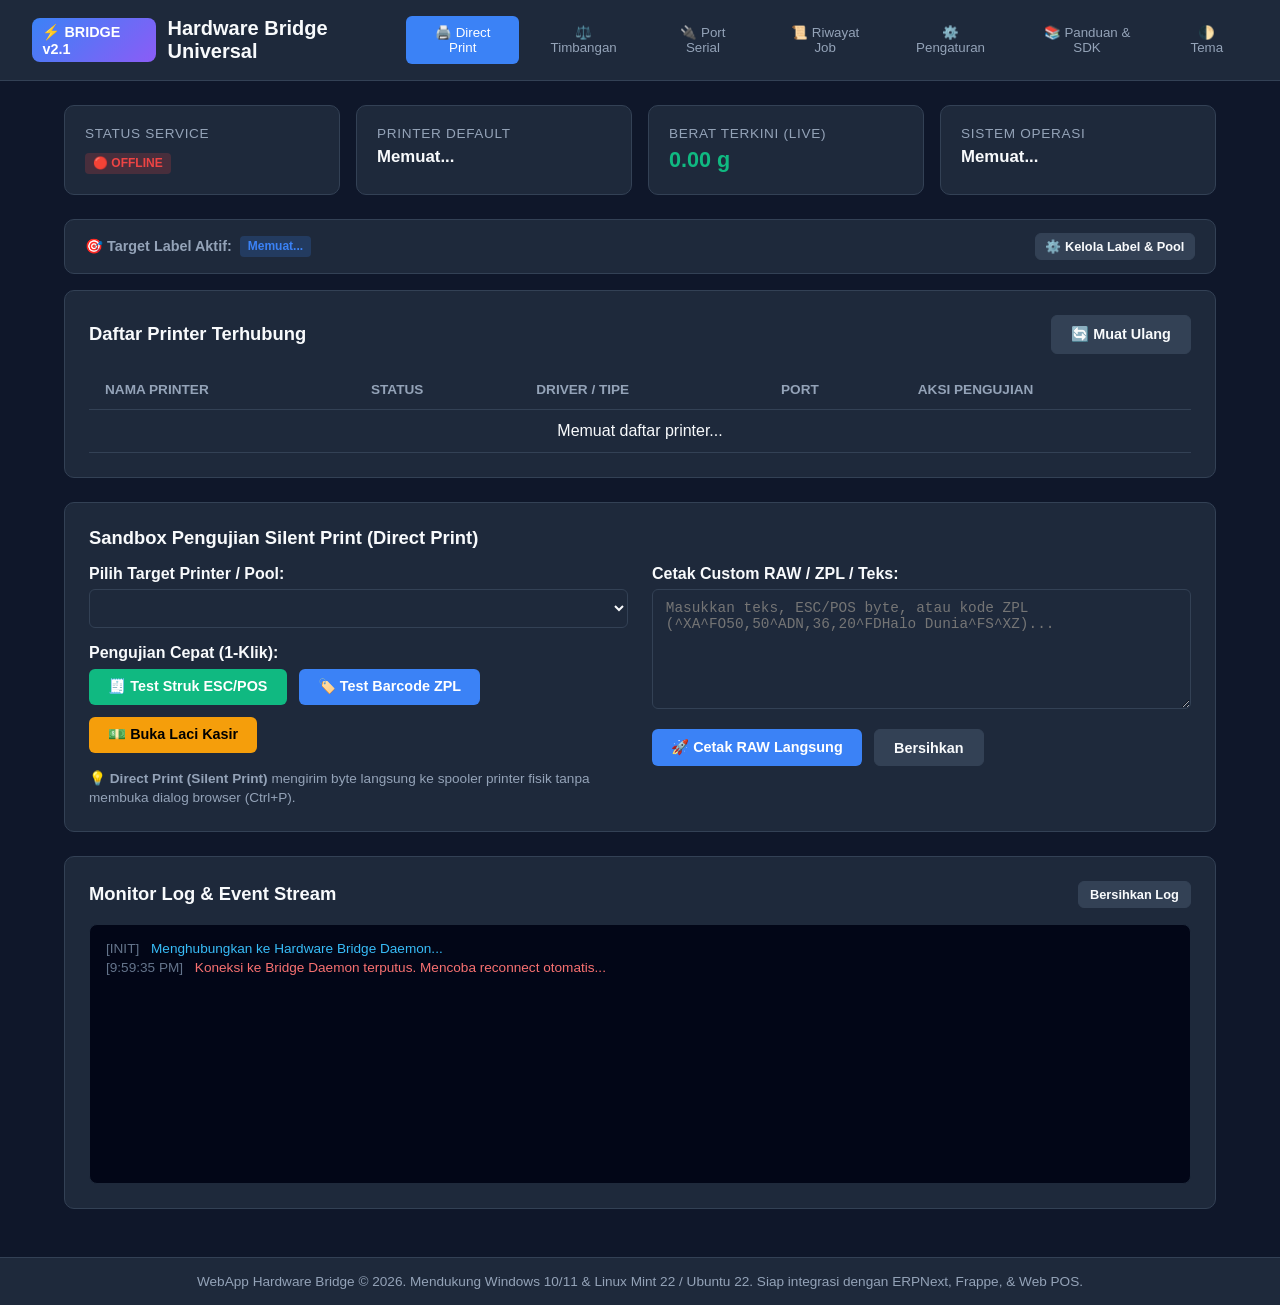
==== templates/index.html @ 454af826 "feat: interactive scale diagnostic console, multi-scale collision-free auto-resolve, and 2-scale Shi" ====
<!DOCTYPE html>
<html lang="id">
<head>
  <meta charset="UTF-8">
  <meta name="viewport" content="width=device-width, initial-scale=1.0">
  <title>WebApp Hardware Bridge — Universal Direct Print & Scale Connector</title>
  <link rel="stylesheet" href="/static/css/style.css">
</head>
<body>
  <header>
    <div class="logo-group">
      <span class="logo-badge">⚡ BRIDGE v2.1</span>
      <h2 style="font-size: 1.25rem;">Hardware Bridge Universal</h2>
    </div>
    <div class="nav-links">
      <button class="tab-btn active" onclick="switchTab('printers')">🖨️ Direct Print</button>
      <button class="tab-btn" onclick="switchTab('scales')">⚖️ Timbangan</button>
      <button class="tab-btn" onclick="switchTab('serial')">🔌 Port Serial</button>
      <button class="tab-btn" onclick="switchTab('history')">📜 Riwayat Job</button>
      <button class="tab-btn" onclick="switchTab('settings')">⚙️ Pengaturan</button>
      <button class="tab-btn" onclick="switchTab('docs')">📚 Panduan & SDK</button>
      <button class="tab-btn" onclick="toggleTheme()" id="themeBtn">🌓 Tema</button>
    </div>
  </header>

  <main class="container">
    <!-- Quick Stats Cards -->
    <div class="stats-grid">
      <div class="stat-card">
        <span class="stat-label">Status Service</span>
        <div class="stat-value" id="serviceStatus">
          <span class="badge badge-success">🟢 ONLINE</span>
        </div>
      </div>
      <div class="stat-card">
        <span class="stat-label">Printer Default</span>
        <div class="stat-value" id="statDefaultPrinter" style="font-size: 1.05rem; word-break: break-all;">Memuat...</div>
      </div>
      <div class="stat-card">
        <span class="stat-label">Berat Terkini (Live)</span>
        <div class="stat-value" id="statWeight" style="color: var(--success);">0.00 g</div>
      </div>
      <div class="stat-card">
        <span class="stat-label">Sistem Operasi</span>
        <div class="stat-value" id="statOs" style="font-size: 1.05rem;">Memuat...</div>
      </div>
    </div>

    <!-- TAB 1: PRINTERS & DIRECT PRINT -->
    <section id="tab-printers" class="tab-content">
      <!-- Active Pools Info Badge Bar -->
      <div class="card" style="padding: 0.85rem 1.25rem; margin-bottom: 1rem;">
        <div style="display: flex; align-items: center; justify-content: space-between; flex-wrap: wrap; gap: 0.5rem;">
          <div style="display: flex; align-items: center; gap: 0.5rem; flex-wrap: wrap;" id="poolBadgeBar">
            <span style="font-weight: 600; font-size: 0.9rem; color: var(--text-muted);">🎯 Target Label Aktif:</span>
            <span class="badge badge-primary">Memuat...</span>
          </div>
          <button class="btn btn-secondary" style="font-size: 0.8rem; padding: 0.3rem 0.6rem;" onclick="switchTab('settings')">⚙️ Kelola Label & Pool</button>
        </div>
      </div>

      <div class="card">
        <div class="card-title">
          <span>Daftar Printer Terhubung</span>
          <button class="btn btn-secondary" onclick="loadPrinters()">🔄 Muat Ulang</button>
        </div>
        <table>
          <thead>
            <tr>
              <th>Nama Printer</th>
              <th>Status</th>
              <th>Driver / Tipe</th>
              <th>Port</th>
              <th>Aksi Pengujian</th>
            </tr>
          </thead>
          <tbody id="printerTableBody">
            <tr><td colspan="5" style="text-align: center;">Memuat daftar printer...</td></tr>
          </tbody>
        </table>
      </div>

      <div class="card">
        <div class="card-title">Sandbox Pengujian Silent Print (Direct Print)</div>
        <div style="display: grid; grid-template-columns: 1fr 1fr; gap: 1.5rem;">
          <!-- Left: Quick Tests -->
          <div>
            <label style="font-weight: 600; display: block; margin-bottom: 0.4rem;">Pilih Target Printer / Pool:</label>
            <select id="targetPrinterSelect"></select>

            <label style="font-weight: 600; display: block; margin-bottom: 0.4rem;">Pengujian Cepat (1-Klik):</label>
            <div class="btn-group" style="margin-bottom: 1rem;">
              <button class="btn btn-success" onclick="testPrintReceipt()">🧾 Test Struk ESC/POS</button>
              <button class="btn" onclick="testPrintZpl()">🏷️ Test Barcode ZPL</button>
              <button class="btn btn-warning" onclick="testOpenDrawer()">💵 Buka Laci Kasir</button>
            </div>
            <p style="font-size: 0.85rem; color: var(--text-muted); line-height: 1.4;">
              💡 <b>Direct Print (Silent Print)</b> mengirim byte langsung ke spooler printer fisik tanpa membuka dialog browser (<kbd>Ctrl+P</kbd>).
            </p>
          </div>

          <!-- Right: Custom Payload -->
          <div>
            <label style="font-weight: 600; display: block; margin-bottom: 0.4rem;">Cetak Custom RAW / ZPL / Teks:</label>
            <textarea id="customRawInput" placeholder="Masukkan teks, ESC/POS byte, atau kode ZPL (^XA^FO50,50^ADN,36,20^FDHalo Dunia^FS^XZ)..."></textarea>
            <div class="btn-group">
              <button class="btn" onclick="sendCustomRaw()">🚀 Cetak RAW Langsung</button>
              <button class="btn btn-secondary" onclick="document.getElementById('customRawInput').value=''">Bersihkan</button>
            </div>
          </div>
        </div>
      </div>
    </section>

    <!-- TAB 2: TIMBANGAN DIGITAL & TESTING CONSOLE -->
    <section id="tab-scales" class="tab-content" style="display: none;">
      <!-- Interactive Connection Bar (Persis seperti Timbangan Service Screenshot) -->
      <div class="card" style="margin-bottom: 1rem;">
        <div style="display: flex; align-items: center; justify-content: space-between; margin-bottom: 0.85rem; border-bottom: 1px solid var(--border); padding-bottom: 0.6rem;">
          <div style="display: flex; align-items: center; gap: 0.5rem; font-weight: 600;">
            <span id="ctrlStatusDot" style="font-size: 1.1rem;">🔴</span>
            <span id="ctrlStatusText">Simulator [SIM] — terputus</span>
          </div>
          <div class="btn-group">
            <button class="btn btn-secondary" style="font-size: 0.8rem; padding: 0.35rem 0.75rem;" onclick="restartScaleService()">⟳ Restart Service</button>
            <button class="btn btn-warning" style="font-size: 0.8rem; padding: 0.35rem 0.75rem;" id="btnCtrlPause" onclick="togglePausePort()">⏸️ Lepas Port</button>
          </div>
        </div>

        <div style="display: flex; flex-wrap: wrap; gap: 10px; align-items: flex-end;">
          <div>
            <label style="font-size: 0.78rem; color: var(--text-muted); display: block; margin-bottom: 2px;">Port</label>
            <div style="display: flex; gap: 4px;">
              <select id="ctrlPort" style="min-width: 230px;"></select>
              <button class="btn btn-secondary" onclick="loadControlPorts()" title="Pindai port ulang" style="padding: 0 0.6rem;">⟳</button>
            </div>
          </div>
          <div>
            <label style="font-size: 0.78rem; color: var(--text-muted); display: block; margin-bottom: 2px;">Protokol</label>
            <select id="ctrlProtocol" onchange="onProtocolPresetChange()">
              <option value="auto" selected>🔎 Auto-detect</option>
              <option value="shinko">Shinko / ViBRA (O9)</option>
              <option value="mettler">Mettler MT-SICS (SI)</option>
              <option value="and">A&amp;D (Q)</option>
            </select>
          </div>
          <div>
            <label style="font-size: 0.78rem; color: var(--text-muted); display: block; margin-bottom: 2px;">Baud</label>
            <select id="ctrlBaud">
              <option>600</option><option>1200</option><option>2400</option>
              <option>4800</option><option selected>9600</option><option>19200</option><option>38400</option>
            </select>
          </div>
          <div>
            <label style="font-size: 0.78rem; color: var(--text-muted); display: block; margin-bottom: 2px;">Data/Parity</label>
            <select id="ctrlFrame">
              <option value="8N" selected>8 / None</option>
              <option value="7N">7 / None</option>
              <option value="7E">7 / Even</option>
              <option value="7O">7 / Odd</option>
            </select>
          </div>
          <div>
            <label style="font-size: 0.78rem; color: var(--text-muted); display: block; margin-bottom: 2px;">Interval poll (dtk)</label>
            <input type="number" id="ctrlInterval" value="0.5" min="0.1" step="0.1" style="width: 75px;">
          </div>
          <div style="display: flex; gap: 6px;">
            <button class="btn btn-primary" id="btnCtrlConnect" onclick="connectActiveScale()">Connect</button>
            <button class="btn btn-secondary" id="btnCtrlDisconnect" onclick="disconnectActiveScale()" disabled>Disconnect</button>
            <button class="btn btn-secondary" id="btnCtrlScan" onclick="scanBaudActiveScale()" title="Coba semua kombinasi baud otomatis">🔍 Scan Baud</button>
          </div>
        </div>

        <div style="font-size: 0.8rem; color: var(--text-muted); margin-top: 8px; line-height: 1.4;">
          💡 <b>Mettler JE5002GE:</b> 9600 baud, 8/None &bull; <b>Shinko GJ:</b> coba 9600 lalu <b>Scan Baud</b> (model lama sering 1200/2400) &bull; <b>A&amp;D:</b> sering 2400, 7/Even.
          Pilih port <b>SIM</b> untuk mencoba UI tanpa hardware fisik.
        </div>
      </div>

      <!-- Live Weight & Commands Card -->
      <div class="card" style="text-align: center; margin-bottom: 1rem;">
        <div class="lcd-container" style="margin-bottom: 0.75rem;">
          <div>
            <span class="lcd-weight" id="lcdWeightVal">--.--</span>
            <span class="lcd-unit" id="lcdUnitVal">g</span>
          </div>
          <div class="lcd-status" style="margin-top: 6px;">
            <span id="conn-badge" class="badge badge-danger">Terputus</span>
            <span id="stable-badge" class="badge badge-warning" style="display: none;">Dinamis</span>
            <span id="age-badge" class="badge badge-primary" style="display: none;">0.0s</span>
          </div>
          <div id="scaleDetailStatus" style="font-size: 0.85rem; color: var(--text-muted); min-height: 1.2em; margin-top: 4px;"></div>
        </div>

        <!-- Protocol Action Buttons (Mettler, Shinko, A&D) -->
        <div class="btn-group" id="cmds-mettler" style="justify-content: center; margin-bottom: 0.75rem; flex-wrap: wrap;">
          <button class="btn btn-secondary" onclick="sendScaleCmd('Z')">0️⃣ Zero (Z)</button>
          <button class="btn btn-secondary" onclick="sendScaleCmd('T')">⚖️ Tare (T)</button>
          <button class="btn btn-success" onclick="sendScaleCmd('S')">🔒 Baca Stabil (S)</button>
          <button class="btn btn-secondary" onclick="sendScaleCmd('SI')">⚡ Baca Langsung (SI)</button>
          <button class="btn btn-secondary" onclick="sendScaleCmd('SIR')">▶️ Start Continuous (SIR)</button>
          <button class="btn btn-secondary" onclick="sendScaleCmd('@')">⏹️ Stop / Reset (@)</button>
        </div>

        <div class="btn-group" id="cmds-shinko" style="justify-content: center; margin-bottom: 0.75rem; flex-wrap: wrap; display: none;">
          <button class="btn btn-secondary" onclick="sendScaleCmd('Z')">0️⃣ Zero (Z)</button>
          <button class="btn btn-secondary" onclick="sendScaleCmd('T')">⚖️ Tare (T)</button>
          <button class="btn btn-success" onclick="sendScaleCmd('O8')">🔒 Baca Stabil (O8)</button>
          <button class="btn btn-secondary" onclick="sendScaleCmd('O9')">⚡ Baca Langsung (O9)</button>
          <button class="btn btn-secondary" onclick="sendScaleCmd('O1')">▶️ Start Continuous (O1)</button>
          <button class="btn btn-secondary" onclick="sendScaleCmd('O0')">⏹️ Stop (O0)</button>
        </div>

        <div class="btn-group" id="cmds-and" style="justify-content: center; margin-bottom: 0.75rem; flex-wrap: wrap; display: none;">
          <button class="btn btn-secondary" onclick="sendScaleCmd('Z')">0️⃣ Zero (Z)</button>
          <button class="btn btn-secondary" onclick="sendScaleCmd('T')">⚖️ Tare (T)</button>
          <button class="btn btn-success" onclick="sendScaleCmd('S')">🔒 Baca Stabil (S)</button>
          <button class="btn btn-secondary" onclick="sendScaleCmd('Q')">⚡ Baca Langsung (Q)</button>
          <button class="btn btn-secondary" onclick="sendScaleCmd('SIR')">▶️ Start Continuous (SIR)</button>
          <button class="btn btn-secondary" onclick="sendScaleCmd('C')">⏹️ Stop (C)</button>
        </div>

        <!-- Manual Command Input -->
        <div style="display: flex; gap: 8px; justify-content: center; max-width: 480px; margin: 0 auto;">
          <input type="text" id="manualCmdInput" placeholder="perintah manual, mis. I4, SI, S, O9, Z" style="flex: 1;" onkeypress="if(event.key==='Enter') sendManualScaleCmd()">
          <button class="btn btn-primary" onclick="sendManualScaleCmd()">Kirim</button>
        </div>
      </div>

      <!-- Live Serial Monitor / Terminal (Persis seperti Screenshot) -->
      <div class="card" style="margin-bottom: 1rem;">
        <div style="display: flex; align-items: center; justify-content: space-between; flex-wrap: wrap; gap: 10px; font-size: 0.84rem; color: var(--text-muted); border-bottom: 1px solid var(--border); padding-bottom: 0.5rem; margin-bottom: 0.5rem;">
          <div style="display: flex; gap: 16px; flex-wrap: wrap;">
            <span>Baris diterima: <b id="st-lines" style="color: var(--text-main);">0</b></span>
            <span>Total byte: <b id="st-bytes" style="color: var(--text-main);">0</b></span>
            <span>Kecepatan: <b id="st-rate" style="color: var(--text-main);">0</b> byte/dtk</span>
          </div>
          <div style="display: flex; gap: 14px; align-items: center;">
            <label style="cursor: pointer; display: flex; align-items: center; gap: 4px;">
              <input type="checkbox" id="chkShowHex" onchange="renderTerminalLogs()"> tampilkan hex
            </label>
            <label style="cursor: pointer; display: flex; align-items: center; gap: 4px;">
              <input type="checkbox" id="chkAutoscroll" checked> autoscroll
            </label>
            <button class="btn btn-secondary" style="font-size: 0.75rem; padding: 0.2rem 0.5rem;" onclick="clearTerminalLogs()">Bersihkan</button>
          </div>
        </div>
        <div id="scaleLogTerminal" style="font-family: Consolas, Monaco, 'Courier New', monospace; font-size: 0.8rem; background: #0b0f14; color: #c9d4de; border-radius: 8px; padding: 12px 14px; height: 240px; overflow-y: auto; white-space: pre-wrap; word-break: break-all; line-height: 1.5;"></div>
      </div>

      <!-- Banner Opsi Nyalakan Timbangan di Startup -->
      <div style="background: var(--bg-secondary); border: 1px solid var(--border); border-radius: 8px; padding: 0.85rem 1.25rem; margin-bottom: 1rem; display: flex; align-items: center; justify-content: space-between; flex-wrap: wrap; gap: 0.75rem;">
        <div style="display: flex; align-items: center; gap: 0.75rem;">
          <span style="font-size: 1.3rem;">⚡</span>
          <div>
            <div style="font-weight: 600; font-size: 0.95rem; display: flex; align-items: center; gap: 0.5rem; flex-wrap: wrap;">
              <span>Koneksi Timbangan di Startup:</span>
              <span id="scaleStartupBadge" class="badge badge-success">Memuat...</span>
            </div>
            <small style="color: var(--text-muted); font-size: 0.82rem; display: block; margin-top: 0.2rem; line-height: 1.4;">
              💡 <b>Catatan:</b> Matikan opsi ini jika komputer kasir masih menghubungkan timbangan langsung via browser (Web Serial JS), agar port COM tidak dikunci oleh service bridge saat komputer baru menyala.
            </small>
          </div>
        </div>
        <button id="toggleScaleStartupBtn" class="btn btn-secondary" onclick="toggleScaleStartup()" style="font-size: 0.82rem; padding: 0.4rem 0.85rem;">
          Memuat...
        </button>
      </div>

      <!-- Daftar Timbangan Terdaftar -->
      <div class="card">
        <div class="card-title">
          <span>Daftar Seluruh Timbangan Terdaftar</span>
          <button class="btn btn-secondary" onclick="loadScales()">🔄 Refresh Tabel</button>
        </div>
        <table>
          <thead>
            <tr>
              <th>Nama Timbangan</th>
              <th>Port</th>
              <th>Protokol</th>
              <th>Status</th>
              <th>Koneksi</th>
              <th>Berat Saat Ini</th>
            </tr>
          </thead>
          <tbody id="scaleTableBody">
            <tr><td colspan="6" style="text-align: center;">Memuat status timbangan...</td></tr>
          </tbody>
        </table>
      </div>
    </section>

    <!-- TAB 3: SERIAL PORTS -->
    <section id="tab-serial" class="tab-content" style="display: none;">
      <div class="card">
        <div class="card-title">
          <span>Port Serial Fisik di Komputer</span>
          <button class="btn btn-secondary" onclick="loadSerialPorts()">🔄 Pindai Port (Scan)</button>
        </div>
        <table>
          <thead>
            <tr>
              <th>Port Device</th>
              <th>Deskripsi / Hardware ID</th>
              <th>Pabrikan (Chipset)</th>
              <th>VID : PID</th>
            </tr>
          </thead>
          <tbody id="serialTableBody">
            <tr><td colspan="4" style="text-align: center;">Memuat port serial...</td></tr>
          </tbody>
        </table>
      </div>
    </section>

    <!-- TAB 4: JOB HISTORY -->
    <section id="tab-history" class="tab-content" style="display: none;">
      <div class="card">
        <div class="card-title">
          <span>Riwayat Eksekusi Job Cetak</span>
          <button class="btn btn-secondary" onclick="loadPrintHistory()">🔄 Refresh Log</button>
        </div>
        <table>
          <thead>
            <tr>
              <th>ID</th>
              <th>Tipe</th>
              <th>Printer</th>
              <th>Waktu</th>
              <th>Ukuran</th>
              <th>Status</th>
              <th>Keterangan</th>
            </tr>
          </thead>
          <tbody id="historyTableBody">
            <tr><td colspan="7" style="text-align: center;">Belum ada riwayat job.</td></tr>
          </tbody>
        </table>
      </div>
    </section>

    <!-- TAB 5: SETTINGS -->
    <section id="tab-settings" class="tab-content" style="display: none;">
      <!-- Card 1: Printer Pool & Target Alias Mapping -->
      <div class="card">
        <div class="card-title">
          <span>🎯 Pemetaan Printer Pool & Label Target (imTigger Compatible)</span>
          <button class="btn btn-secondary" onclick="loadPrinterPools()">🔄 Muat Ulang</button>
        </div>
        <p style="color: var(--text-muted); font-size: 0.9rem; margin-bottom: 1.25rem; line-height: 1.5;">
          Petakan alias target (misal: <code>asset_label</code>, <code>receipt</code>, <code>label</code>, <code>invoice</code>, <code>barcode</code>) ke printer fisik terpasang di komputer ini. Web app atau ERPNext cukup mengirim nama target ini tanpa perlu tahu nama printer fisik klien.
        </p>

        <table>
          <thead>
            <tr>
              <th style="width: 25%;">Label / Target Pool</th>
              <th>Printer Fisik Dituju</th>
              <th style="width: 120px; text-align: center;">Aksi</th>
            </tr>
          </thead>
          <tbody id="poolTableBody">
            <tr><td colspan="3" style="text-align: center;">Memuat konfigurasi printer pool...</td></tr>
          </tbody>
        </table>

        <!-- Form Tambah Mapping -->
        <div style="margin-top: 1.5rem; padding: 1rem; background: var(--bg-secondary); border: 1px dashed var(--border); border-radius: 8px;">
          <h4 style="margin-bottom: 0.75rem; font-size: 0.95rem;">➕ Tambah Mapping Label Baru</h4>
          <div style="display: grid; grid-template-columns: 1fr 1fr auto; gap: 0.75rem; align-items: flex-end;">
            <div>
              <label style="font-size: 0.85rem; font-weight: 600; display: block; margin-bottom: 0.25rem;">Nama Label / Target:</label>
              <input type="text" id="newPoolKey" placeholder="Contoh: shipping_label, kitchen, pos_cashier">
            </div>
            <div>
              <label style="font-size: 0.85rem; font-weight: 600; display: block; margin-bottom: 0.25rem;">Pilih Printer Fisik:</label>
              <select id="newPoolPrinter"></select>
            </div>
            <div>
              <button class="btn btn-primary" onclick="addPoolMapping()">➕ Tambah</button>
            </div>
          </div>
        </div>

        <!-- Default Printer Selectors -->
        <div style="margin-top: 1.5rem; display: grid; grid-template-columns: 1fr 1fr; gap: 1rem;">
          <div>
            <label style="font-weight: 600; display: block; margin-bottom: 0.3rem;">Default RAW Printer (ESC/POS, ZPL, Barcode):</label>
            <select id="cfgDefaultRawPrinter"></select>
          </div>
          <div>
            <label style="font-weight: 600; display: block; margin-bottom: 0.3rem;">Default Doc / PDF Printer (A4, Invoice, Dokumen):</label>
            <select id="cfgDefaultDocPrinter"></select>
          </div>
        </div>

        <div style="margin-top: 1.25rem;">
          <button class="btn btn-success" onclick="savePrinterPools()">💾 Simpan Konfigurasi Printer Pool</button>
        </div>
      </div>

      <!-- Card 2: Server Config -->
      <div class="card">
        <div class="card-title">Konfigurasi Hardware Bridge Universal</div>
        <div style="max-width: 600px;">
          <label style="font-weight: 600; display: block; margin-bottom: 0.3rem;">Host Pengikat:</label>
          <input type="text" id="cfgHost" value="127.0.0.1">

          <label style="font-weight: 600; display: block; margin-bottom: 0.3rem;">Port Service (WebSocket & HTTP):</label>
          <input type="number" id="cfgPort" value="18212">

          <label style="font-weight: 600; display: block; margin-bottom: 0.3rem;">Mode Port Sharing Timbangan:</label>
          <select id="cfgSharingMode">
            <option value="continuous">Continuous (Streaming cepat, auto-resume)</option>
            <option value="on_demand">On-Demand (Lepas port otomatis saat idle untuk Delphi/Browser)</option>
          </select>

          <label style="font-weight: 600; display: block; margin-bottom: 0.3rem;">Idle Release Timeout (Detik):</label>
          <input type="number" id="cfgIdleRelease" value="4.0" step="0.5">

          <label style="font-weight: 600; display: block; margin-bottom: 0.3rem;">Nyalakan Timbangan di Startup:</label>
          <select id="cfgScaleStartup">
            <option value="true">Aktif (Otomatis sambung ke timbangan saat startup)</option>
            <option value="false">Nonaktif (Jangan sambung otomatis — Port COM bebas untuk Web Serial JS browser)</option>
          </select>
          <small style="display: block; color: var(--text-muted); margin-top: -0.2rem; margin-bottom: 1rem; font-size: 0.82rem; line-height: 1.4;">
            💡 Pilih <b>Nonaktif</b> jika komputer ini masih memakai app atau halaman web yang membaca timbangan via JavaScript langsung (Chrome Web Serial API), sehingga port COM tidak bentrok atau terkunci oleh service bridge.
          </small>

          <button class="btn btn-success" onclick="saveSettings()">💾 Simpan Konfigurasi Server</button>
        </div>
      </div>
    </section>

    <!-- TAB 6: DOKUMENTASI & DOWNLOAD SDK -->
    <section id="tab-docs" class="tab-content" style="display: none;">
      <!-- Download Cards Grid -->
      <div class="card">
        <div class="card-title">
          <span>📦 Download Client SDK & Script Integrasi</span>
          <a href="/api/download/all-scripts.zip" class="btn btn-warning" style="text-decoration: none;">📦 Download Semua (.ZIP)</a>
        </div>
        <p style="color: var(--text-muted); margin-bottom: 1.25rem;">
          Unduh library JavaScript dan script integrasi untuk dipasang di aplikasi web, sistem kasir (POS), atau ERPNext Anda.
        </p>

        <div style="display: grid; grid-template-columns: repeat(auto-fit, minmax(280px, 1fr)); gap: 1rem; margin-bottom: 1rem;">
          <!-- Card 1: Universal SDK -->
          <div style="background: var(--bg-secondary); border: 1px solid var(--border); border-radius: 8px; padding: 1.25rem; display: flex; flex-direction: column; justify-content: space-between;">
            <div>
              <div style="display: flex; align-items: center; justify-content: space-between; margin-bottom: 0.5rem;">
                <b style="font-size: 1.05rem;">🌐 Universal SDK (JS)</b>
                <span class="badge badge-primary">v2.1.0</span>
              </div>
              <p style="font-size: 0.85rem; color: var(--text-muted); margin-bottom: 1rem;">
                <code>hardware-bridge.js</code><br>
                SDK JavaScript universal untuk semua web app, HTML, React, Vue, PHP, dsb. Mendukung WebSocket & REST fallback.
              </p>
            </div>
            <div class="btn-group">
              <a href="/api/download/hardware-bridge.js" class="btn" style="text-decoration: none; flex: 1; justify-content: center;">⬇️ Download .js</a>
              <button class="btn btn-secondary" onclick="copySdkUrl()">📋 Salin URL</button>
            </div>
          </div>

          <!-- Card 2: ERPNext Client Script -->
          <div style="background: var(--bg-secondary); border: 1px solid var(--border); border-radius: 8px; padding: 1.25rem; display: flex; flex-direction: column; justify-content: space-between;">
            <div>
              <div style="display: flex; align-items: center; justify-content: space-between; margin-bottom: 0.5rem;">
                <b style="font-size: 1.05rem;">⚡ ERPNext Client Script</b>
                <span class="badge badge-success">Frappe v13/14/15</span>
              </div>
              <p style="font-size: 0.85rem; color: var(--text-muted); margin-bottom: 1rem;">
                <code>erpnext_hardware_bridge.js</code><br>
                Tambahkan tombol "Cetak Struk", "Buka Laci", dan "Timbang Item" langsung di form POS / Sales Invoice ERPNext.
              </p>
            </div>
            <div class="btn-group">
              <a href="/api/download/erpnext-client-script.js" class="btn" style="text-decoration: none; flex: 1; justify-content: center;">⬇️ Download .js</a>
              <button class="btn btn-secondary" onclick="copyCodeSnippet('snippet-erpnext')">📋 Salin Kode</button>
            </div>
          </div>

          <!-- Card 3: POS Auto-Print Hook -->
          <div style="background: var(--bg-secondary); border: 1px solid var(--border); border-radius: 8px; padding: 1.25rem; display: flex; flex-direction: column; justify-content: space-between;">
            <div>
              <div style="display: flex; align-items: center; justify-content: space-between; margin-bottom: 0.5rem;">
                <b style="font-size: 1.05rem;">🛒 ERPNext POS Auto-Print</b>
                <span class="badge badge-warning">POS Awesome / Standard</span>
              </div>
              <p style="font-size: 0.85rem; color: var(--text-muted); margin-bottom: 1rem;">
                <code>erpnext_pos_direct_print.js</code><br>
                Hook event saat kasir klik Bayar (Submit): otomatis cetak struk tanpa dialog dan buka laci kasir.
              </p>
            </div>
            <div class="btn-group">
              <a href="/api/download/erpnext-pos-script.js" class="btn" style="text-decoration: none; flex: 1; justify-content: center;">⬇️ Download .js</a>
              <button class="btn btn-secondary" onclick="copyCodeSnippet('snippet-pos')">📋 Salin Kode</button>
            </div>
          </div>
        </div>
      </div>

      <!-- Panduan Interaktif Penggunaan & Kode Contoh -->
      <div class="card">
        <div class="card-title">📖 Panduan Penggunaan & Contoh Kode</div>

        <!-- Section A: Web Biasa -->
        <h4 style="margin-top: 1rem; margin-bottom: 0.5rem; color: var(--primary);">1. Penggunaan di Web Biasa (HTML / Vanilla JS / React / Vue)</h4>
        <p style="font-size: 0.88rem; color: var(--text-muted); margin-bottom: 0.5rem;">
          Cukup panggil tag <code>&lt;script src="http://127.0.0.1:18212/static/js/hardware-bridge.js"&gt;&lt;/script&gt;</code> di HTML Anda:
        </p>
        <div style="position: relative;">
          <pre style="background: #020617; color: #f8fafc; padding: 1rem; border-radius: 6px; overflow-x: auto; font-size: 0.85rem;" id="snippet-web"><code>&lt;!-- 1. Muat SDK dari Bridge Server Lokal --&gt;
&lt;script src="http://127.0.0.1:18212/static/js/hardware-bridge.js"&gt;&lt;/script&gt;

&lt;script&gt;
async function initBridge() {
  const bridge = new HardwareBridge({ port: 18212 });
  await bridge.connect();

  // A. Ambil daftar printer yang terdeteksi
  const printerList = await bridge.getPrinters();
  console.log("Printer terdeteksi:", printerList.printers);

  // B. Silent Print Struk Thermal (ESC/POS)
  const rawReceipt = "\x1b\x40\x1b\x61\x01TOKO KITA\n----------------\n1x Kopi   Rp 25.000\n----------------\n\n\x1dV\x42\x00";
  await bridge.printRaw("EPSON TM-T82", rawReceipt);

  // C. Silent Print PDF (Faktur / Invoice)
  await bridge.printPdf("Printer Kantor", "http://127.0.0.1:8088/api/invoice/INV-001.pdf");

  // D. Baca Bobot Timbangan Digital (Real-Time)
  const result = await bridge.getWeight();
  console.log("Berat saat ini:", result.weight, result.unit, "Stabil:", result.stable);

  // E. Buka Laci Kasir (Cash Drawer Kick)
  await bridge.openCashDrawer();

  // F. Dengarkan stream perubahan berat secara reactive
  bridge.onWeightChange((scales) => {
    const scale = scales[0];
    document.getElementById("tampilan-berat").innerText = `${scale.weight} ${scale.unit}`;
  });
}
initBridge();
&lt;/script&gt;</code></pre>
          <button class="btn btn-secondary" style="position: absolute; top: 0.5rem; right: 0.5rem; padding: 0.3rem 0.6rem; font-size: 0.75rem;" onclick="copyCodeSnippet('snippet-web')">📋 Salin</button>
        </div>

        <!-- Section B: ERPNext Client Script -->
        <h4 style="margin-top: 1.5rem; margin-bottom: 0.5rem; color: var(--primary);">2. Cara Pasang di ERPNext (Client Script)</h4>
        <ol style="margin-left: 1.5rem; font-size: 0.88rem; color: var(--text-muted); margin-bottom: 0.75rem; line-height: 1.6;">
          <li>Buka Desk ERPNext Anda (sebagai Administrator / System Manager).</li>
          <li>Di Search Bar atas, ketik <b>Client Script</b> lalu tekan Enter.</li>
          <li>Klik <b>+ Add Client Script</b>.</li>
          <li>Set <b>DocType</b> ke <code>POS Invoice</code> atau <code>Sales Invoice</code>.</li>
          <li>Set <b>Apply To</b> ke <code>Form</code> dan centang <b>Enabled</b>.</li>
          <li>Salin kode berikut ke kolom <b>Script</b> dan klik <b>Save</b>:</li>
        </ol>
        <div style="position: relative;">
          <pre style="background: #020617; color: #f8fafc; padding: 1rem; border-radius: 6px; overflow-x: auto; font-size: 0.85rem; max-height: 350px;" id="snippet-erpnext"><code>frappe.ui.form.on('POS Invoice', {
    refresh: function(frm) {
        if (!frm.is_new()) {
            // Tombol Direct Print Struk
            frm.add_custom_button(__('🖨️ Cetak Struk (Direct Print)'), function() {
                frappe.show_alert({ message: __('Mengirim ke printer kasir...'), indicator: 'blue' });

                // Format ESC/POS
                let receipt = "\x1b\x40\x1b\x61\x01\x1d\x21\x11" + (frm.doc.company || 'STRUK KASIR') + "\n\x1d\x21\x00";
                receipt += "----------------------------------------\n\x1b\x61\x00";
                receipt += "No Inv : " + frm.doc.name + "\n";
                receipt += "Waktu  : " + frm.doc.posting_date + "\n========================================\n";

                (frm.doc.items || []).forEach(item => {
                    receipt += `${item.qty}x ${item.item_name} - ${format_currency(item.amount, frm.doc.currency)}\n`;
                });

                receipt += "----------------------------------------\n\x1b\x61\x02";
                receipt += "TOTAL: " + format_currency(frm.doc.grand_total, frm.doc.currency) + "\n\x1b\x61\x01";
                receipt += "Terima Kasih!\n\n\n\x1d\x56\x42\x00";

                // Kirim ke Bridge lokal di PC Kasir
                fetch('http://127.0.0.1:18212/api/print/raw', {
                    method: 'POST',
                    headers: { 'Content-Type': 'application/json' },
                    body: JSON.stringify({ data: receipt, doc_name: frm.doc.name })
                })
                .then(r => r.json())
                .then(res => {
                    if (res.status === 'success') frappe.show_alert({ message: __('Struk berhasil dicetak!'), indicator: 'green' });
                    else frappe.msgprint(__('Gagal mencetak: ' + res.detail));
                })
                .catch(() => frappe.msgprint(__('Hardware Bridge tidak aktif di http://127.0.0.1:18212')));
            }, __('Aksi Cepat'));

            // Tombol Buka Laci Kasir
            frm.add_custom_button(__('💵 Buka Laci Kasir'), function() {
                fetch('http://127.0.0.1:18212/api/cashdrawer/open', {
                    method: 'POST',
                    headers: { 'Content-Type': 'application/json' },
                    body: JSON.stringify({ pin: 2 })
                }).then(() => frappe.show_alert({ message: __('Laci kasir terbuka!'), indicator: 'green' }));
            }, __('Aksi Cepat'));
        }

        // Tombol Baca Timbangan
        frm.add_custom_button(__('⚖️ Timbang Item Aktif'), function() {
            frappe.show_alert({ message: __('Menimbang... Harap tunggu stabil'), indicator: 'blue' });
            fetch('http://127.0.0.1:18212/api/scale/stable-read?timeout=4.0', { method: 'POST' })
                .then(r => r.json())
                .then(res => {
                    if (res.status === 'success') {
                        frappe.msgprint({
                            title: __('Hasil Timbangan'),
                            indicator: 'green',
                            message: `Berat: <b>${res.data.weight} ${res.data.unit}</b> (Stabil)`
                        });
                    } else {
                        frappe.msgprint(__('Timbangan belum stabil: ' + res.message));
                    }
                });
        }, __('Aksi Cepat'));
    }
});</code></pre>
          <button class="btn btn-secondary" style="position: absolute; top: 0.5rem; right: 0.5rem; padding: 0.3rem 0.6rem; font-size: 0.75rem;" onclick="copyCodeSnippet('snippet-erpnext')">📋 Salin</button>
        </div>

        <!-- Section C: POS Auto-Print Hook -->
        <h4 style="margin-top: 1.5rem; margin-bottom: 0.5rem; color: var(--primary);">3. Hook POS Checkout Otomatis (POS Awesome & ERPNext POS)</h4>
        <p style="font-size: 0.88rem; color: var(--text-muted); margin-bottom: 0.5rem;">
          Script ini mendengarkan event submit POS invoice untuk langsung mencetak struk dan menendang laci uang saat kasir selesai memproses pembayaran:
        </p>
        <div style="position: relative;">
          <pre style="background: #020617; color: #f8fafc; padding: 1rem; border-radius: 6px; overflow-x: auto; font-size: 0.85rem; max-height: 250px;" id="snippet-pos"><code>$(document).on('pos_invoice_submitted', function(event, invoice_doc) {
    if (!invoice_doc) return;

    // 1. Buka laci kasir otomatis
    fetch('http://127.0.0.1:18212/api/cashdrawer/open', {
        method: 'POST',
        headers: { 'Content-Type': 'application/json' },
        body: JSON.stringify({ pin: 2 })
    }).catch(() => {});

    // 2. Format Struk Thermal ESC/POS
    let receipt = "\x1b\x40\x1b\x61\x01\x1d\x21\x11" + (invoice_doc.company || "STRUK KASIR") + "\n\x1d\x21\x00";
    receipt += "----------------------------------------\n\x1b\x61\x00";
    receipt += "No: " + invoice_doc.name + "\n";
    receipt += "Tgl: " + invoice_doc.posting_date + "\nKasir: " + (invoice_doc.owner || "") + "\n----------------------------------------\n";

    (invoice_doc.items || []).forEach(item => {
        receipt += `${item.qty}x ${item.item_name} - ${Number(item.amount).toLocaleString('id-ID')}\n`;
    });

    receipt += "----------------------------------------\n\x1b\x61\x02";
    receipt += "TOTAL: Rp " + Number(invoice_doc.grand_total).toLocaleString('id-ID') + "\n";
    receipt += "----------------------------------------\n\x1b\x61\x01";
    receipt += "Terima Kasih!\n\n\n\x1d\x56\x42\x00";

    // 3. Kirim ke Bridge lokal di PC Kasir
    fetch('http://127.0.0.1:18212/api/print/raw', {
        method: 'POST',
        headers: { 'Content-Type': 'application/json' },
        body: JSON.stringify({ data: receipt, doc_name: invoice_doc.name })
    }).catch(err => console.warn('Gagal print POS:', err));
});</code></pre>
          <button class="btn btn-secondary" style="position: absolute; top: 0.5rem; right: 0.5rem; padding: 0.3rem 0.6rem; font-size: 0.75rem;" onclick="copyCodeSnippet('snippet-pos')">📋 Salin</button>
        </div>

        <!-- Section D: REST API & cURL -->
        <h4 style="margin-top: 1.5rem; margin-bottom: 0.5rem; color: var(--primary);">4. Penggunaan via REST API (cURL / Backend Python / PHP / C#)</h4>
        <p style="font-size: 0.88rem; color: var(--text-muted); margin-bottom: 0.5rem;">
          Anda juga dapat memanggil bridge dari script command line, backend lokal, atau desktop app:
        </p>
        <div style="position: relative;">
          <pre style="background: #020617; color: #f8fafc; padding: 1rem; border-radius: 6px; overflow-x: auto; font-size: 0.85rem;" id="snippet-curl"><code># 1. Ambil daftar printer
curl -X GET http://127.0.0.1:18212/api/printers

# 2. Cetak RAW teks / ESC/POS
curl -X POST http://127.0.0.1:18212/api/print/raw \
  -H "Content-Type: application/json" \
  -d '{"printer": "Godex G500 GZPL", "data": "Halo Dunia Kasir!\n\n\n"}'

# 3. Cetak PDF Silent
curl -X POST http://127.0.0.1:18212/api/print/pdf \
  -H "Content-Type: application/json" \
  -d '{"pdf_data": "http://127.0.0.1:8088/api/invoice/INV-001.pdf"}'

# 4. Ambil Berat Timbangan
curl -X GET http://127.0.0.1:18212/api/weight

# 5. Buka Laci Kasir
curl -X POST http://127.0.0.1:18212/api/cashdrawer/open -H "Content-Type: application/json" -d '{"pin": 2}'</code></pre>
          <button class="btn btn-secondary" style="position: absolute; top: 0.5rem; right: 0.5rem; padding: 0.3rem 0.6rem; font-size: 0.75rem;" onclick="copyCodeSnippet('snippet-curl')">📋 Salin</button>
        </div>
      </div>
    </section>

    <!-- Live Console Output -->
    <div class="card" style="margin-top: 1.5rem;">
      <div class="card-title">
        <span>Monitor Log & Event Stream</span>
        <button class="btn btn-secondary" onclick="clearLogs()" style="padding: 0.3rem 0.7rem; font-size: 0.8rem;">Bersihkan Log</button>
      </div>
      <div class="log-box" id="logBox">
        <div class="log-entry"><span class="time">[INIT]</span> Menghubungkan ke Hardware Bridge Daemon...</div>
      </div>
    </div>
  </main>

  <footer>
    WebApp Hardware Bridge &copy; 2026. Mendukung Windows 10/11 & Linux Mint 22 / Ubuntu 22. Siap integrasi dengan ERPNext, Frappe, & Web POS.
  </footer>

  <script src="/static/js/hardware-bridge.js?v=1.0.2"></script>
  <script src="/static/js/app.js?v=1.0.2"></script>
</body>
</html>
---- static/css/style.css ----
:root {
  --bg-primary: #0f172a;
  --bg-secondary: #1e293b;
  --bg-card: #1e293b;
  --bg-hover: #334155;
  --text-main: #f8fafc;
  --text-muted: #94a3b8;
  --border: #334155;
  --primary: #3b82f6;
  --primary-hover: #2563eb;
  --success: #10b981;
  --warning: #f59e0b;
  --danger: #ef4444;
  --lcd-bg: #052e16;
  --lcd-text: #22c55e;
  --lcd-border: #15803d;
}

[data-theme="light"] {
  --bg-primary: #f8fafc;
  --bg-secondary: #ffffff;
  --bg-card: #ffffff;
  --bg-hover: #f1f5f9;
  --text-main: #0f172a;
  --text-muted: #64748b;
  --border: #e2e8f0;
  --lcd-bg: #f0fdf4;
  --lcd-text: #15803d;
  --lcd-border: #86efac;
}

* {
  box-sizing: border-box;
  margin: 0;
  padding: 0;
  font-family: -apple-system, BlinkMacSystemFont, "Segoe UI", Roboto, Oxygen, Ubuntu, Cantarell, sans-serif;
}

body {
  background-color: var(--bg-primary);
  color: var(--text-main);
  min-height: 100vh;
  display: flex;
  flex-direction: column;
}

header {
  background-color: var(--bg-secondary);
  border-bottom: 1px solid var(--border);
  padding: 1rem 2rem;
  display: flex;
  justify-content: space-between;
  align-items: center;
}

.logo-group {
  display: flex;
  align-items: center;
  gap: 0.75rem;
}

.logo-badge {
  background: linear-gradient(135deg, #3b82f6, #8b5cf6);
  color: white;
  padding: 0.35rem 0.65rem;
  border-radius: 8px;
  font-weight: 700;
  font-size: 0.9rem;
}

.nav-links {
  display: flex;
  gap: 0.5rem;
}

.tab-btn {
  background: transparent;
  border: 1px solid transparent;
  color: var(--text-muted);
  padding: 0.5rem 1rem;
  border-radius: 6px;
  cursor: pointer;
  font-weight: 500;
  transition: all 0.2s ease;
}

.tab-btn:hover {
  background-color: var(--bg-hover);
  color: var(--text-main);
}

.tab-btn.active {
  background-color: var(--primary);
  color: white;
}

.container {
  max-width: 1200px;
  width: 100%;
  margin: 1.5rem auto;
  padding: 0 1.5rem;
  flex: 1;
}

.stats-grid {
  display: grid;
  grid-template-columns: repeat(auto-fit, minmax(220px, 1fr));
  gap: 1rem;
  margin-bottom: 1.5rem;
}

.stat-card {
  background: var(--bg-card);
  border: 1px solid var(--border);
  border-radius: 10px;
  padding: 1.25rem;
  display: flex;
  flex-direction: column;
  gap: 0.4rem;
}

.stat-label {
  color: var(--text-muted);
  font-size: 0.85rem;
  text-transform: uppercase;
  letter-spacing: 0.05em;
}

.stat-value {
  font-size: 1.35rem;
  font-weight: 700;
}

.badge {
  display: inline-block;
  padding: 0.2rem 0.5rem;
  border-radius: 4px;
  font-size: 0.75rem;
  font-weight: 600;
}

.badge-success { background: rgba(16, 185, 129, 0.2); color: var(--success); }
.badge-warning { background: rgba(245, 158, 11, 0.2); color: var(--warning); }
.badge-danger { background: rgba(239, 68, 68, 0.2); color: var(--danger); }
.badge-primary { background: rgba(59, 130, 246, 0.2); color: var(--primary); }

.card {
  background: var(--bg-card);
  border: 1px solid var(--border);
  border-radius: 10px;
  padding: 1.5rem;
  margin-bottom: 1.5rem;
}

.card-title {
  font-size: 1.15rem;
  font-weight: 600;
  margin-bottom: 1rem;
  display: flex;
  align-items: center;
  justify-content: space-between;
}

/* Weight LCD Display */
.lcd-container {
  background: var(--lcd-bg);
  border: 2px solid var(--lcd-border);
  border-radius: 12px;
  padding: 2rem;
  text-align: center;
  margin-bottom: 1.5rem;
  box-shadow: inset 0 2px 8px rgba(0,0,0,0.2);
}

.lcd-weight {
  font-family: "Courier New", Courier, monospace;
  font-size: 4rem;
  font-weight: 900;
  color: var(--lcd-text);
  letter-spacing: 2px;
}

.lcd-unit {
  font-size: 1.8rem;
  color: var(--lcd-text);
  margin-left: 0.5rem;
}

.lcd-status {
  display: flex;
  justify-content: center;
  gap: 1.5rem;
  margin-top: 0.75rem;
  font-size: 0.95rem;
  font-weight: 600;
}

/* Buttons & Inputs */
.btn-group {
  display: flex;
  flex-wrap: wrap;
  gap: 0.75rem;
}

.btn {
  background: var(--primary);
  color: white;
  border: none;
  padding: 0.6rem 1.2rem;
  border-radius: 6px;
  cursor: pointer;
  font-weight: 600;
  font-size: 0.9rem;
  transition: background 0.15s ease;
  display: inline-flex;
  align-items: center;
  gap: 0.4rem;
}

.btn:hover {
  background: var(--primary-hover);
}

.btn-secondary {
  background: var(--bg-hover);
  color: var(--text-main);
  border: 1px solid var(--border);
}

.btn-secondary:hover {
  background: var(--border);
}

.btn-success { background: var(--success); }
.btn-warning { background: var(--warning); color: #000; }
.btn-danger { background: var(--danger); }

input, select, textarea {
  width: 100%;
  padding: 0.6rem 0.8rem;
  border-radius: 6px;
  border: 1px solid var(--border);
  background: var(--bg-secondary);
  color: var(--text-main);
  font-size: 0.9rem;
  margin-bottom: 1rem;
}

textarea {
  font-family: monospace;
  min-height: 120px;
  resize: vertical;
}

/* Tables */
table {
  width: 100%;
  border-collapse: collapse;
}

th, td {
  padding: 0.75rem 1rem;
  text-align: left;
  border-bottom: 1px solid var(--border);
}

th {
  background: var(--bg-secondary);
  color: var(--text-muted);
  font-size: 0.85rem;
  text-transform: uppercase;
}

tr:hover {
  background: var(--bg-hover);
}

/* Console Log */
.log-box {
  background: #020617;
  color: #38bdf8;
  font-family: "Consolas", "Courier New", monospace;
  font-size: 0.85rem;
  padding: 1rem;
  border-radius: 8px;
  height: 260px;
  overflow-y: auto;
  border: 1px solid #1e293b;
}

.log-entry {
  margin-bottom: 0.25rem;
  word-break: break-all;
}

.log-entry .time { color: #64748b; margin-right: 0.5rem; }
.log-entry.success { color: #4ade80; }
.log-entry.error { color: #f87171; }
.log-entry.warn { color: #fbbf24; }

footer {
  background: var(--bg-secondary);
  border-top: 1px solid var(--border);
  padding: 1rem 2rem;
  text-align: center;
  font-size: 0.85rem;
  color: var(--text-muted);
}
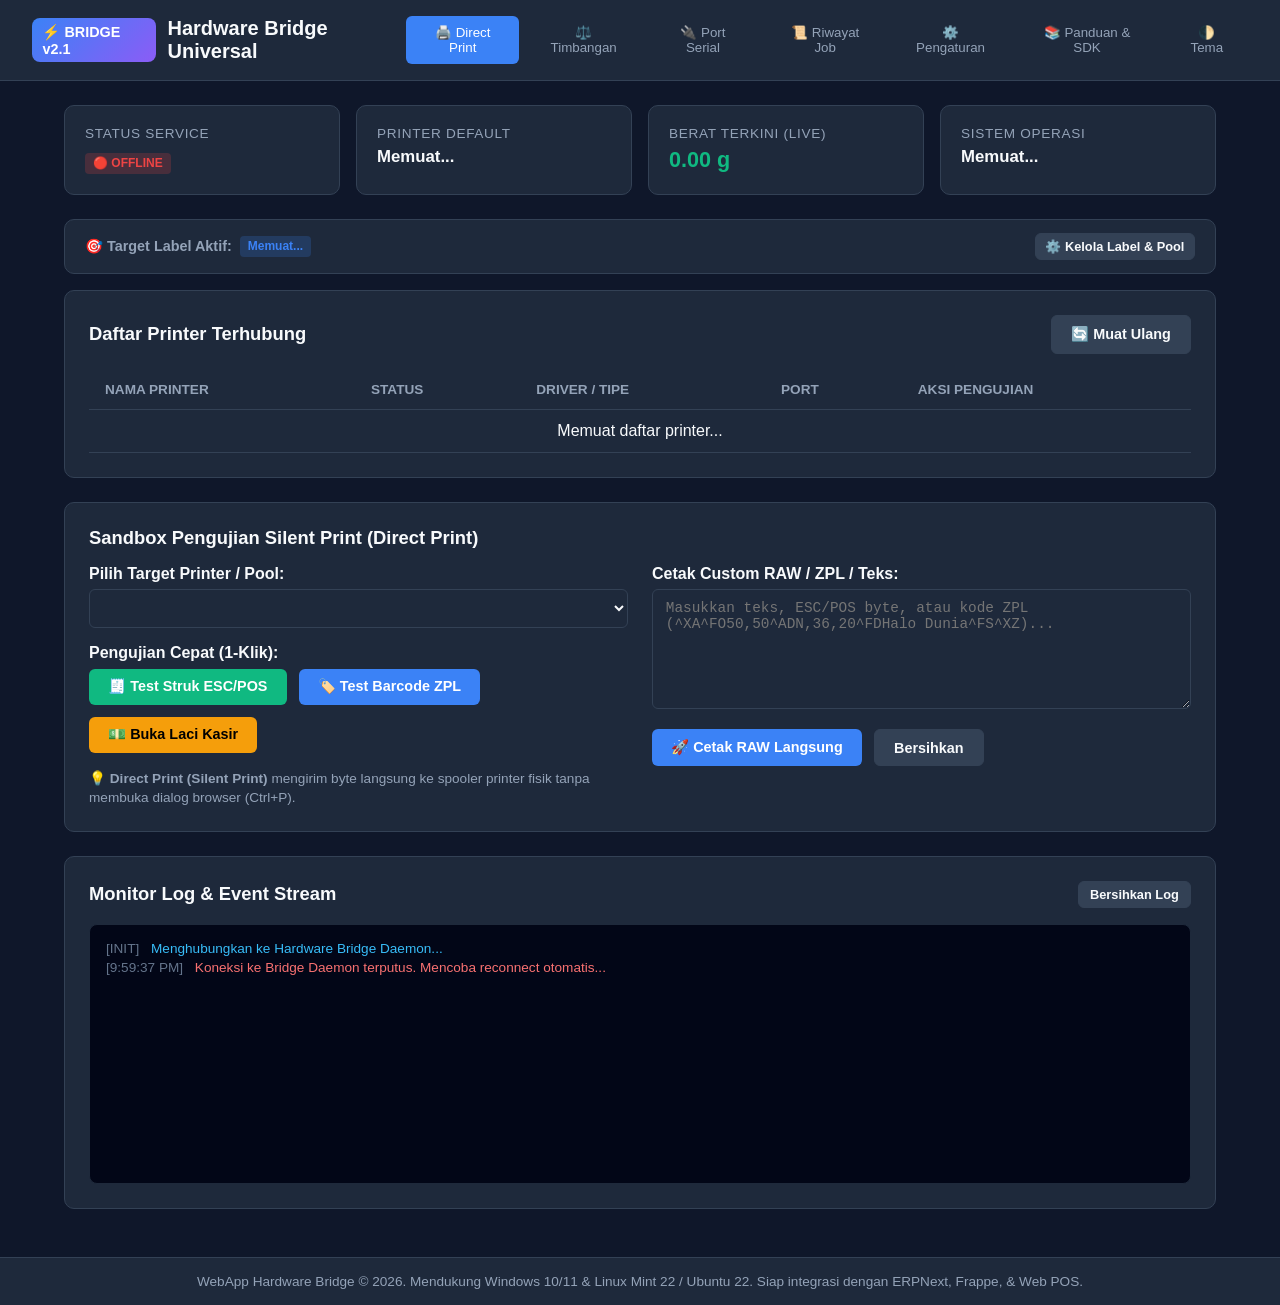
==== commit e8928f1c: "fix: tidy scale dashboard, resolve dual-scale live value conflict, and unify tray menu with port inf" ====
--- a/templates/index.html
+++ b/templates/index.html
@@ -114,46 +114,50 @@
 
     <!-- TAB 2: TIMBANGAN DIGITAL & TESTING CONSOLE -->
     <section id="tab-scales" class="tab-content" style="display: none;">
-      <!-- Interactive Connection Bar (Persis seperti Timbangan Service Screenshot) -->
-      <div class="card" style="margin-bottom: 1rem;">
-        <div style="display: flex; align-items: center; justify-content: space-between; margin-bottom: 0.85rem; border-bottom: 1px solid var(--border); padding-bottom: 0.6rem;">
-          <div style="display: flex; align-items: center; gap: 0.5rem; font-weight: 600;">
-            <span id="ctrlStatusDot" style="font-size: 1.1rem;">🔴</span>
-            <span id="ctrlStatusText">Simulator [SIM] — terputus</span>
-          </div>
-          <div class="btn-group">
-            <button class="btn btn-secondary" style="font-size: 0.8rem; padding: 0.35rem 0.75rem;" onclick="restartScaleService()">⟳ Restart Service</button>
-            <button class="btn btn-warning" style="font-size: 0.8rem; padding: 0.35rem 0.75rem;" id="btnCtrlPause" onclick="togglePausePort()">⏸️ Lepas Port</button>
-          </div>
-        </div>
-
-        <div style="display: flex; flex-wrap: wrap; gap: 10px; align-items: flex-end;">
-          <div>
-            <label style="font-size: 0.78rem; color: var(--text-muted); display: block; margin-bottom: 2px;">Port</label>
-            <div style="display: flex; gap: 4px;">
-              <select id="ctrlPort" style="min-width: 230px;"></select>
-              <button class="btn btn-secondary" onclick="loadControlPorts()" title="Pindai port ulang" style="padding: 0 0.6rem;">⟳</button>
-            </div>
-          </div>
-          <div>
-            <label style="font-size: 0.78rem; color: var(--text-muted); display: block; margin-bottom: 2px;">Protokol</label>
-            <select id="ctrlProtocol" onchange="onProtocolPresetChange()">
-              <option value="auto" selected>🔎 Auto-detect</option>
-              <option value="shinko">Shinko / ViBRA (O9)</option>
+      <!-- Connection & Scale Selection Card -->
+      <div class="card" style="margin-bottom: 1.25rem;">
+        <div style="display: flex; align-items: center; justify-content: space-between; margin-bottom: 1rem; border-bottom: 1px solid var(--border); padding-bottom: 0.75rem; flex-wrap: wrap; gap: 0.75rem;">
+          <div style="display: flex; align-items: center; gap: 0.65rem;">
+            <span id="ctrlStatusDot" style="font-size: 1.3rem;">🔴</span>
+            <div>
+              <div style="font-weight: 700; font-size: 1.05rem;" id="ctrlStatusText">Pilih Timbangan untuk Mengontrol</div>
+              <small style="color: var(--text-muted); font-size: 0.8rem;" id="ctrlSubStatusText">Pilih port atau klik baris pada tabel di bawah untuk beralih timbangan</small>
+            </div>
+          </div>
+          <div class="btn-group" style="margin: 0;">
+            <button class="btn btn-secondary" style="font-size: 0.82rem; padding: 0.4rem 0.85rem;" onclick="restartScaleService()">⟳ Restart Service</button>
+            <button class="btn btn-warning" style="font-size: 0.82rem; padding: 0.4rem 0.85rem;" id="btnCtrlPause" onclick="togglePausePort()" title="Bebaskan port agar bisa dipakai Web Serial browser atau Delphi">⏸️ Lepas Port</button>
+          </div>
+        </div>
+
+        <!-- Connection Settings Grid -->
+        <div style="display: grid; grid-template-columns: repeat(auto-fit, minmax(140px, 1fr)); gap: 12px; align-items: flex-end;">
+          <div style="grid-column: span 2;">
+            <label style="font-size: 0.8rem; font-weight: 600; color: var(--text-muted); display: block; margin-bottom: 4px;">🎯 Timbangan / Port Terpilih</label>
+            <div style="display: flex; gap: 6px;">
+              <select id="ctrlPort" onchange="onSelectedPortChange()" style="flex: 1; font-weight: 600;"></select>
+              <button class="btn btn-secondary" onclick="loadControlPorts()" title="Pindai port serial ulang" style="padding: 0 0.75rem;">⟳</button>
+            </div>
+          </div>
+          <div>
+            <label style="font-size: 0.8rem; font-weight: 600; color: var(--text-muted); display: block; margin-bottom: 4px;">Protokol</label>
+            <select id="ctrlProtocol" onchange="onProtocolPresetChange()" style="width: 100%;">
+              <option value="shinko" selected>Shinko / ViBRA (O9)</option>
               <option value="mettler">Mettler MT-SICS (SI)</option>
               <option value="and">A&amp;D (Q)</option>
+              <option value="auto">🔎 Auto-detect</option>
             </select>
           </div>
           <div>
-            <label style="font-size: 0.78rem; color: var(--text-muted); display: block; margin-bottom: 2px;">Baud</label>
-            <select id="ctrlBaud">
+            <label style="font-size: 0.8rem; font-weight: 600; color: var(--text-muted); display: block; margin-bottom: 4px;">Baudrate</label>
+            <select id="ctrlBaud" style="width: 100%;">
               <option>600</option><option>1200</option><option>2400</option>
               <option>4800</option><option selected>9600</option><option>19200</option><option>38400</option>
             </select>
           </div>
           <div>
-            <label style="font-size: 0.78rem; color: var(--text-muted); display: block; margin-bottom: 2px;">Data/Parity</label>
-            <select id="ctrlFrame">
+            <label style="font-size: 0.8rem; font-weight: 600; color: var(--text-muted); display: block; margin-bottom: 4px;">Data / Paritas</label>
+            <select id="ctrlFrame" style="width: 100%;">
               <option value="8N" selected>8 / None</option>
               <option value="7N">7 / None</option>
               <option value="7E">7 / Even</option>
@@ -161,134 +165,154 @@
             </select>
           </div>
           <div>
-            <label style="font-size: 0.78rem; color: var(--text-muted); display: block; margin-bottom: 2px;">Interval poll (dtk)</label>
-            <input type="number" id="ctrlInterval" value="0.5" min="0.1" step="0.1" style="width: 75px;">
+            <label style="font-size: 0.8rem; font-weight: 600; color: var(--text-muted); display: block; margin-bottom: 4px;">Interval Poll</label>
+            <input type="number" id="ctrlInterval" value="0.5" min="0.1" step="0.1" style="width: 100%;">
           </div>
           <div style="display: flex; gap: 6px;">
-            <button class="btn btn-primary" id="btnCtrlConnect" onclick="connectActiveScale()">Connect</button>
-            <button class="btn btn-secondary" id="btnCtrlDisconnect" onclick="disconnectActiveScale()" disabled>Disconnect</button>
-            <button class="btn btn-secondary" id="btnCtrlScan" onclick="scanBaudActiveScale()" title="Coba semua kombinasi baud otomatis">🔍 Scan Baud</button>
-          </div>
-        </div>
-
-        <div style="font-size: 0.8rem; color: var(--text-muted); margin-top: 8px; line-height: 1.4;">
-          💡 <b>Mettler JE5002GE:</b> 9600 baud, 8/None &bull; <b>Shinko GJ:</b> coba 9600 lalu <b>Scan Baud</b> (model lama sering 1200/2400) &bull; <b>A&amp;D:</b> sering 2400, 7/Even.
-          Pilih port <b>SIM</b> untuk mencoba UI tanpa hardware fisik.
-        </div>
-      </div>
-
-      <!-- Live Weight & Commands Card -->
-      <div class="card" style="text-align: center; margin-bottom: 1rem;">
-        <div class="lcd-container" style="margin-bottom: 0.75rem;">
-          <div>
-            <span class="lcd-weight" id="lcdWeightVal">--.--</span>
-            <span class="lcd-unit" id="lcdUnitVal">g</span>
-          </div>
-          <div class="lcd-status" style="margin-top: 6px;">
-            <span id="conn-badge" class="badge badge-danger">Terputus</span>
-            <span id="stable-badge" class="badge badge-warning" style="display: none;">Dinamis</span>
-            <span id="age-badge" class="badge badge-primary" style="display: none;">0.0s</span>
-          </div>
-          <div id="scaleDetailStatus" style="font-size: 0.85rem; color: var(--text-muted); min-height: 1.2em; margin-top: 4px;"></div>
-        </div>
-
-        <!-- Protocol Action Buttons (Mettler, Shinko, A&D) -->
-        <div class="btn-group" id="cmds-mettler" style="justify-content: center; margin-bottom: 0.75rem; flex-wrap: wrap;">
-          <button class="btn btn-secondary" onclick="sendScaleCmd('Z')">0️⃣ Zero (Z)</button>
-          <button class="btn btn-secondary" onclick="sendScaleCmd('T')">⚖️ Tare (T)</button>
-          <button class="btn btn-success" onclick="sendScaleCmd('S')">🔒 Baca Stabil (S)</button>
-          <button class="btn btn-secondary" onclick="sendScaleCmd('SI')">⚡ Baca Langsung (SI)</button>
-          <button class="btn btn-secondary" onclick="sendScaleCmd('SIR')">▶️ Start Continuous (SIR)</button>
-          <button class="btn btn-secondary" onclick="sendScaleCmd('@')">⏹️ Stop / Reset (@)</button>
-        </div>
-
-        <div class="btn-group" id="cmds-shinko" style="justify-content: center; margin-bottom: 0.75rem; flex-wrap: wrap; display: none;">
-          <button class="btn btn-secondary" onclick="sendScaleCmd('Z')">0️⃣ Zero (Z)</button>
-          <button class="btn btn-secondary" onclick="sendScaleCmd('T')">⚖️ Tare (T)</button>
-          <button class="btn btn-success" onclick="sendScaleCmd('O8')">🔒 Baca Stabil (O8)</button>
-          <button class="btn btn-secondary" onclick="sendScaleCmd('O9')">⚡ Baca Langsung (O9)</button>
-          <button class="btn btn-secondary" onclick="sendScaleCmd('O1')">▶️ Start Continuous (O1)</button>
-          <button class="btn btn-secondary" onclick="sendScaleCmd('O0')">⏹️ Stop (O0)</button>
-        </div>
-
-        <div class="btn-group" id="cmds-and" style="justify-content: center; margin-bottom: 0.75rem; flex-wrap: wrap; display: none;">
-          <button class="btn btn-secondary" onclick="sendScaleCmd('Z')">0️⃣ Zero (Z)</button>
-          <button class="btn btn-secondary" onclick="sendScaleCmd('T')">⚖️ Tare (T)</button>
-          <button class="btn btn-success" onclick="sendScaleCmd('S')">🔒 Baca Stabil (S)</button>
-          <button class="btn btn-secondary" onclick="sendScaleCmd('Q')">⚡ Baca Langsung (Q)</button>
-          <button class="btn btn-secondary" onclick="sendScaleCmd('SIR')">▶️ Start Continuous (SIR)</button>
-          <button class="btn btn-secondary" onclick="sendScaleCmd('C')">⏹️ Stop (C)</button>
-        </div>
-
-        <!-- Manual Command Input -->
-        <div style="display: flex; gap: 8px; justify-content: center; max-width: 480px; margin: 0 auto;">
-          <input type="text" id="manualCmdInput" placeholder="perintah manual, mis. I4, SI, S, O9, Z" style="flex: 1;" onkeypress="if(event.key==='Enter') sendManualScaleCmd()">
-          <button class="btn btn-primary" onclick="sendManualScaleCmd()">Kirim</button>
-        </div>
-      </div>
-
-      <!-- Live Serial Monitor / Terminal (Persis seperti Screenshot) -->
-      <div class="card" style="margin-bottom: 1rem;">
-        <div style="display: flex; align-items: center; justify-content: space-between; flex-wrap: wrap; gap: 10px; font-size: 0.84rem; color: var(--text-muted); border-bottom: 1px solid var(--border); padding-bottom: 0.5rem; margin-bottom: 0.5rem;">
-          <div style="display: flex; gap: 16px; flex-wrap: wrap;">
-            <span>Baris diterima: <b id="st-lines" style="color: var(--text-main);">0</b></span>
-            <span>Total byte: <b id="st-bytes" style="color: var(--text-main);">0</b></span>
-            <span>Kecepatan: <b id="st-rate" style="color: var(--text-main);">0</b> byte/dtk</span>
-          </div>
-          <div style="display: flex; gap: 14px; align-items: center;">
-            <label style="cursor: pointer; display: flex; align-items: center; gap: 4px;">
-              <input type="checkbox" id="chkShowHex" onchange="renderTerminalLogs()"> tampilkan hex
-            </label>
-            <label style="cursor: pointer; display: flex; align-items: center; gap: 4px;">
-              <input type="checkbox" id="chkAutoscroll" checked> autoscroll
-            </label>
-            <button class="btn btn-secondary" style="font-size: 0.75rem; padding: 0.2rem 0.5rem;" onclick="clearTerminalLogs()">Bersihkan</button>
-          </div>
-        </div>
-        <div id="scaleLogTerminal" style="font-family: Consolas, Monaco, 'Courier New', monospace; font-size: 0.8rem; background: #0b0f14; color: #c9d4de; border-radius: 8px; padding: 12px 14px; height: 240px; overflow-y: auto; white-space: pre-wrap; word-break: break-all; line-height: 1.5;"></div>
-      </div>
-
-      <!-- Banner Opsi Nyalakan Timbangan di Startup -->
-      <div style="background: var(--bg-secondary); border: 1px solid var(--border); border-radius: 8px; padding: 0.85rem 1.25rem; margin-bottom: 1rem; display: flex; align-items: center; justify-content: space-between; flex-wrap: wrap; gap: 0.75rem;">
-        <div style="display: flex; align-items: center; gap: 0.75rem;">
-          <span style="font-size: 1.3rem;">⚡</span>
-          <div>
-            <div style="font-weight: 600; font-size: 0.95rem; display: flex; align-items: center; gap: 0.5rem; flex-wrap: wrap;">
-              <span>Koneksi Timbangan di Startup:</span>
-              <span id="scaleStartupBadge" class="badge badge-success">Memuat...</span>
-            </div>
-            <small style="color: var(--text-muted); font-size: 0.82rem; display: block; margin-top: 0.2rem; line-height: 1.4;">
-              💡 <b>Catatan:</b> Matikan opsi ini jika komputer kasir masih menghubungkan timbangan langsung via browser (Web Serial JS), agar port COM tidak dikunci oleh service bridge saat komputer baru menyala.
-            </small>
-          </div>
-        </div>
-        <button id="toggleScaleStartupBtn" class="btn btn-secondary" onclick="toggleScaleStartup()" style="font-size: 0.82rem; padding: 0.4rem 0.85rem;">
-          Memuat...
-        </button>
-      </div>
-
-      <!-- Daftar Timbangan Terdaftar -->
-      <div class="card">
+            <button class="btn btn-primary" id="btnCtrlConnect" onclick="connectActiveScale()" style="flex: 1;">Connect</button>
+            <button class="btn btn-secondary" id="btnCtrlDisconnect" onclick="disconnectActiveScale()" disabled style="flex: 1;">Disconnect</button>
+            <button class="btn btn-secondary" id="btnCtrlScan" onclick="scanBaudActiveScale()" title="Coba semua baudrate otomatis">🔍 Scan</button>
+          </div>
+        </div>
+
+        <div style="font-size: 0.82rem; color: var(--text-muted); margin-top: 10px; line-height: 1.4; display: flex; align-items: center; justify-content: space-between; flex-wrap: wrap; gap: 6px;">
+          <span>💡 <b>Preset:</b> Shinko &bull; 9600 8/None &bull; Mettler MT-SICS &bull; 9600 8/None &bull; A&amp;D &bull; 2400 7/Even.</span>
+          <span class="badge badge-secondary" style="font-weight: 500;">Pilih <b>SIM</b> untuk mode simulator tanpa timbangan fisik</span>
+        </div>
+      </div>
+
+      <!-- Main Live Workspace: 2-Column Grid (LCD & Commands vs Terminal Monitor) -->
+      <div style="display: grid; grid-template-columns: 1fr 1fr; gap: 1.25rem; margin-bottom: 1.25rem; align-items: stretch;">
+        
+        <!-- Left: LCD Display & Quick Controls -->
+        <div class="card" style="margin: 0; display: flex; flex-direction: column; justify-content: space-between;">
+          <!-- Sleek LCD Bezel Panel -->
+          <div style="background: #090d14; border: 2px solid #1e293b; border-radius: 10px; padding: 1.25rem; margin-bottom: 1rem; box-shadow: inset 0 2px 8px rgba(0,0,0,0.6);">
+            <div style="display: flex; justify-content: space-between; align-items: center; border-bottom: 1px solid rgba(255,255,255,0.08); padding-bottom: 0.5rem; margin-bottom: 0.75rem;">
+              <span id="lcdScaleTitle" style="font-weight: 700; font-size: 0.95rem; color: #38bdf8;">🎯 Timbangan Aktif</span>
+              <div style="display: flex; gap: 6px;">
+                <span id="conn-badge" class="badge badge-danger">Terputus</span>
+                <span id="stable-badge" class="badge badge-warning" style="display: none;">Dinamis</span>
+                <span id="age-badge" class="badge badge-primary" style="display: none;">0.0s</span>
+              </div>
+            </div>
+
+            <!-- Big Glowing Digits -->
+            <div style="display: flex; align-items: baseline; justify-content: center; padding: 0.75rem 0;">
+              <span id="lcdWeightVal" style="font-family: 'Consolas', 'Courier New', monospace; font-size: 3.8rem; font-weight: 800; color: #10b981; text-shadow: 0 0 12px rgba(16,185,129,0.4); line-height: 1;">--.--</span>
+              <span id="lcdUnitVal" style="font-family: 'Consolas', monospace; font-size: 1.6rem; font-weight: 700; color: #34d399; margin-left: 0.5rem;">g</span>
+            </div>
+
+            <div id="scaleDetailStatus" style="font-size: 0.82rem; color: #94a3b8; text-align: center; min-height: 1.2em; border-top: 1px solid rgba(255,255,255,0.05); padding-top: 0.4rem;">
+              Menunggu pembacaan...
+            </div>
+          </div>
+
+          <!-- Protocol Quick Command Buttons -->
+          <div>
+            <label style="font-size: 0.8rem; font-weight: 600; color: var(--text-muted); display: block; margin-bottom: 6px;">Perintah Cepat Timbangan:</label>
+            
+            <div class="btn-group" id="cmds-shinko" style="margin-bottom: 0.75rem; flex-wrap: wrap;">
+              <button class="btn btn-secondary" onclick="sendScaleCmd('Z')">0️⃣ Zero (Z)</button>
+              <button class="btn btn-secondary" onclick="sendScaleCmd('T')">⚖️ Tare (T)</button>
+              <button class="btn btn-success" onclick="sendScaleCmd('O8')">🔒 Baca Stabil (O8)</button>
+              <button class="btn btn-secondary" onclick="sendScaleCmd('O9')">⚡ Baca Langsung (O9)</button>
+              <button class="btn btn-secondary" onclick="sendScaleCmd('O1')">▶️ Start Stream (O1)</button>
+              <button class="btn btn-secondary" onclick="sendScaleCmd('O0')">⏹️ Stop (O0)</button>
+            </div>
+
+            <div class="btn-group" id="cmds-mettler" style="margin-bottom: 0.75rem; flex-wrap: wrap; display: none;">
+              <button class="btn btn-secondary" onclick="sendScaleCmd('Z')">0️⃣ Zero (Z)</button>
+              <button class="btn btn-secondary" onclick="sendScaleCmd('T')">⚖️ Tare (T)</button>
+              <button class="btn btn-success" onclick="sendScaleCmd('S')">🔒 Baca Stabil (S)</button>
+              <button class="btn btn-secondary" onclick="sendScaleCmd('SI')">⚡ Baca Langsung (SI)</button>
+              <button class="btn btn-secondary" onclick="sendScaleCmd('SIR')">▶️ Start Continuous (SIR)</button>
+              <button class="btn btn-secondary" onclick="sendScaleCmd('@')">⏹️ Stop / Reset (@)</button>
+            </div>
+
+            <div class="btn-group" id="cmds-and" style="margin-bottom: 0.75rem; flex-wrap: wrap; display: none;">
+              <button class="btn btn-secondary" onclick="sendScaleCmd('Z')">0️⃣ Zero (Z)</button>
+              <button class="btn btn-secondary" onclick="sendScaleCmd('T')">⚖️ Tare (T)</button>
+              <button class="btn btn-success" onclick="sendScaleCmd('S')">🔒 Baca Stabil (S)</button>
+              <button class="btn btn-secondary" onclick="sendScaleCmd('Q')">⚡ Baca Langsung (Q)</button>
+              <button class="btn btn-secondary" onclick="sendScaleCmd('SIR')">▶️ Start Continuous (SIR)</button>
+              <button class="btn btn-secondary" onclick="sendScaleCmd('C')">⏹️ Stop (C)</button>
+            </div>
+
+            <!-- Manual Command Input -->
+            <div style="display: flex; gap: 6px;">
+              <input type="text" id="manualCmdInput" placeholder="Ketik perintah kustom (misal: O9, SI, Z, I4)..." style="flex: 1;" onkeypress="if(event.key==='Enter') sendManualScaleCmd()">
+              <button class="btn btn-primary" onclick="sendManualScaleCmd()" style="padding: 0 1rem;">Kirim</button>
+            </div>
+          </div>
+        </div>
+
+        <!-- Right: Live Serial Monitor / Terminal -->
+        <div class="card" style="margin: 0; display: flex; flex-direction: column;">
+          <div style="display: flex; align-items: center; justify-content: space-between; flex-wrap: wrap; gap: 8px; font-size: 0.82rem; color: var(--text-muted); border-bottom: 1px solid var(--border); padding-bottom: 0.6rem; margin-bottom: 0.6rem;">
+            <div style="display: flex; gap: 12px; flex-wrap: wrap;">
+              <span>Baris: <b id="st-lines" style="color: var(--text-main);">0</b></span>
+              <span>Total: <b id="st-bytes" style="color: var(--text-main);">0</b> B</span>
+              <span>Rate: <b id="st-rate" style="color: var(--text-main);">0</b> B/s</span>
+            </div>
+            <div style="display: flex; gap: 10px; align-items: center;">
+              <label style="cursor: pointer; display: flex; align-items: center; gap: 4px;">
+                <input type="checkbox" id="chkShowHex" onchange="renderTerminalLogs()"> Hex
+              </label>
+              <label style="cursor: pointer; display: flex; align-items: center; gap: 4px;">
+                <input type="checkbox" id="chkAutoscroll" checked> Autoscroll
+              </label>
+              <button class="btn btn-secondary" style="font-size: 0.75rem; padding: 0.2rem 0.55rem;" onclick="clearTerminalLogs()">Bersihkan</button>
+            </div>
+          </div>
+          <div id="scaleLogTerminal" style="flex: 1; min-height: 290px; max-height: 330px; font-family: 'Consolas', Monaco, monospace; font-size: 0.82rem; background: #0b0f17; color: #cbd5e1; border: 1px solid #1e293b; border-radius: 8px; padding: 10px 14px; overflow-y: auto; white-space: pre-wrap; word-break: break-all; line-height: 1.6;"></div>
+        </div>
+      </div>
+
+      <!-- Multi-Scale Monitor Table -->
+      <div class="card" style="margin-bottom: 1.25rem;">
         <div class="card-title">
-          <span>Daftar Seluruh Timbangan Terdaftar</span>
+          <span>📊 Daftar Seluruh Timbangan Terdaftar (Multi-Scale Monitor)</span>
           <button class="btn btn-secondary" onclick="loadScales()">🔄 Refresh Tabel</button>
         </div>
         <table>
           <thead>
             <tr>
+              <th style="width: 140px;">Fokus Konsol</th>
               <th>Nama Timbangan</th>
               <th>Port</th>
               <th>Protokol</th>
               <th>Status</th>
               <th>Koneksi</th>
               <th>Berat Saat Ini</th>
+              <th style="width: 130px; text-align: center;">Aksi</th>
             </tr>
           </thead>
           <tbody id="scaleTableBody">
-            <tr><td colspan="6" style="text-align: center;">Memuat status timbangan...</td></tr>
+            <tr><td colspan="8" style="text-align: center;">Memuat daftar timbangan...</td></tr>
           </tbody>
         </table>
       </div>
+
+      <!-- Startup Preference Banner -->
+      <div style="background: var(--bg-secondary); border: 1px solid var(--border); border-radius: 8px; padding: 0.85rem 1.25rem; display: flex; align-items: center; justify-content: space-between; flex-wrap: wrap; gap: 0.75rem;">
+        <div style="display: flex; align-items: center; gap: 0.75rem;">
+          <span style="font-size: 1.3rem;">⚡</span>
+          <div>
+            <div style="font-weight: 600; font-size: 0.95rem; display: flex; align-items: center; gap: 0.5rem; flex-wrap: wrap;">
+              <span>Koneksi Timbangan di Startup:</span>
+              <span id="scaleStartupBadge" class="badge badge-success">Memuat...</span>
+            </div>
+            <small style="color: var(--text-muted); font-size: 0.82rem; display: block; margin-top: 0.2rem; line-height: 1.4;">
+              💡 <b>Catatan:</b> Matikan opsi ini jika komputer kasir masih menghubungkan timbangan langsung via browser (Web Serial JS), agar port COM tidak dikunci oleh service bridge saat komputer baru menyala.
+            </small>
+          </div>
+        </div>
+        <button id="toggleScaleStartupBtn" class="btn btn-secondary" onclick="toggleScaleStartup()" style="font-size: 0.82rem; padding: 0.4rem 0.85rem;">
+          Memuat...
+        </button>
+      </div>
+
     </section>
 
     <!-- TAB 3: SERIAL PORTS -->
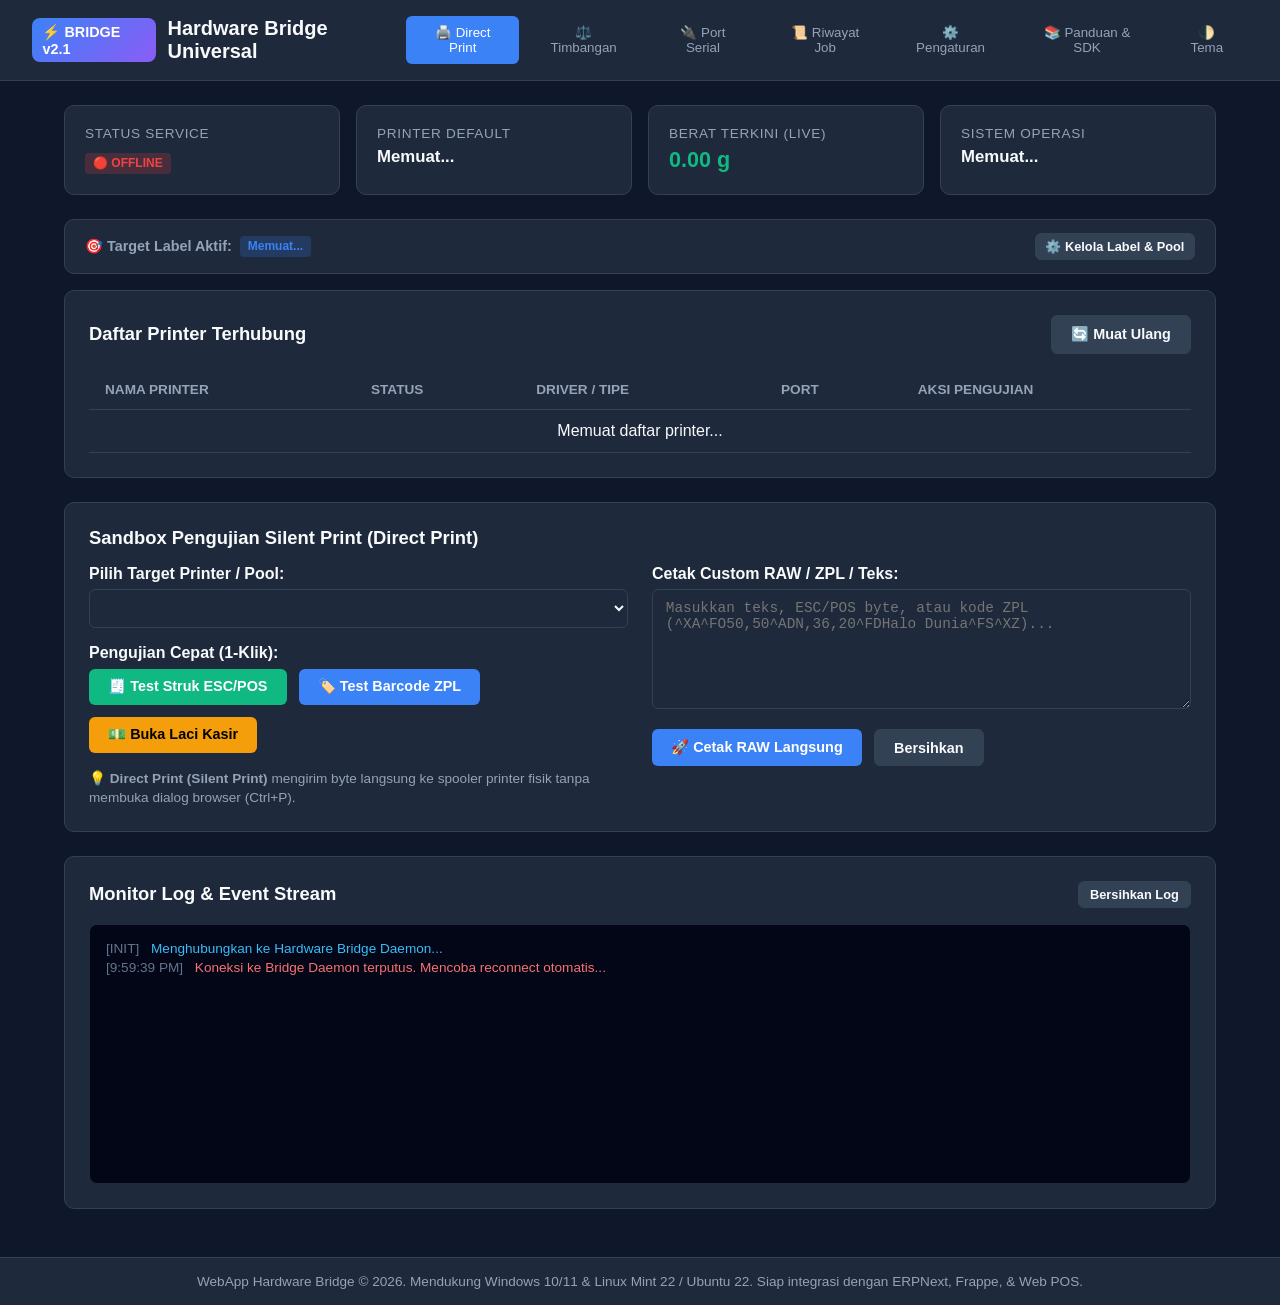
==== commit db666282: "feat(ui): place multi-scale list at top and improve button ergonomics" ====
--- a/templates/index.html
+++ b/templates/index.html
@@ -114,70 +114,106 @@
 
     <!-- TAB 2: TIMBANGAN DIGITAL & TESTING CONSOLE -->
     <section id="tab-scales" class="tab-content" style="display: none;">
+      
+      <!-- 1. BAGIAN ATAS: MULTI-SCALE MONITOR & INSTANT SWITCHER -->
+      <div class="card" style="margin-bottom: 1.25rem; padding: 1.25rem;">
+        <div class="card-title" style="margin-bottom: 0.85rem; display: flex; justify-content: space-between; align-items: center; flex-wrap: wrap; gap: 8px;">
+          <div style="display: flex; align-items: center; gap: 8px;">
+            <span style="font-size: 1.2rem;">⚖️</span>
+            <div>
+              <span style="font-weight: 700; font-size: 1.05rem;">Daftar Seluruh Timbangan Terhubung (Multi-Scale Monitor)</span>
+              <small style="display: block; font-size: 0.8rem; color: var(--text-muted); font-weight: 400;">
+                Klik salah satu baris timbangan di bawah untuk langsung beralih kendali ke konsol &amp; layar di bawah
+              </small>
+            </div>
+          </div>
+          <div style="display: flex; gap: 8px;">
+            <button class="btn btn-secondary" style="font-size: 0.82rem; padding: 0.4rem 0.85rem;" onclick="loadScales()">🔄 Refresh Tabel</button>
+            <button class="btn btn-secondary" style="font-size: 0.82rem; padding: 0.4rem 0.85rem;" onclick="restartScaleService()">⟳ Restart Service</button>
+          </div>
+        </div>
+        <table>
+          <thead>
+            <tr>
+              <th style="width: 160px;">Konsol Aktif</th>
+              <th>Nama Timbangan</th>
+              <th>Port Serial</th>
+              <th>Protokol</th>
+              <th>Status Koneksi</th>
+              <th>Berat Real-time</th>
+              <th style="width: 140px; text-align: center;">Aksi Cepat</th>
+            </tr>
+          </thead>
+          <tbody id="scaleTableBody">
+            <tr><td colspan="7" style="text-align: center; padding: 1.5rem;">Memuat daftar timbangan...</td></tr>
+          </tbody>
+        </table>
+      </div>
+
+      <!-- 2. BAGIAN TENGAH: KONSOL AKTIF (TOOLBAR + LCD/KEYPAD + TERMINAL) -->
       <!-- Connection & Scale Selection Card -->
-      <div class="card" style="margin-bottom: 1.25rem;">
-        <div style="display: flex; align-items: center; justify-content: space-between; margin-bottom: 1rem; border-bottom: 1px solid var(--border); padding-bottom: 0.75rem; flex-wrap: wrap; gap: 0.75rem;">
-          <div style="display: flex; align-items: center; gap: 0.65rem;">
-            <span id="ctrlStatusDot" style="font-size: 1.3rem;">🔴</span>
+      <div class="card" style="margin-bottom: 1.25rem; padding: 1.25rem;">
+        <div style="display: flex; align-items: center; justify-content: space-between; margin-bottom: 1rem; border-bottom: 1px solid var(--border); padding-bottom: 0.85rem; flex-wrap: wrap; gap: 0.75rem;">
+          <div style="display: flex; align-items: center; gap: 0.75rem;">
+            <span id="ctrlStatusDot" style="font-size: 1.5rem; line-height: 1;">🔴</span>
             <div>
-              <div style="font-weight: 700; font-size: 1.05rem;" id="ctrlStatusText">Pilih Timbangan untuk Mengontrol</div>
-              <small style="color: var(--text-muted); font-size: 0.8rem;" id="ctrlSubStatusText">Pilih port atau klik baris pada tabel di bawah untuk beralih timbangan</small>
-            </div>
-          </div>
-          <div class="btn-group" style="margin: 0;">
-            <button class="btn btn-secondary" style="font-size: 0.82rem; padding: 0.4rem 0.85rem;" onclick="restartScaleService()">⟳ Restart Service</button>
-            <button class="btn btn-warning" style="font-size: 0.82rem; padding: 0.4rem 0.85rem;" id="btnCtrlPause" onclick="togglePausePort()" title="Bebaskan port agar bisa dipakai Web Serial browser atau Delphi">⏸️ Lepas Port</button>
-          </div>
-        </div>
-
-        <!-- Connection Settings Grid -->
-        <div style="display: grid; grid-template-columns: repeat(auto-fit, minmax(140px, 1fr)); gap: 12px; align-items: flex-end;">
-          <div style="grid-column: span 2;">
-            <label style="font-size: 0.8rem; font-weight: 600; color: var(--text-muted); display: block; margin-bottom: 4px;">🎯 Timbangan / Port Terpilih</label>
+              <div style="font-weight: 700; font-size: 1.1rem;" id="ctrlStatusText">Pilih Timbangan untuk Mengontrol</div>
+              <small style="color: var(--text-muted); font-size: 0.82rem;" id="ctrlSubStatusText">Pilih port atau klik salah satu baris pada tabel di atas untuk beralih kontrol</small>
+            </div>
+          </div>
+          <div class="btn-group" style="margin: 0; display: flex; gap: 8px;">
+            <button class="btn btn-warning" style="font-size: 0.82rem; height: 36px; padding: 0 0.9rem; font-weight: 600;" id="btnCtrlPause" onclick="togglePausePort()" title="Bebaskan port agar bisa dipakai Web Serial browser atau Delphi">⏸️ Lepas Port</button>
+          </div>
+        </div>
+
+        <!-- Connection Settings Flex Toolbar -->
+        <div style="display: flex; flex-wrap: wrap; gap: 12px; align-items: flex-end;">
+          <div style="flex: 2.2; min-width: 250px;">
+            <label style="font-size: 0.8rem; font-weight: 600; color: var(--text-muted); display: block; margin-bottom: 6px;">🎯 Timbangan Terpilih</label>
             <div style="display: flex; gap: 6px;">
-              <select id="ctrlPort" onchange="onSelectedPortChange()" style="flex: 1; font-weight: 600;"></select>
-              <button class="btn btn-secondary" onclick="loadControlPorts()" title="Pindai port serial ulang" style="padding: 0 0.75rem;">⟳</button>
-            </div>
-          </div>
-          <div>
-            <label style="font-size: 0.8rem; font-weight: 600; color: var(--text-muted); display: block; margin-bottom: 4px;">Protokol</label>
-            <select id="ctrlProtocol" onchange="onProtocolPresetChange()" style="width: 100%;">
+              <select id="ctrlPort" onchange="onSelectedPortChange()" style="flex: 1; font-weight: 600; height: 38px; margin: 0;"></select>
+              <button class="btn btn-secondary" onclick="loadControlPorts()" title="Pindai port serial ulang" style="height: 38px; width: 38px; padding: 0; justify-content: center;">⟳</button>
+            </div>
+          </div>
+          <div style="flex: 1.3; min-width: 160px;">
+            <label style="font-size: 0.8rem; font-weight: 600; color: var(--text-muted); display: block; margin-bottom: 6px;">Protokol</label>
+            <select id="ctrlProtocol" onchange="onProtocolPresetChange()" style="width: 100%; height: 38px; margin: 0;">
               <option value="shinko" selected>Shinko / ViBRA (O9)</option>
               <option value="mettler">Mettler MT-SICS (SI)</option>
               <option value="and">A&amp;D (Q)</option>
               <option value="auto">🔎 Auto-detect</option>
             </select>
           </div>
-          <div>
-            <label style="font-size: 0.8rem; font-weight: 600; color: var(--text-muted); display: block; margin-bottom: 4px;">Baudrate</label>
-            <select id="ctrlBaud" style="width: 100%;">
+          <div style="flex: 1; min-width: 100px;">
+            <label style="font-size: 0.8rem; font-weight: 600; color: var(--text-muted); display: block; margin-bottom: 6px;">Baudrate</label>
+            <select id="ctrlBaud" style="width: 100%; height: 38px; margin: 0;">
               <option>600</option><option>1200</option><option>2400</option>
               <option>4800</option><option selected>9600</option><option>19200</option><option>38400</option>
             </select>
           </div>
-          <div>
-            <label style="font-size: 0.8rem; font-weight: 600; color: var(--text-muted); display: block; margin-bottom: 4px;">Data / Paritas</label>
-            <select id="ctrlFrame" style="width: 100%;">
+          <div style="flex: 1; min-width: 100px;">
+            <label style="font-size: 0.8rem; font-weight: 600; color: var(--text-muted); display: block; margin-bottom: 6px;">Data / Paritas</label>
+            <select id="ctrlFrame" style="width: 100%; height: 38px; margin: 0;">
               <option value="8N" selected>8 / None</option>
               <option value="7N">7 / None</option>
               <option value="7E">7 / Even</option>
               <option value="7O">7 / Odd</option>
             </select>
           </div>
-          <div>
-            <label style="font-size: 0.8rem; font-weight: 600; color: var(--text-muted); display: block; margin-bottom: 4px;">Interval Poll</label>
-            <input type="number" id="ctrlInterval" value="0.5" min="0.1" step="0.1" style="width: 100%;">
-          </div>
-          <div style="display: flex; gap: 6px;">
-            <button class="btn btn-primary" id="btnCtrlConnect" onclick="connectActiveScale()" style="flex: 1;">Connect</button>
-            <button class="btn btn-secondary" id="btnCtrlDisconnect" onclick="disconnectActiveScale()" disabled style="flex: 1;">Disconnect</button>
-            <button class="btn btn-secondary" id="btnCtrlScan" onclick="scanBaudActiveScale()" title="Coba semua baudrate otomatis">🔍 Scan</button>
-          </div>
-        </div>
-
-        <div style="font-size: 0.82rem; color: var(--text-muted); margin-top: 10px; line-height: 1.4; display: flex; align-items: center; justify-content: space-between; flex-wrap: wrap; gap: 6px;">
-          <span>💡 <b>Preset:</b> Shinko &bull; 9600 8/None &bull; Mettler MT-SICS &bull; 9600 8/None &bull; A&amp;D &bull; 2400 7/Even.</span>
-          <span class="badge badge-secondary" style="font-weight: 500;">Pilih <b>SIM</b> untuk mode simulator tanpa timbangan fisik</span>
+          <div style="flex: 0.8; min-width: 80px;">
+            <label style="font-size: 0.8rem; font-weight: 600; color: var(--text-muted); display: block; margin-bottom: 6px;">Interval (s)</label>
+            <input type="number" id="ctrlInterval" value="0.5" min="0.1" step="0.1" style="width: 100%; height: 38px; margin: 0;">
+          </div>
+          <div style="display: flex; gap: 6px; align-items: center; min-width: 250px;">
+            <button class="btn btn-primary" id="btnCtrlConnect" onclick="connectActiveScale()" style="height: 38px; padding: 0 1rem; font-size: 0.85rem; font-weight: 600;">🔌 Connect</button>
+            <button class="btn btn-secondary" id="btnCtrlDisconnect" onclick="disconnectActiveScale()" disabled style="height: 38px; padding: 0 1rem; font-size: 0.85rem; font-weight: 600;">Disconnect</button>
+            <button class="btn btn-secondary" id="btnCtrlScan" onclick="scanBaudActiveScale()" title="Coba semua baudrate otomatis" style="height: 38px; padding: 0 0.85rem; font-size: 0.85rem;">🔍 Scan</button>
+          </div>
+        </div>
+
+        <div style="font-size: 0.8rem; color: var(--text-muted); margin-top: 12px; padding-top: 10px; border-top: 1px dashed rgba(255,255,255,0.07); display: flex; align-items: center; justify-content: space-between; flex-wrap: wrap; gap: 8px;">
+          <span>💡 <b>Preset Standar:</b> Shinko &bull; 9600 8/None &bull; Mettler MT-SICS &bull; 9600 8/None &bull; A&amp;D &bull; 2400 7/Even</span>
+          <span class="badge badge-secondary" style="font-weight: 500;">Pilih <b>SIM</b> untuk mode simulator virtual</span>
         </div>
       </div>
 
@@ -185,116 +221,94 @@
       <div style="display: grid; grid-template-columns: 1fr 1fr; gap: 1.25rem; margin-bottom: 1.25rem; align-items: stretch;">
         
         <!-- Left: LCD Display & Quick Controls -->
-        <div class="card" style="margin: 0; display: flex; flex-direction: column; justify-content: space-between;">
+        <div class="card" style="margin: 0; display: flex; flex-direction: column; justify-content: space-between; height: 100%; padding: 1.25rem;">
           <!-- Sleek LCD Bezel Panel -->
-          <div style="background: #090d14; border: 2px solid #1e293b; border-radius: 10px; padding: 1.25rem; margin-bottom: 1rem; box-shadow: inset 0 2px 8px rgba(0,0,0,0.6);">
+          <div style="background: #070b12; border: 2px solid #1e293b; border-radius: 10px; padding: 1.25rem; margin-bottom: 1rem; box-shadow: inset 0 2px 10px rgba(0,0,0,0.7);">
             <div style="display: flex; justify-content: space-between; align-items: center; border-bottom: 1px solid rgba(255,255,255,0.08); padding-bottom: 0.5rem; margin-bottom: 0.75rem;">
               <span id="lcdScaleTitle" style="font-weight: 700; font-size: 0.95rem; color: #38bdf8;">🎯 Timbangan Aktif</span>
               <div style="display: flex; gap: 6px;">
-                <span id="conn-badge" class="badge badge-danger">Terputus</span>
-                <span id="stable-badge" class="badge badge-warning" style="display: none;">Dinamis</span>
+                <span id="conn-badge" class="badge badge-danger">🔴 Terputus</span>
+                <span id="stable-badge" class="badge badge-warning" style="display: none;">⚡ Dinamis</span>
                 <span id="age-badge" class="badge badge-primary" style="display: none;">0.0s</span>
               </div>
             </div>
 
             <!-- Big Glowing Digits -->
-            <div style="display: flex; align-items: baseline; justify-content: center; padding: 0.75rem 0;">
-              <span id="lcdWeightVal" style="font-family: 'Consolas', 'Courier New', monospace; font-size: 3.8rem; font-weight: 800; color: #10b981; text-shadow: 0 0 12px rgba(16,185,129,0.4); line-height: 1;">--.--</span>
+            <div style="display: flex; align-items: baseline; justify-content: center; padding: 0.85rem 0; background: rgba(0,0,0,0.3); border-radius: 8px; margin: 0.5rem 0;">
+              <span id="lcdWeightVal" style="font-family: 'Consolas', 'Courier New', monospace; font-size: 4rem; font-weight: 900; color: #10b981; text-shadow: 0 0 16px rgba(16,185,129,0.5); letter-spacing: 2px; line-height: 1;">--.--</span>
               <span id="lcdUnitVal" style="font-family: 'Consolas', monospace; font-size: 1.6rem; font-weight: 700; color: #34d399; margin-left: 0.5rem;">g</span>
             </div>
 
-            <div id="scaleDetailStatus" style="font-size: 0.82rem; color: #94a3b8; text-align: center; min-height: 1.2em; border-top: 1px solid rgba(255,255,255,0.05); padding-top: 0.4rem;">
+            <div id="scaleDetailStatus" style="font-size: 0.82rem; color: #94a3b8; text-align: center; min-height: 1.2em; border-top: 1px solid rgba(255,255,255,0.05); padding-top: 0.5rem;">
               Menunggu pembacaan...
             </div>
           </div>
 
-          <!-- Protocol Quick Command Buttons -->
+          <!-- Protocol Quick Command Buttons (Neat 3x2 Grid with Enhanced Ergonomics) -->
           <div>
-            <label style="font-size: 0.8rem; font-weight: 600; color: var(--text-muted); display: block; margin-bottom: 6px;">Perintah Cepat Timbangan:</label>
+            <div style="font-size: 0.82rem; font-weight: 600; color: var(--text-muted); margin-bottom: 8px; display: flex; justify-content: space-between; align-items: center;">
+              <span>Keypad Operasi Kasir:</span>
+              <span style="font-size: 0.75rem; color: #64748b;">Respons Cepat</span>
+            </div>
             
-            <div class="btn-group" id="cmds-shinko" style="margin-bottom: 0.75rem; flex-wrap: wrap;">
-              <button class="btn btn-secondary" onclick="sendScaleCmd('Z')">0️⃣ Zero (Z)</button>
-              <button class="btn btn-secondary" onclick="sendScaleCmd('T')">⚖️ Tare (T)</button>
-              <button class="btn btn-success" onclick="sendScaleCmd('O8')">🔒 Baca Stabil (O8)</button>
-              <button class="btn btn-secondary" onclick="sendScaleCmd('O9')">⚡ Baca Langsung (O9)</button>
-              <button class="btn btn-secondary" onclick="sendScaleCmd('O1')">▶️ Start Stream (O1)</button>
-              <button class="btn btn-secondary" onclick="sendScaleCmd('O0')">⏹️ Stop (O0)</button>
-            </div>
-
-            <div class="btn-group" id="cmds-mettler" style="margin-bottom: 0.75rem; flex-wrap: wrap; display: none;">
-              <button class="btn btn-secondary" onclick="sendScaleCmd('Z')">0️⃣ Zero (Z)</button>
-              <button class="btn btn-secondary" onclick="sendScaleCmd('T')">⚖️ Tare (T)</button>
-              <button class="btn btn-success" onclick="sendScaleCmd('S')">🔒 Baca Stabil (S)</button>
-              <button class="btn btn-secondary" onclick="sendScaleCmd('SI')">⚡ Baca Langsung (SI)</button>
-              <button class="btn btn-secondary" onclick="sendScaleCmd('SIR')">▶️ Start Continuous (SIR)</button>
-              <button class="btn btn-secondary" onclick="sendScaleCmd('@')">⏹️ Stop / Reset (@)</button>
-            </div>
-
-            <div class="btn-group" id="cmds-and" style="margin-bottom: 0.75rem; flex-wrap: wrap; display: none;">
-              <button class="btn btn-secondary" onclick="sendScaleCmd('Z')">0️⃣ Zero (Z)</button>
-              <button class="btn btn-secondary" onclick="sendScaleCmd('T')">⚖️ Tare (T)</button>
-              <button class="btn btn-success" onclick="sendScaleCmd('S')">🔒 Baca Stabil (S)</button>
-              <button class="btn btn-secondary" onclick="sendScaleCmd('Q')">⚡ Baca Langsung (Q)</button>
-              <button class="btn btn-secondary" onclick="sendScaleCmd('SIR')">▶️ Start Continuous (SIR)</button>
-              <button class="btn btn-secondary" onclick="sendScaleCmd('C')">⏹️ Stop (C)</button>
+            <div id="cmds-shinko" style="display: grid; grid-template-columns: repeat(3, 1fr); gap: 8px; margin-bottom: 0.85rem;">
+              <button class="btn btn-secondary" style="height: 42px; justify-content: center; font-size: 0.85rem; font-weight: 600;" onclick="sendScaleCmd('Z')">0️⃣ ZERO (Z)</button>
+              <button class="btn btn-secondary" style="height: 42px; justify-content: center; font-size: 0.85rem; font-weight: 600;" onclick="sendScaleCmd('T')">⚖️ TARE (T)</button>
+              <button class="btn btn-success" style="height: 42px; justify-content: center; font-size: 0.85rem; font-weight: 700; box-shadow: 0 2px 8px rgba(16,185,129,0.25);" onclick="sendScaleCmd('O8')">🔒 BACA STABIL (O8)</button>
+              <button class="btn btn-secondary" style="height: 38px; justify-content: center; font-size: 0.82rem;" onclick="sendScaleCmd('O9')">⚡ Baca Cepat (O9)</button>
+              <button class="btn btn-secondary" style="height: 38px; justify-content: center; font-size: 0.82rem;" onclick="sendScaleCmd('O1')">▶️ Stream (O1)</button>
+              <button class="btn btn-secondary" style="height: 38px; justify-content: center; font-size: 0.82rem;" onclick="sendScaleCmd('O0')">⏹️ Stop (O0)</button>
+            </div>
+
+            <div id="cmds-mettler" style="display: none; grid-template-columns: repeat(3, 1fr); gap: 8px; margin-bottom: 0.85rem;">
+              <button class="btn btn-secondary" style="height: 42px; justify-content: center; font-size: 0.85rem; font-weight: 600;" onclick="sendScaleCmd('Z')">0️⃣ ZERO (Z)</button>
+              <button class="btn btn-secondary" style="height: 42px; justify-content: center; font-size: 0.85rem; font-weight: 600;" onclick="sendScaleCmd('T')">⚖️ TARE (T)</button>
+              <button class="btn btn-success" style="height: 42px; justify-content: center; font-size: 0.85rem; font-weight: 700; box-shadow: 0 2px 8px rgba(16,185,129,0.25);" onclick="sendScaleCmd('S')">🔒 BACA STABIL (S)</button>
+              <button class="btn btn-secondary" style="height: 38px; justify-content: center; font-size: 0.82rem;" onclick="sendScaleCmd('SI')">⚡ Baca Cepat (SI)</button>
+              <button class="btn btn-secondary" style="height: 38px; justify-content: center; font-size: 0.82rem;" onclick="sendScaleCmd('SIR')">▶️ Stream (SIR)</button>
+              <button class="btn btn-secondary" style="height: 38px; justify-content: center; font-size: 0.82rem;" onclick="sendScaleCmd('@')">⏹️ Stop / Reset (@)</button>
+            </div>
+
+            <div id="cmds-and" style="display: none; grid-template-columns: repeat(3, 1fr); gap: 8px; margin-bottom: 0.85rem;">
+              <button class="btn btn-secondary" style="height: 42px; justify-content: center; font-size: 0.85rem; font-weight: 600;" onclick="sendScaleCmd('Z')">0️⃣ ZERO (Z)</button>
+              <button class="btn btn-secondary" style="height: 42px; justify-content: center; font-size: 0.85rem; font-weight: 600;" onclick="sendScaleCmd('T')">⚖️ TARE (T)</button>
+              <button class="btn btn-success" style="height: 42px; justify-content: center; font-size: 0.85rem; font-weight: 700; box-shadow: 0 2px 8px rgba(16,185,129,0.25);" onclick="sendScaleCmd('S')">🔒 BACA STABIL (S)</button>
+              <button class="btn btn-secondary" style="height: 38px; justify-content: center; font-size: 0.82rem;" onclick="sendScaleCmd('Q')">⚡ Baca Cepat (Q)</button>
+              <button class="btn btn-secondary" style="height: 38px; justify-content: center; font-size: 0.82rem;" onclick="sendScaleCmd('SIR')">▶️ Stream (SIR)</button>
+              <button class="btn btn-secondary" style="height: 38px; justify-content: center; font-size: 0.82rem;" onclick="sendScaleCmd('C')">⏹️ Stop (C)</button>
             </div>
 
             <!-- Manual Command Input -->
             <div style="display: flex; gap: 6px;">
-              <input type="text" id="manualCmdInput" placeholder="Ketik perintah kustom (misal: O9, SI, Z, I4)..." style="flex: 1;" onkeypress="if(event.key==='Enter') sendManualScaleCmd()">
-              <button class="btn btn-primary" onclick="sendManualScaleCmd()" style="padding: 0 1rem;">Kirim</button>
+              <input type="text" id="manualCmdInput" placeholder="Ketik perintah serial kustom (misal: O9, SI, Z, I4)..." style="flex: 1; height: 38px; margin: 0; font-family: monospace;" onkeypress="if(event.key==='Enter') sendManualScaleCmd()">
+              <button class="btn btn-primary" onclick="sendManualScaleCmd()" style="height: 38px; padding: 0 1.25rem; font-weight: 600;">Kirim</button>
             </div>
           </div>
         </div>
 
         <!-- Right: Live Serial Monitor / Terminal -->
-        <div class="card" style="margin: 0; display: flex; flex-direction: column;">
-          <div style="display: flex; align-items: center; justify-content: space-between; flex-wrap: wrap; gap: 8px; font-size: 0.82rem; color: var(--text-muted); border-bottom: 1px solid var(--border); padding-bottom: 0.6rem; margin-bottom: 0.6rem;">
-            <div style="display: flex; gap: 12px; flex-wrap: wrap;">
-              <span>Baris: <b id="st-lines" style="color: var(--text-main);">0</b></span>
-              <span>Total: <b id="st-bytes" style="color: var(--text-main);">0</b> B</span>
-              <span>Rate: <b id="st-rate" style="color: var(--text-main);">0</b> B/s</span>
+        <div class="card" style="margin: 0; display: flex; flex-direction: column; justify-content: space-between; height: 100%; padding: 1.25rem;">
+          <div style="display: flex; align-items: center; justify-content: space-between; flex-wrap: wrap; gap: 8px; font-size: 0.82rem; color: var(--text-muted); border-bottom: 1px solid var(--border); padding-bottom: 0.65rem; margin-bottom: 0.65rem;">
+            <div style="display: flex; gap: 8px; flex-wrap: wrap; align-items: center;">
+              <span class="badge" style="background: rgba(56, 189, 248, 0.12); border: 1px solid rgba(56, 189, 248, 0.25); color: #38bdf8; font-size: 0.78rem; padding: 4px 8px;">Baris: <b id="st-lines" style="color: #fff;">0</b></span>
+              <span class="badge" style="background: rgba(56, 189, 248, 0.12); border: 1px solid rgba(56, 189, 248, 0.25); color: #38bdf8; font-size: 0.78rem; padding: 4px 8px;">Total: <b id="st-bytes" style="color: #fff;">0</b> B</span>
+              <span class="badge" style="background: rgba(56, 189, 248, 0.12); border: 1px solid rgba(56, 189, 248, 0.25); color: #38bdf8; font-size: 0.78rem; padding: 4px 8px;">Rate: <b id="st-rate" style="color: #fff;">0</b> B/s</span>
             </div>
             <div style="display: flex; gap: 10px; align-items: center;">
-              <label style="cursor: pointer; display: flex; align-items: center; gap: 4px;">
+              <label style="cursor: pointer; display: flex; align-items: center; gap: 4px; font-size: 0.82rem;">
                 <input type="checkbox" id="chkShowHex" onchange="renderTerminalLogs()"> Hex
               </label>
-              <label style="cursor: pointer; display: flex; align-items: center; gap: 4px;">
+              <label style="cursor: pointer; display: flex; align-items: center; gap: 4px; font-size: 0.82rem;">
                 <input type="checkbox" id="chkAutoscroll" checked> Autoscroll
               </label>
-              <button class="btn btn-secondary" style="font-size: 0.75rem; padding: 0.2rem 0.55rem;" onclick="clearTerminalLogs()">Bersihkan</button>
-            </div>
-          </div>
-          <div id="scaleLogTerminal" style="flex: 1; min-height: 290px; max-height: 330px; font-family: 'Consolas', Monaco, monospace; font-size: 0.82rem; background: #0b0f17; color: #cbd5e1; border: 1px solid #1e293b; border-radius: 8px; padding: 10px 14px; overflow-y: auto; white-space: pre-wrap; word-break: break-all; line-height: 1.6;"></div>
-        </div>
-      </div>
-
-      <!-- Multi-Scale Monitor Table -->
-      <div class="card" style="margin-bottom: 1.25rem;">
-        <div class="card-title">
-          <span>📊 Daftar Seluruh Timbangan Terdaftar (Multi-Scale Monitor)</span>
-          <button class="btn btn-secondary" onclick="loadScales()">🔄 Refresh Tabel</button>
-        </div>
-        <table>
-          <thead>
-            <tr>
-              <th style="width: 140px;">Fokus Konsol</th>
-              <th>Nama Timbangan</th>
-              <th>Port</th>
-              <th>Protokol</th>
-              <th>Status</th>
-              <th>Koneksi</th>
-              <th>Berat Saat Ini</th>
-              <th style="width: 130px; text-align: center;">Aksi</th>
-            </tr>
-          </thead>
-          <tbody id="scaleTableBody">
-            <tr><td colspan="8" style="text-align: center;">Memuat daftar timbangan...</td></tr>
-          </tbody>
-        </table>
-      </div>
-
-      <!-- Startup Preference Banner -->
+              <button class="btn btn-secondary" style="font-size: 0.75rem; height: 28px; padding: 0 0.6rem;" onclick="clearTerminalLogs()">Bersihkan</button>
+            </div>
+          </div>
+          <div id="scaleLogTerminal" style="flex: 1; min-height: 310px; max-height: 340px; font-family: 'Consolas', Monaco, monospace; font-size: 0.82rem; background: #060910; color: #cbd5e1; border: 1px solid #1e293b; border-radius: 8px; padding: 12px 14px; overflow-y: auto; white-space: pre-wrap; word-break: break-all; line-height: 1.6;"></div>
+        </div>
+      </div>
+
+      <!-- 3. BAGIAN BAWAH: STARTUP SETTING -->
       <div style="background: var(--bg-secondary); border: 1px solid var(--border); border-radius: 8px; padding: 0.85rem 1.25rem; display: flex; align-items: center; justify-content: space-between; flex-wrap: wrap; gap: 0.75rem;">
         <div style="display: flex; align-items: center; gap: 0.75rem;">
           <span style="font-size: 1.3rem;">⚡</span>
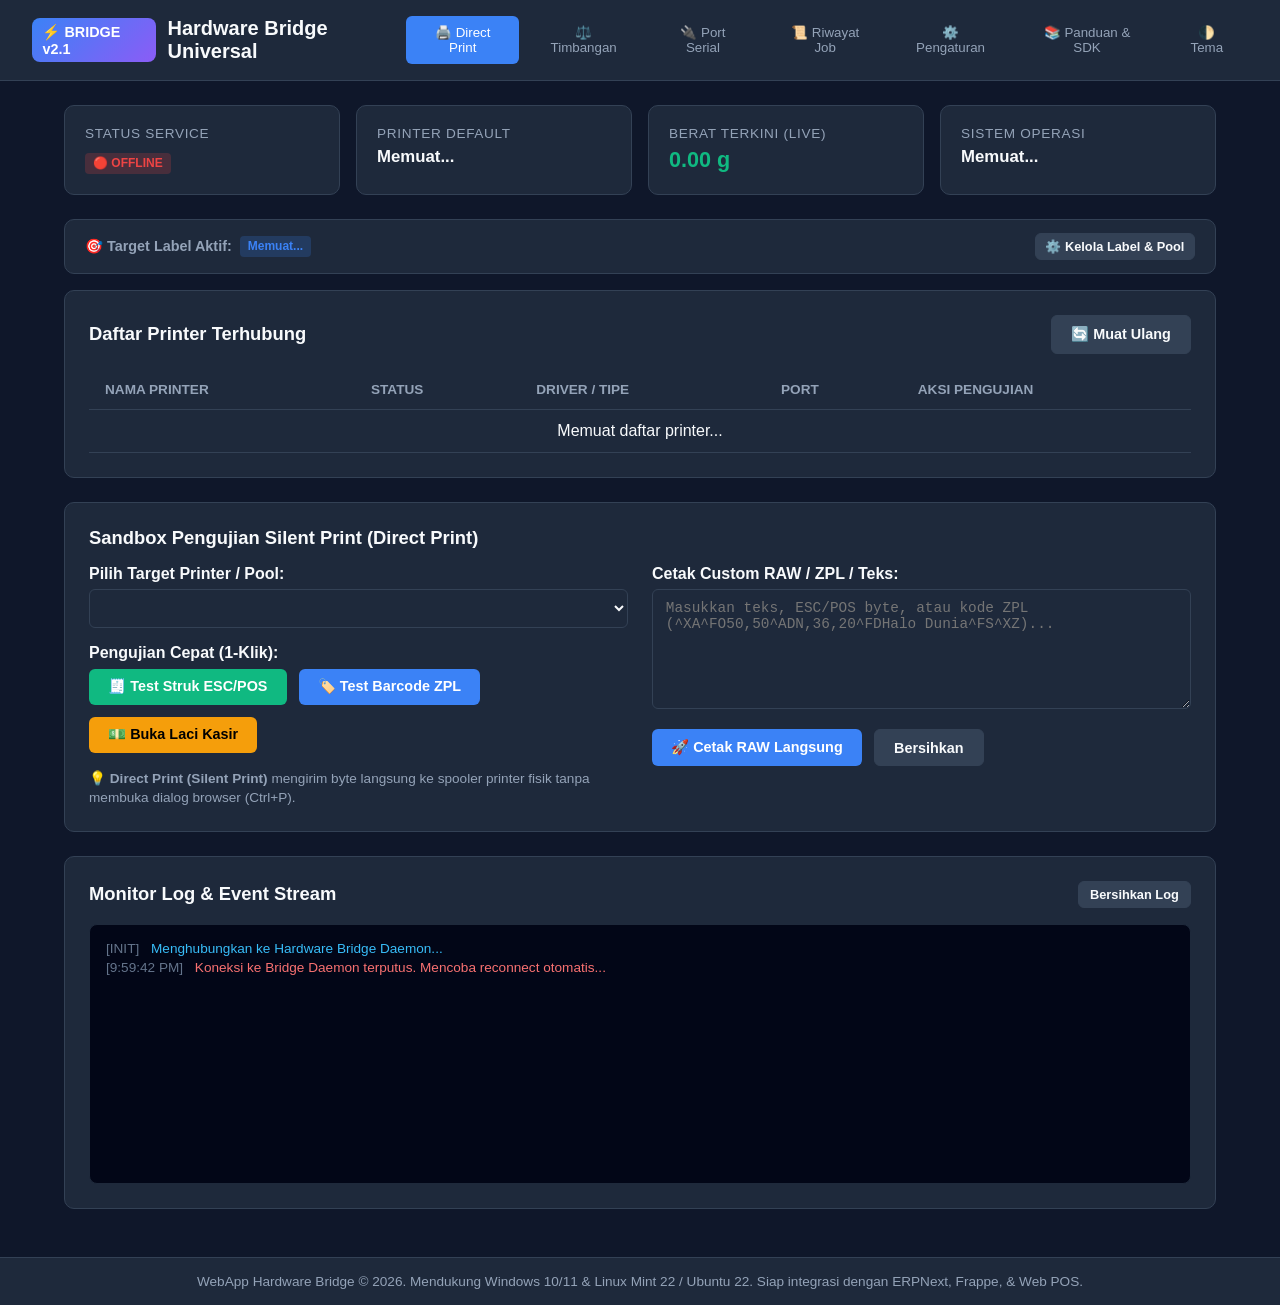
==== commit 5ba96972: "docs: enrich scale API documentation, functions dictionary, and ERPNext examples" ====
--- a/templates/index.html
+++ b/templates/index.html
@@ -540,138 +540,358 @@
         </div>
       </div>
 
+      <!-- Interactive Demo Playground Banner -->
+      <div class="card" style="background: linear-gradient(135deg, rgba(30, 111, 217, 0.12), rgba(16, 185, 129, 0.08)); border: 1px solid rgba(56, 189, 248, 0.35); padding: 1.25rem 1.5rem; display: flex; align-items: center; justify-content: space-between; flex-wrap: wrap; gap: 1rem; margin-bottom: 1.25rem;">
+        <div style="display: flex; align-items: center; gap: 14px;">
+          <span style="font-size: 2.2rem; line-height: 1;">🧪</span>
+          <div>
+            <h4 style="margin: 0 0 4px; font-size: 1.1rem; color: var(--primary);">Live Interactive Sandbox &amp; Playground</h4>
+            <p style="margin: 0; font-size: 0.85rem; color: var(--text-muted); line-height: 1.4;">
+              Uji coba langsung semua fungsi timbangan (live ticker, 1-klik timbang ke input, modal pop-up, switch multi-timbangan) di halaman demo bawaan.
+            </p>
+          </div>
+        </div>
+        <a href="/static/cara-pakai.html" target="_blank" class="btn btn-primary" style="text-decoration: none; font-weight: 600; padding: 0.6rem 1.25rem; font-size: 0.88rem; box-shadow: 0 2px 8px rgba(30, 111, 217, 0.3);">
+          🌐 Buka Demo Interaktif Langsung ↗
+        </a>
+      </div>
+
       <!-- Panduan Interaktif Penggunaan & Kode Contoh -->
-      <div class="card">
-        <div class="card-title">📖 Panduan Penggunaan & Contoh Kode</div>
-
-        <!-- Section A: Web Biasa -->
-        <h4 style="margin-top: 1rem; margin-bottom: 0.5rem; color: var(--primary);">1. Penggunaan di Web Biasa (HTML / Vanilla JS / React / Vue)</h4>
-        <p style="font-size: 0.88rem; color: var(--text-muted); margin-bottom: 0.5rem;">
-          Cukup panggil tag <code>&lt;script src="http://127.0.0.1:18212/static/js/hardware-bridge.js"&gt;&lt;/script&gt;</code> di HTML Anda:
+      <div class="card" style="margin-bottom: 1.25rem;">
+        <div class="card-title">📖 Panduan Lengkap API Timbangan &amp; Contoh Kode</div>
+        <p style="font-size: 0.88rem; color: var(--text-muted); margin-bottom: 1.25rem; line-height: 1.5;">
+          Hardware Bridge menyediakan library JavaScript klien (<code>hardware-bridge.js</code> / alias <code>TimbanganSvc</code>) yang <b>tanpa dependensi luar</b> dan kompatibel dengan semua framework (Vanilla JS, Laravel Blade, Vue, React, jQuery) serta <b>ERPNext / Frappe</b>. Selain itu, tersedia REST API dan WebSocket untuk pemanggilan dari backend atau cURL.
         </p>
-        <div style="position: relative;">
-          <pre style="background: #020617; color: #f8fafc; padding: 1rem; border-radius: 6px; overflow-x: auto; font-size: 0.85rem;" id="snippet-web"><code>&lt;!-- 1. Muat SDK dari Bridge Server Lokal --&gt;
+
+        <!-- SUB-SECTION 1: KAMUS FUNCTION JS SDK -->
+        <h4 style="margin-top: 1.25rem; margin-bottom: 0.65rem; color: var(--primary); display: flex; align-items: center; gap: 6px;">
+          <span>1. Kamus Fungsi JavaScript SDK (<code>HardwareBridge</code> / <code>TimbanganSvc</code>)</span>
+        </h4>
+        <p style="font-size: 0.85rem; color: var(--text-muted); margin-bottom: 0.75rem;">
+          Muat script di HTML: <code>&lt;script src="http://127.0.0.1:18212/static/js/hardware-bridge.js"&gt;&lt;/script&gt;</code>. Berikut daftar fungsi yang dapat dipanggil:
+        </p>
+        <div style="overflow-x: auto; margin-bottom: 1.5rem;">
+          <table style="font-size: 0.84rem;">
+            <thead>
+              <tr style="background: rgba(255,255,255,0.04);">
+                <th style="width: 28%;">Nama Function</th>
+                <th style="width: 32%;">Parameter &amp; Opsi</th>
+                <th style="width: 40%;">Kegunaan &amp; Nilai Kembalian</th>
+              </tr>
+            </thead>
+            <tbody>
+              <tr>
+                <td><code>HardwareBridge.timbangKeInput(target, opts)</code></td>
+                <td>
+                  <b>target:</b> Selector CSS / elemen (misal <code>'#berat'</code>)<br>
+                  <b>opts:</b> <code>{ scale, stable_timeout, decimals, to_gram, alerts, allow_zero }</code>
+                </td>
+                <td>
+                  <b>(Sangat Populer)</b> Mengunci berat <b>STABIL</b> lalu otomatis mengisi nilai ke elemen <code>&lt;input&gt;</code>. Memancarkan event <code>input</code> &amp; <code>change</code> (bubbles) sehingga langsung terdeteksi oleh <b>Livewire (wire:model)</b>, <b>Vue (v-model)</b>, dan <b>React</b>.
+                </td>
+              </tr>
+              <tr>
+                <td><code>HardwareBridge.liveWeight(target, opts)</code></td>
+                <td>
+                  <b>target:</b> Selector CSS / elemen teks<br>
+                  <b>opts:</b> <code>{ scale, interval, decimals, suffix, to_gram, onUpdate }</code>
+                </td>
+                <td>
+                  Menampilkan angka berat real-time yang terus berubah mengikuti pergerakan timbangan. Mengembalikan fungsi <code>stop()</code> untuk menghentikan interval.
+                </td>
+              </tr>
+              <tr>
+                <td><code>HardwareBridge.stableRead(scale, timeoutS)</code></td>
+                <td>
+                  <b>scale:</b> Nama/port timbangan (atau <code>null</code> untuk auto)<br>
+                  <b>timeoutS:</b> Batas waktu tunggu stabil dalam detik (default: <code>10</code>)
+                </td>
+                <td>
+                  <b>Promise async:</b> Menunggu timbangan menghasilkan data yang STABIL. Mengembalikan object: <code>{ ok: true, weight: 125.4, unit: 'g', stable: true, elapsed_seconds: 1.2 }</code>.
+                </td>
+              </tr>
+              <tr>
+                <td><code>HardwareBridge.getWeight(scale)</code></td>
+                <td>
+                  <b>scale:</b> Nama timbangan (misal <code>'Shinko 1'</code>, <code>'/dev/ttyUSB0'</code>, atau <code>null</code>)
+                </td>
+                <td>
+                  Mengambil berat terkini secara instan (non-blocking). Mengembalikan object: <code>{ status: 'success', weight: 125.4, unit: 'g', stable: true, age: 0.1 }</code>.
+                </td>
+              </tr>
+              <tr>
+                <td><code>HardwareBridge.listScales()</code></td>
+                <td><i>Tanpa parameter</i></td>
+                <td>
+                  Mengambil daftar seluruh timbangan yang terdaftar di bridge beserta status online/offline-nya dalam bentuk array JSON.
+                </td>
+              </tr>
+              <tr>
+                <td><code>HardwareBridge.pickScale(preferred)</code></td>
+                <td>
+                  <b>preferred:</b> Nama / port / substring pencocokan
+                </td>
+                <td>
+                  Algoritma cerdas untuk memilih timbangan aktif. Jika preferred kosong, otomatis memilih timbangan fisik pertama yang tersambung (bukan virtual SIM).
+                </td>
+              </tr>
+              <tr>
+                <td><code>HardwareBridge.populateScaleSelect(sel, opts)</code></td>
+                <td>
+                  <b>sel:</b> Selector elemen <code>&lt;select&gt;</code><br>
+                  <b>opts:</b> <code>{ selected, onChange }</code>
+                </td>
+                <td>
+                  Mengisi elemen dropdown <code>&lt;select&gt;</code> dengan daftar timbangan aktif secara otomatis. Sangat praktis jika di meja kasir terdapat <b>2 timbangan</b>.
+                </td>
+              </tr>
+              <tr>
+                <td><code>HardwareBridge.timbangDialog(onUse, opts)</code></td>
+                <td>
+                  <b>onUse:</b> <code>function(gram, unit, scale)</code><br>
+                  <b>opts:</b> <code>{ scale, title }</code>
+                </td>
+                <td>
+                  Menampilkan pop-up modal interaktif mandiri yang menampilkan live weight, status stabil, tombol "Gunakan Berat", dan dropdown multi-timbangan jika ada 2 timbangan.
+                </td>
+              </tr>
+              <tr>
+                <td><code>HardwareBridge.zero(scale)</code></td>
+                <td><b>scale:</b> Nama/port timbangan (opsional)</td>
+                <td>Mengirim perintah <b>Zero (0.00)</b> ke sensor timbangan.</td>
+              </tr>
+              <tr>
+                <td><code>HardwareBridge.tare(scale)</code></td>
+                <td><b>scale:</b> Nama/port timbangan (opsional)</td>
+                <td>Mengirim perintah <b>Tare (Wadah/Tara)</b> ke sensor timbangan.</td>
+              </tr>
+              <tr>
+                <td><code>HardwareBridge.attachIndicator(target)</code></td>
+                <td><b>target:</b> Selector badge (misal <code>'#status-timbangan'</code>)</td>
+                <td>Menampilkan status koneksi 🟢 Online, 🟡 Sim, atau 🔴 Offline secara periodik otomatis.</td>
+              </tr>
+              <tr>
+                <td><code>HardwareBridge.pause(scale, sec)</code></td>
+                <td><b>scale:</b> Nama/port, <b>sec:</b> durasi detik (default 30)</td>
+                <td>Melepas port serial sementara agar dapat dibuka oleh aplikasi lain (misal Delphi atau Chrome Web Serial).</td>
+              </tr>
+              <tr>
+                <td><code>HardwareBridge.resume(scale)</code></td>
+                <td><b>scale:</b> Nama/port timbangan</td>
+                <td>Mengambil alih dan menyambungkan kembali port serial setelah dipakai software lain.</td>
+              </tr>
+            </tbody>
+          </table>
+        </div>
+
+        <!-- SUB-SECTION 2: CONTOH PENGGUNAAN UNIVERSAL WEB -->
+        <h4 style="margin-top: 1.5rem; margin-bottom: 0.5rem; color: var(--primary);">2. Contoh Kode Universal Web (HTML / Vanilla JS / Laravel / Vue / React)</h4>
+        
+        <!-- Contoh A: Timbang ke Input -->
+        <div style="margin-bottom: 1.25rem;">
+          <b style="font-size: 0.92rem; color: #38bdf8;">Contoh A: 1-Klik Timbang ke Form Input (Laravel Blade / Livewire / Vue / React)</b>
+          <p style="font-size: 0.84rem; color: var(--text-muted); margin: 4px 0 8px;">
+            Operator menekan tombol "⚖️ Ambil Berat", bridge akan menunggu pembacaan stabil dan otomatis menuliskan angka ke <code>&lt;input id="berat"&gt;</code>:
+          </p>
+          <div style="position: relative;">
+            <pre style="background: #020617; color: #f8fafc; padding: 1rem; border-radius: 6px; overflow-x: auto; font-size: 0.84rem;" id="snip-univ-input"><code>&lt;!-- Input dan Tombol Timbang --&gt;
+&lt;div style="display: flex; gap: 8px;"&gt;
+  &lt;input type="number" id="berat" name="berat" step="0.01" placeholder="0.00"&gt;
+  &lt;button type="button" class="btn btn-primary" onclick="ambilBerat()"&gt;⚖️ Ambil Berat&lt;/button&gt;
+&lt;/div&gt;
+
 &lt;script src="http://127.0.0.1:18212/static/js/hardware-bridge.js"&gt;&lt;/script&gt;
-
 &lt;script&gt;
-async function initBridge() {
-  const bridge = new HardwareBridge({ port: 18212 });
-  await bridge.connect();
-
-  // A. Ambil daftar printer yang terdeteksi
-  const printerList = await bridge.getPrinters();
-  console.log("Printer terdeteksi:", printerList.printers);
-
-  // B. Silent Print Struk Thermal (ESC/POS)
-  const rawReceipt = "\x1b\x40\x1b\x61\x01TOKO KITA\n----------------\n1x Kopi   Rp 25.000\n----------------\n\n\x1dV\x42\x00";
-  await bridge.printRaw("EPSON TM-T82", rawReceipt);
-
-  // C. Silent Print PDF (Faktur / Invoice)
-  await bridge.printPdf("Printer Kantor", "http://127.0.0.1:8088/api/invoice/INV-001.pdf");
-
-  // D. Baca Bobot Timbangan Digital (Real-Time)
-  const result = await bridge.getWeight();
-  console.log("Berat saat ini:", result.weight, result.unit, "Stabil:", result.stable);
-
-  // E. Buka Laci Kasir (Cash Drawer Kick)
-  await bridge.openCashDrawer();
-
-  // F. Dengarkan stream perubahan berat secara reactive
-  bridge.onWeightChange((scales) => {
-    const scale = scales[0];
-    document.getElementById("tampilan-berat").innerText = `${scale.weight} ${scale.unit}`;
+async function ambilBerat() {
+  // timbangKeInput otomatis menunggu nilai STABIL dan menembakkan event input/change
+  const hasil = await HardwareBridge.timbangKeInput('#berat', {
+    scale: 'Shinko 1',   // Bisa spesifik 'Shinko 1', 'COM3', atau null (otomatis)
+    stable_timeout: 6,    // Maksimal tunggu 6 detik
+    decimals: 2,          // 2 digit desimal (misal 12.50)
+    alerts: true          // Tampilkan notifikasi toast progres & sukses
+  });
+
+  if (hasil) {
+    console.log('Berat berhasil dimasukkan:', hasil, 'gram');
+  }
+}
+&lt;/script&gt;</code></pre>
+            <button class="btn btn-secondary" style="position: absolute; top: 0.5rem; right: 0.5rem; padding: 0.3rem 0.6rem; font-size: 0.75rem;" onclick="copyCodeSnippet('snip-univ-input')">📋 Salin</button>
+          </div>
+        </div>
+
+        <!-- Contoh B: Multi-Timbangan -->
+        <div style="margin-bottom: 1.25rem;">
+          <b style="font-size: 0.92rem; color: #38bdf8;">Contoh B: Menangani 2 Timbangan Sekaligus (Shinko 1 vs Shinko 2)</b>
+          <p style="font-size: 0.84rem; color: var(--text-muted); margin: 4px 0 8px;">
+            Jika di meja kasir/gudang terpasang 2 timbangan (misal Timbangan Gram &amp; Timbangan Koli), buat dropdown pemilih timbangan secara otomatis:
+          </p>
+          <div style="position: relative;">
+            <pre style="background: #020617; color: #f8fafc; padding: 1rem; border-radius: 6px; overflow-x: auto; font-size: 0.84rem;" id="snip-univ-multi"><code>&lt;!-- Dropdown Pemilih Timbangan Aktif --&gt;
+&lt;label&gt;Pilih Timbangan:&lt;/label&gt;
+&lt;select id="pilihTimbangan"&gt;&lt;/select&gt;
+
+&lt;input type="number" id="inputGram" placeholder="Berat..."&gt;
+&lt;button onclick="timbangDariPilihan()"&gt;⚖️ Timbang&lt;/button&gt;
+
+&lt;script src="http://127.0.0.1:18212/static/js/hardware-bridge.js"&gt;&lt;/script&gt;
+&lt;script&gt;
+// 1. Isi dropdown secara otomatis saat halaman dimuat
+HardwareBridge.populateScaleSelect('#pilihTimbangan', {
+  onChange: (timbanganTerpilih) => {
+    console.log('Timbangan aktif beralih ke:', timbanganTerpilih);
+  }
+});
+
+// 2. Baca dari timbangan yang sedang dipilih di dropdown
+async function timbangDariPilihan() {
+  const targetScale = document.getElementById('pilihTimbangan').value;
+  await HardwareBridge.timbangKeInput('#inputGram', {
+    scale: targetScale, // 'Shinko 1' atau 'Shinko 2'
+    alerts: true
   });
 }
-initBridge();
 &lt;/script&gt;</code></pre>
-          <button class="btn btn-secondary" style="position: absolute; top: 0.5rem; right: 0.5rem; padding: 0.3rem 0.6rem; font-size: 0.75rem;" onclick="copyCodeSnippet('snippet-web')">📋 Salin</button>
-        </div>
-
-        <!-- Section B: ERPNext Client Script -->
-        <h4 style="margin-top: 1.5rem; margin-bottom: 0.5rem; color: var(--primary);">2. Cara Pasang di ERPNext (Client Script)</h4>
-        <ol style="margin-left: 1.5rem; font-size: 0.88rem; color: var(--text-muted); margin-bottom: 0.75rem; line-height: 1.6;">
-          <li>Buka Desk ERPNext Anda (sebagai Administrator / System Manager).</li>
-          <li>Di Search Bar atas, ketik <b>Client Script</b> lalu tekan Enter.</li>
-          <li>Klik <b>+ Add Client Script</b>.</li>
-          <li>Set <b>DocType</b> ke <code>POS Invoice</code> atau <code>Sales Invoice</code>.</li>
-          <li>Set <b>Apply To</b> ke <code>Form</code> dan centang <b>Enabled</b>.</li>
-          <li>Salin kode berikut ke kolom <b>Script</b> dan klik <b>Save</b>:</li>
-        </ol>
-        <div style="position: relative;">
-          <pre style="background: #020617; color: #f8fafc; padding: 1rem; border-radius: 6px; overflow-x: auto; font-size: 0.85rem; max-height: 350px;" id="snippet-erpnext"><code>frappe.ui.form.on('POS Invoice', {
+            <button class="btn btn-secondary" style="position: absolute; top: 0.5rem; right: 0.5rem; padding: 0.3rem 0.6rem; font-size: 0.75rem;" onclick="copyCodeSnippet('snip-univ-multi')">📋 Salin</button>
+          </div>
+        </div>
+
+        <!-- Contoh C: Live Display Ticker -->
+        <div style="margin-bottom: 1.25rem;">
+          <b style="font-size: 0.92rem; color: #38bdf8;">Contoh C: Ticker Tampilan Berat Live Real-Time</b>
+          <div style="position: relative;">
+            <pre style="background: #020617; color: #f8fafc; padding: 1rem; border-radius: 6px; overflow-x: auto; font-size: 0.84rem;" id="snip-univ-live"><code>&lt;div style="background: #000; color: #10b981; font-family: monospace; font-size: 2rem; padding: 10px;" id="layar-live"&gt;
+  --.-- g
+&lt;/div&gt;
+
+&lt;script src="http://127.0.0.1:18212/static/js/hardware-bridge.js"&gt;&lt;/script&gt;
+&lt;script&gt;
+// Ticker otomatis refresh setiap 300ms
+const stopTicker = HardwareBridge.liveWeight('#layar-live', {
+  scale: 'Shinko 1',
+  interval: 300,
+  suffix: ' g'
+});
+
+// Panggil stopTicker() jika ingin menghentikan pembacaan
+&lt;/script&gt;</code></pre>
+            <button class="btn btn-secondary" style="position: absolute; top: 0.5rem; right: 0.5rem; padding: 0.3rem 0.6rem; font-size: 0.75rem;" onclick="copyCodeSnippet('snip-univ-live')">📋 Salin</button>
+          </div>
+        </div>
+
+        <!-- SUB-SECTION 3: PANDUAN LENGKAP ERPNEXT -->
+        <h4 style="margin-top: 1.75rem; margin-bottom: 0.5rem; color: var(--primary);">3. Cara Pasang di ERPNext (Client Script Form &amp; Child Table)</h4>
+        <p style="font-size: 0.86rem; color: var(--text-muted); margin-bottom: 0.75rem; line-height: 1.5;">
+          Di ERPNext, Anda dapat menggunakan <b>Client Script</b> pada DocType apapun (misal <code>POS Invoice</code>, <code>Sales Invoice</code>, <code>Purchase Receipt</code>, atau <code>Stock Entry</code>).
+        </p>
+
+        <!-- ERPNext Kasus 1: Timbang Baris Child Table Item -->
+        <div style="margin-bottom: 1.25rem;">
+          <b style="font-size: 0.92rem; color: #38bdf8;">Kasus 1: Tombol Timbang Otomatis pada Baris Tabel Barang (Child Table <code>items</code>)</b>
+          <p style="font-size: 0.84rem; color: var(--text-muted); margin: 4px 0 8px;">
+            Operator menimbang barang, klik tombol timbang di baris item, berat stabil langsung masuk ke kolom <code>qty</code> atau <code>custom_berat</code>:
+          </p>
+          <div style="position: relative;">
+            <pre style="background: #020617; color: #f8fafc; padding: 1rem; border-radius: 6px; overflow-x: auto; font-size: 0.84rem; max-height: 380px;" id="snippet-erpnext"><code>// Target DocType: POS Invoice (atau Purchase Receipt / Stock Entry)
+const BRIDGE_URL = 'http://127.0.0.1:18212';
+
+// 1. Tombol di Header Form
+frappe.ui.form.on('POS Invoice', {
     refresh: function(frm) {
-        if (!frm.is_new()) {
-            // Tombol Direct Print Struk
-            frm.add_custom_button(__('🖨️ Cetak Struk (Direct Print)'), function() {
-                frappe.show_alert({ message: __('Mengirim ke printer kasir...'), indicator: 'blue' });
-
-                // Format ESC/POS
-                let receipt = "\x1b\x40\x1b\x61\x01\x1d\x21\x11" + (frm.doc.company || 'STRUK KASIR') + "\n\x1d\x21\x00";
-                receipt += "----------------------------------------\n\x1b\x61\x00";
-                receipt += "No Inv : " + frm.doc.name + "\n";
-                receipt += "Waktu  : " + frm.doc.posting_date + "\n========================================\n";
-
-                (frm.doc.items || []).forEach(item => {
-                    receipt += `${item.qty}x ${item.item_name} - ${format_currency(item.amount, frm.doc.currency)}\n`;
+        // Tombol Ambil Berat Form Header
+        frm.add_custom_button(__('⚖️ Timbang Item Aktif'), function() {
+            ambilBeratTimbangan(frm);
+        }, __('Aksi Timbangan'));
+
+        // Tombol Zero (0.00)
+        frm.add_custom_button(__('0️⃣ Zero Timbangan'), function() {
+            fetch(`${BRIDGE_URL}/api/scale/zero`, { method: 'POST' })
+                .then(() => frappe.show_alert({ message: __('Timbangan di-Zero (0.00)'), indicator: 'green' }));
+        }, __('Aksi Timbangan'));
+
+        // Tombol Tare (Wadah)
+        frm.add_custom_button(__('⚖️ Tare (Wadah)'), function() {
+            fetch(`${BRIDGE_URL}/api/scale/tare`, { method: 'POST' })
+                .then(() => frappe.show_alert({ message: __('Timbangan di-Tare'), indicator: 'green' }));
+        }, __('Aksi Timbangan'));
+    }
+});
+
+// 2. Tombol di Baris Child Table (Item)
+frappe.ui.form.on('POS Invoice Item', {
+    // Dipicu jika Anda membuat Custom Field bertipe Button dengan fieldname 'btn_timbang' di child table
+    btn_timbang: function(frm, cdt, cdn) {
+        frappe.show_alert({ message: __('Menunggu berat stabil...'), indicator: 'blue' });
+
+        // Panggil endpoint stable-read bridge
+        fetch(`${BRIDGE_URL}/api/scale/stable-read?timeout=5.0`, { method: 'POST' })
+            .then(res => res.json())
+            .then(res => {
+                if (res.status === 'success' || res.ok) {
+                    const berat = Number(res.data.weight);
+                    // Masukkan berat ke kolom Qty baris item saat ini
+                    frappe.model.set_value(cdt, cdn, 'qty', berat);
+                    frappe.show_alert({
+                        message: `✅ Berat Terkunci: <b>${berat} ${res.data.unit}</b>`,
+                        indicator: 'green'
+                    });
+                } else {
+                    frappe.msgprint(__('Timbangan belum stabil: ') + (res.message || res.error));
+                }
+            })
+            .catch(() => {
+                frappe.msgprint(__('Gagal menghubungi Hardware Bridge di ') + BRIDGE_URL);
+            });
+    }
+});
+
+function ambilBeratTimbangan(frm) {
+    frappe.show_alert({ message: __('Membaca timbangan... Harap tunggu stabil'), indicator: 'blue' });
+    fetch(`${BRIDGE_URL}/api/scale/stable-read?timeout=5.0`, { method: 'POST' })
+        .then(r => r.json())
+        .then(res => {
+            if (res.status === 'success' || res.ok) {
+                frappe.msgprint({
+                    title: __('Hasil Pembacaan Timbangan'),
+                    indicator: 'green',
+                    message: `Berat: &lt;b style="font-size: 1.3rem; color: #10b981;"&gt;${res.data.weight} ${res.data.unit}&lt;/b&gt;&lt;br&gt;Timbangan: &lt;b&gt;${res.data.name}&lt;/b&gt; (${res.data.port})`
                 });
-
-                receipt += "----------------------------------------\n\x1b\x61\x02";
-                receipt += "TOTAL: " + format_currency(frm.doc.grand_total, frm.doc.currency) + "\n\x1b\x61\x01";
-                receipt += "Terima Kasih!\n\n\n\x1d\x56\x42\x00";
-
-                // Kirim ke Bridge lokal di PC Kasir
-                fetch('http://127.0.0.1:18212/api/print/raw', {
-                    method: 'POST',
-                    headers: { 'Content-Type': 'application/json' },
-                    body: JSON.stringify({ data: receipt, doc_name: frm.doc.name })
-                })
-                .then(r => r.json())
-                .then(res => {
-                    if (res.status === 'success') frappe.show_alert({ message: __('Struk berhasil dicetak!'), indicator: 'green' });
-                    else frappe.msgprint(__('Gagal mencetak: ' + res.detail));
-                })
-                .catch(() => frappe.msgprint(__('Hardware Bridge tidak aktif di http://127.0.0.1:18212')));
-            }, __('Aksi Cepat'));
-
-            // Tombol Buka Laci Kasir
-            frm.add_custom_button(__('💵 Buka Laci Kasir'), function() {
-                fetch('http://127.0.0.1:18212/api/cashdrawer/open', {
-                    method: 'POST',
-                    headers: { 'Content-Type': 'application/json' },
-                    body: JSON.stringify({ pin: 2 })
-                }).then(() => frappe.show_alert({ message: __('Laci kasir terbuka!'), indicator: 'green' }));
-            }, __('Aksi Cepat'));
-        }
-
-        // Tombol Baca Timbangan
-        frm.add_custom_button(__('⚖️ Timbang Item Aktif'), function() {
-            frappe.show_alert({ message: __('Menimbang... Harap tunggu stabil'), indicator: 'blue' });
-            fetch('http://127.0.0.1:18212/api/scale/stable-read?timeout=4.0', { method: 'POST' })
-                .then(r => r.json())
-                .then(res => {
-                    if (res.status === 'success') {
-                        frappe.msgprint({
-                            title: __('Hasil Timbangan'),
-                            indicator: 'green',
-                            message: `Berat: <b>${res.data.weight} ${res.data.unit}</b> (Stabil)`
-                        });
-                    } else {
-                        frappe.msgprint(__('Timbangan belum stabil: ' + res.message));
-                    }
-                });
-        }, __('Aksi Cepat'));
-    }
-});</code></pre>
-          <button class="btn btn-secondary" style="position: absolute; top: 0.5rem; right: 0.5rem; padding: 0.3rem 0.6rem; font-size: 0.75rem;" onclick="copyCodeSnippet('snippet-erpnext')">📋 Salin</button>
-        </div>
-
-        <!-- Section C: POS Auto-Print Hook -->
-        <h4 style="margin-top: 1.5rem; margin-bottom: 0.5rem; color: var(--primary);">3. Hook POS Checkout Otomatis (POS Awesome & ERPNext POS)</h4>
-        <p style="font-size: 0.88rem; color: var(--text-muted); margin-bottom: 0.5rem;">
-          Script ini mendengarkan event submit POS invoice untuk langsung mencetak struk dan menendang laci uang saat kasir selesai memproses pembayaran:
+            } else {
+                frappe.msgprint(__('Timbangan belum stabil: ') + res.message);
+            }
+        });
+}</code></pre>
+            <button class="btn btn-secondary" style="position: absolute; top: 0.5rem; right: 0.5rem; padding: 0.3rem 0.6rem; font-size: 0.75rem;" onclick="copyCodeSnippet('snippet-erpnext')">📋 Salin</button>
+          </div>
+        </div>
+
+        <!-- ERPNext Kasus 2: Multi-Timbangan di ERPNext -->
+        <div style="margin-bottom: 1.25rem;">
+          <b style="font-size: 0.92rem; color: #38bdf8;">Kasus 2: Memilih Antara 2 Timbangan (Shinko 1 vs Shinko 2) di ERPNext</b>
+          <p style="font-size: 0.84rem; color: var(--text-muted); margin: 4px 0 8px;">
+            Gunakan parameter <code>scale</code> pada URL untuk mengarahkan pembacaan ke timbangan tertentu:
+          </p>
+          <div style="position: relative;">
+            <pre style="background: #020617; color: #f8fafc; padding: 1rem; border-radius: 6px; overflow-x: auto; font-size: 0.84rem;" id="snip-erp-multi"><code>// Membaca Timbangan Gram (Shinko 1)
+fetch('http://127.0.0.1:18212/api/scale/stable-read?scale=Shinko%201&timeout=4.0', { method: 'POST' })
+    .then(r => r.json())
+    .then(res => console.log('Shinko 1:', res.data.weight));
+
+// Membaca Timbangan Koli (Shinko 2)
+fetch('http://127.0.0.1:18212/api/scale/stable-read?scale=Shinko%202&timeout=4.0', { method: 'POST' })
+    .then(r => r.json())
+    .then(res => console.log('Shinko 2:', res.data.weight));</code></pre>
+            <button class="btn btn-secondary" style="position: absolute; top: 0.5rem; right: 0.5rem; padding: 0.3rem 0.6rem; font-size: 0.75rem;" onclick="copyCodeSnippet('snip-erp-multi')">📋 Salin</button>
+          </div>
+        </div>
+
+        <!-- SUB-SECTION 4: POS AUTO-PRINT & DRAWER -->
+        <h4 style="margin-top: 1.5rem; margin-bottom: 0.5rem; color: var(--primary);">4. Hook POS Checkout Otomatis (POS Awesome &amp; ERPNext POS)</h4>
+        <p style="font-size: 0.86rem; color: var(--text-muted); margin-bottom: 0.5rem;">
+          Script ini mendengarkan event submit POS invoice untuk langsung mencetak struk thermal dan menendang laci uang saat kasir selesai memproses pembayaran:
         </p>
-        <div style="position: relative;">
-          <pre style="background: #020617; color: #f8fafc; padding: 1rem; border-radius: 6px; overflow-x: auto; font-size: 0.85rem; max-height: 250px;" id="snippet-pos"><code>$(document).on('pos_invoice_submitted', function(event, invoice_doc) {
+        <div style="position: relative; margin-bottom: 1.5rem;">
+          <pre style="background: #020617; color: #f8fafc; padding: 1rem; border-radius: 6px; overflow-x: auto; font-size: 0.84rem; max-height: 250px;" id="snippet-pos"><code>$(document).on('pos_invoice_submitted', function(event, invoice_doc) {
     if (!invoice_doc) return;
 
     // 1. Buka laci kasir otomatis
@@ -706,30 +926,89 @@
           <button class="btn btn-secondary" style="position: absolute; top: 0.5rem; right: 0.5rem; padding: 0.3rem 0.6rem; font-size: 0.75rem;" onclick="copyCodeSnippet('snippet-pos')">📋 Salin</button>
         </div>
 
-        <!-- Section D: REST API & cURL -->
-        <h4 style="margin-top: 1.5rem; margin-bottom: 0.5rem; color: var(--primary);">4. Penggunaan via REST API (cURL / Backend Python / PHP / C#)</h4>
-        <p style="font-size: 0.88rem; color: var(--text-muted); margin-bottom: 0.5rem;">
-          Anda juga dapat memanggil bridge dari script command line, backend lokal, atau desktop app:
-        </p>
+        <!-- SUB-SECTION 5: REST API & CURL -->
+        <h4 style="margin-top: 1.5rem; margin-bottom: 0.5rem; color: var(--primary);">5. Kamus REST API &amp; cURL (Untuk Backend Python / PHP / C# / Postman)</h4>
+        <div style="overflow-x: auto; margin-bottom: 1rem;">
+          <table style="font-size: 0.84rem;">
+            <thead>
+              <tr style="background: rgba(255,255,255,0.04);">
+                <th style="width: 10%;">Method</th>
+                <th style="width: 30%;">Endpoint</th>
+                <th style="width: 25%;">Parameter</th>
+                <th style="width: 35%;">Deskripsi</th>
+              </tr>
+            </thead>
+            <tbody>
+              <tr>
+                <td><span class="badge badge-primary">GET</span></td>
+                <td><code>/api/scales</code></td>
+                <td><i>none</i></td>
+                <td>Daftar seluruh timbangan beserta status koneksi, baudrate, dan port.</td>
+              </tr>
+              <tr>
+                <td><span class="badge badge-primary">GET</span></td>
+                <td><code>/api/weight</code></td>
+                <td><code>?scale=Shinko%201</code></td>
+                <td>Mengambil berat saat ini (instan, non-blocking). Format: <code>{ weight, unit, stable, age }</code>.</td>
+              </tr>
+              <tr>
+                <td><span class="badge badge-success">POST</span></td>
+                <td><code>/api/scale/stable-read</code></td>
+                <td><code>?scale=...&amp;timeout=5.0</code></td>
+                <td>Menunggu hingga berat STABIL terkunci. Mengembalikan <code>{ ok: true, weight, unit, elapsed_seconds }</code>.</td>
+              </tr>
+              <tr>
+                <td><span class="badge badge-success">POST</span></td>
+                <td><code>/api/scale/zero</code></td>
+                <td><code>?scale=Shinko%201</code></td>
+                <td>Mengirim perintah Zero (0.00) ke timbangan.</td>
+              </tr>
+              <tr>
+                <td><span class="badge badge-success">POST</span></td>
+                <td><code>/api/scale/tare</code></td>
+                <td><code>?scale=Shinko%201</code></td>
+                <td>Mengirim perintah Tare (Wadah) ke timbangan.</td>
+              </tr>
+              <tr>
+                <td><span class="badge badge-success">POST</span></td>
+                <td><code>/api/scale/command</code></td>
+                <td>JSON: <code>{"scale":"...","command":"O9"}</code></td>
+                <td>Mengirim perintah serial mentah (raw command: O9, O8, SI, S, Z, dll).</td>
+              </tr>
+              <tr>
+                <td><span class="badge badge-warning">POST</span></td>
+                <td><code>/api/scale/pause</code></td>
+                <td><code>?scale=...&amp;seconds=30</code></td>
+                <td>Melepas port serial untuk dipakai Delphi atau software lain.</td>
+              </tr>
+              <tr>
+                <td><span class="badge badge-primary">GET</span></td>
+                <td><code>/api/stream</code></td>
+                <td><i>none</i></td>
+                <td>Stream SSE (Server-Sent Events) untuk menerima berat real-time terus-menerus.</td>
+              </tr>
+            </tbody>
+          </table>
+        </div>
+
         <div style="position: relative;">
-          <pre style="background: #020617; color: #f8fafc; padding: 1rem; border-radius: 6px; overflow-x: auto; font-size: 0.85rem;" id="snippet-curl"><code># 1. Ambil daftar printer
-curl -X GET http://127.0.0.1:18212/api/printers
-
-# 2. Cetak RAW teks / ESC/POS
-curl -X POST http://127.0.0.1:18212/api/print/raw \
+          <pre style="background: #020617; color: #f8fafc; padding: 1rem; border-radius: 6px; overflow-x: auto; font-size: 0.84rem;" id="snippet-curl"><code># 1. Ambil daftar timbangan terdaftar
+curl -X GET http://127.0.0.1:18212/api/scales
+
+# 2. Ambil berat instan dari Shinko 1
+curl -X GET "http://127.0.0.1:18212/api/weight?scale=Shinko%201"
+
+# 3. Tunggu berat stabil (timeout 5 detik)
+curl -X POST "http://127.0.0.1:18212/api/scale/stable-read?scale=Shinko%201&timeout=5.0"
+
+# 4. Kirim Zero & Tare
+curl -X POST "http://127.0.0.1:18212/api/scale/zero?scale=Shinko%201"
+curl -X POST "http://127.0.0.1:18212/api/scale/tare?scale=Shinko%201"
+
+# 5. Kirim perintah manual (misal O9 untuk Shinko)
+curl -X POST http://127.0.0.1:18212/api/scale/command \
   -H "Content-Type: application/json" \
-  -d '{"printer": "Godex G500 GZPL", "data": "Halo Dunia Kasir!\n\n\n"}'
-
-# 3. Cetak PDF Silent
-curl -X POST http://127.0.0.1:18212/api/print/pdf \
-  -H "Content-Type: application/json" \
-  -d '{"pdf_data": "http://127.0.0.1:8088/api/invoice/INV-001.pdf"}'
-
-# 4. Ambil Berat Timbangan
-curl -X GET http://127.0.0.1:18212/api/weight
-
-# 5. Buka Laci Kasir
-curl -X POST http://127.0.0.1:18212/api/cashdrawer/open -H "Content-Type: application/json" -d '{"pin": 2}'</code></pre>
+  -d '{"scale": "Shinko 1", "command": "O9"}'</code></pre>
           <button class="btn btn-secondary" style="position: absolute; top: 0.5rem; right: 0.5rem; padding: 0.3rem 0.6rem; font-size: 0.75rem;" onclick="copyCodeSnippet('snippet-curl')">📋 Salin</button>
         </div>
       </div>
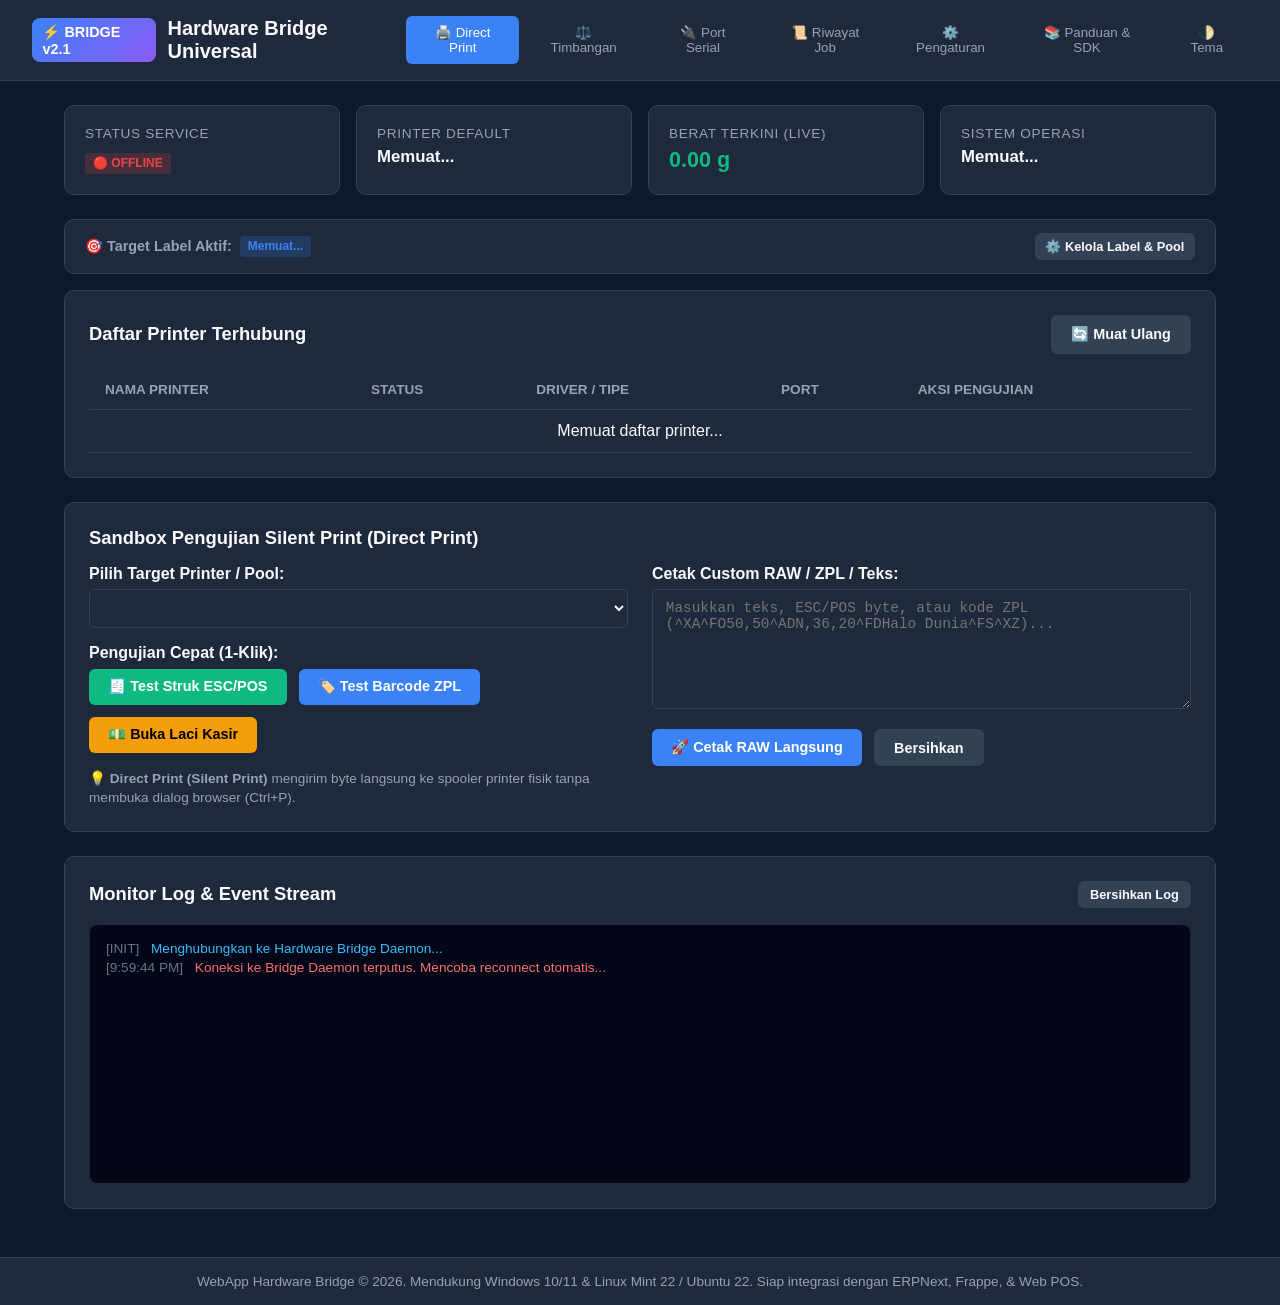
==== commit 6ab3af16: "build: recompile portable executable with pyinstaller, add cache buster v2.2.0, and add Run_Hardware" ====
--- a/templates/index.html
+++ b/templates/index.html
@@ -4,7 +4,7 @@
   <meta charset="UTF-8">
   <meta name="viewport" content="width=device-width, initial-scale=1.0">
   <title>WebApp Hardware Bridge — Universal Direct Print & Scale Connector</title>
-  <link rel="stylesheet" href="/static/css/style.css">
+  <link rel="stylesheet" href="/static/css/style.css?v=2.2.0">
 </head>
 <body>
   <header>
@@ -1030,7 +1030,7 @@
     WebApp Hardware Bridge &copy; 2026. Mendukung Windows 10/11 & Linux Mint 22 / Ubuntu 22. Siap integrasi dengan ERPNext, Frappe, & Web POS.
   </footer>
 
-  <script src="/static/js/hardware-bridge.js?v=1.0.2"></script>
-  <script src="/static/js/app.js?v=1.0.2"></script>
+  <script src="/static/js/hardware-bridge.js?v=2.2.0"></script>
+  <script src="/static/js/app.js?v=2.2.0"></script>
 </body>
 </html>
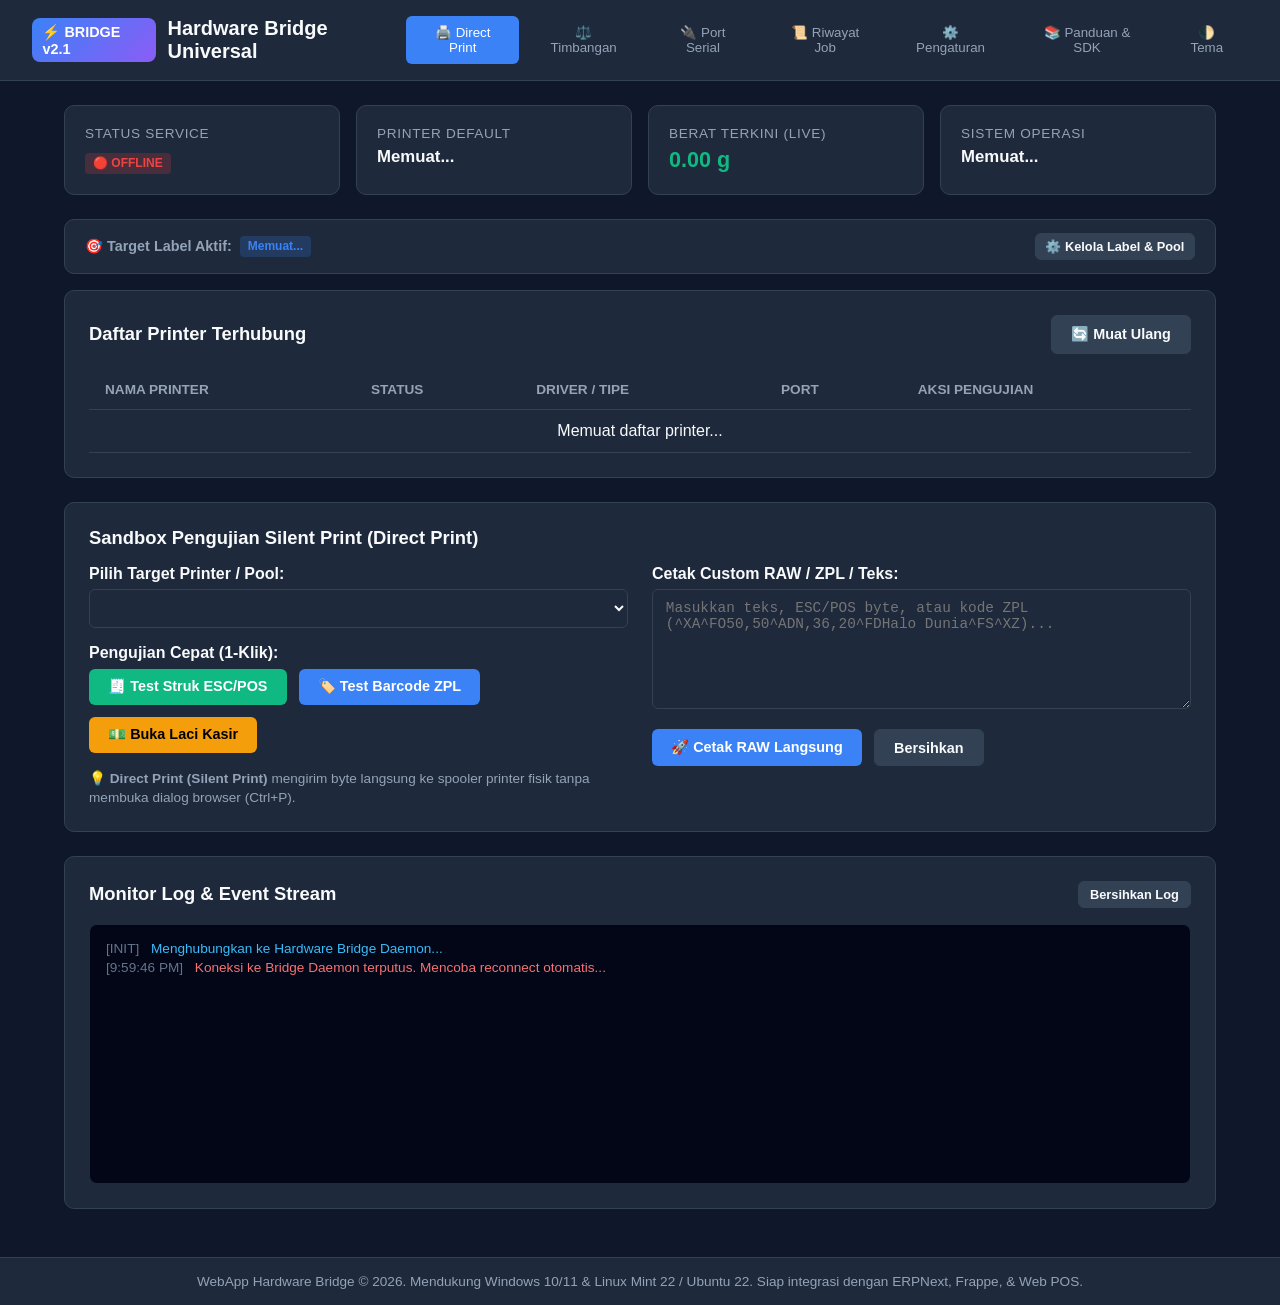
==== commit ba2df7a6: "feat: support optional separate scale port with single port default, updated UI settings, and fresh " ====
--- a/templates/index.html
+++ b/templates/index.html
@@ -445,8 +445,14 @@
           <label style="font-weight: 600; display: block; margin-bottom: 0.3rem;">Host Pengikat:</label>
           <input type="text" id="cfgHost" value="127.0.0.1">
 
-          <label style="font-weight: 600; display: block; margin-bottom: 0.3rem;">Port Service (WebSocket & HTTP):</label>
+          <label style="font-weight: 600; display: block; margin-bottom: 0.3rem;">Port Service Utama (Direct Print &amp; Web):</label>
           <input type="number" id="cfgPort" value="18212">
+
+          <label style="font-weight: 600; display: block; margin-bottom: 0.3rem;">Port Khusus Timbangan (Opsional - Pisah Port):</label>
+          <input type="number" id="cfgScalePort" placeholder="Kosongkan jika jadi 1 dengan Port Service Utama (Default: 18212)">
+          <small style="display: block; color: var(--text-muted); margin-top: -0.2rem; margin-bottom: 1rem; font-size: 0.82rem; line-height: 1.4;">
+            💡 <b>Default: Jadi 1 port</b>. Kosongkan field ini jika ingin Print &amp; Timbangan berjalan bersamaan di port utama (18212). Isi angka port (misal <code>18213</code> atau <code>12212</code>) jika ingin port HTTP &amp; WebSocket timbangan dipisahkan.
+          </small>
 
           <label style="font-weight: 600; display: block; margin-bottom: 0.3rem;">Mode Port Sharing Timbangan:</label>
           <select id="cfgSharingMode">
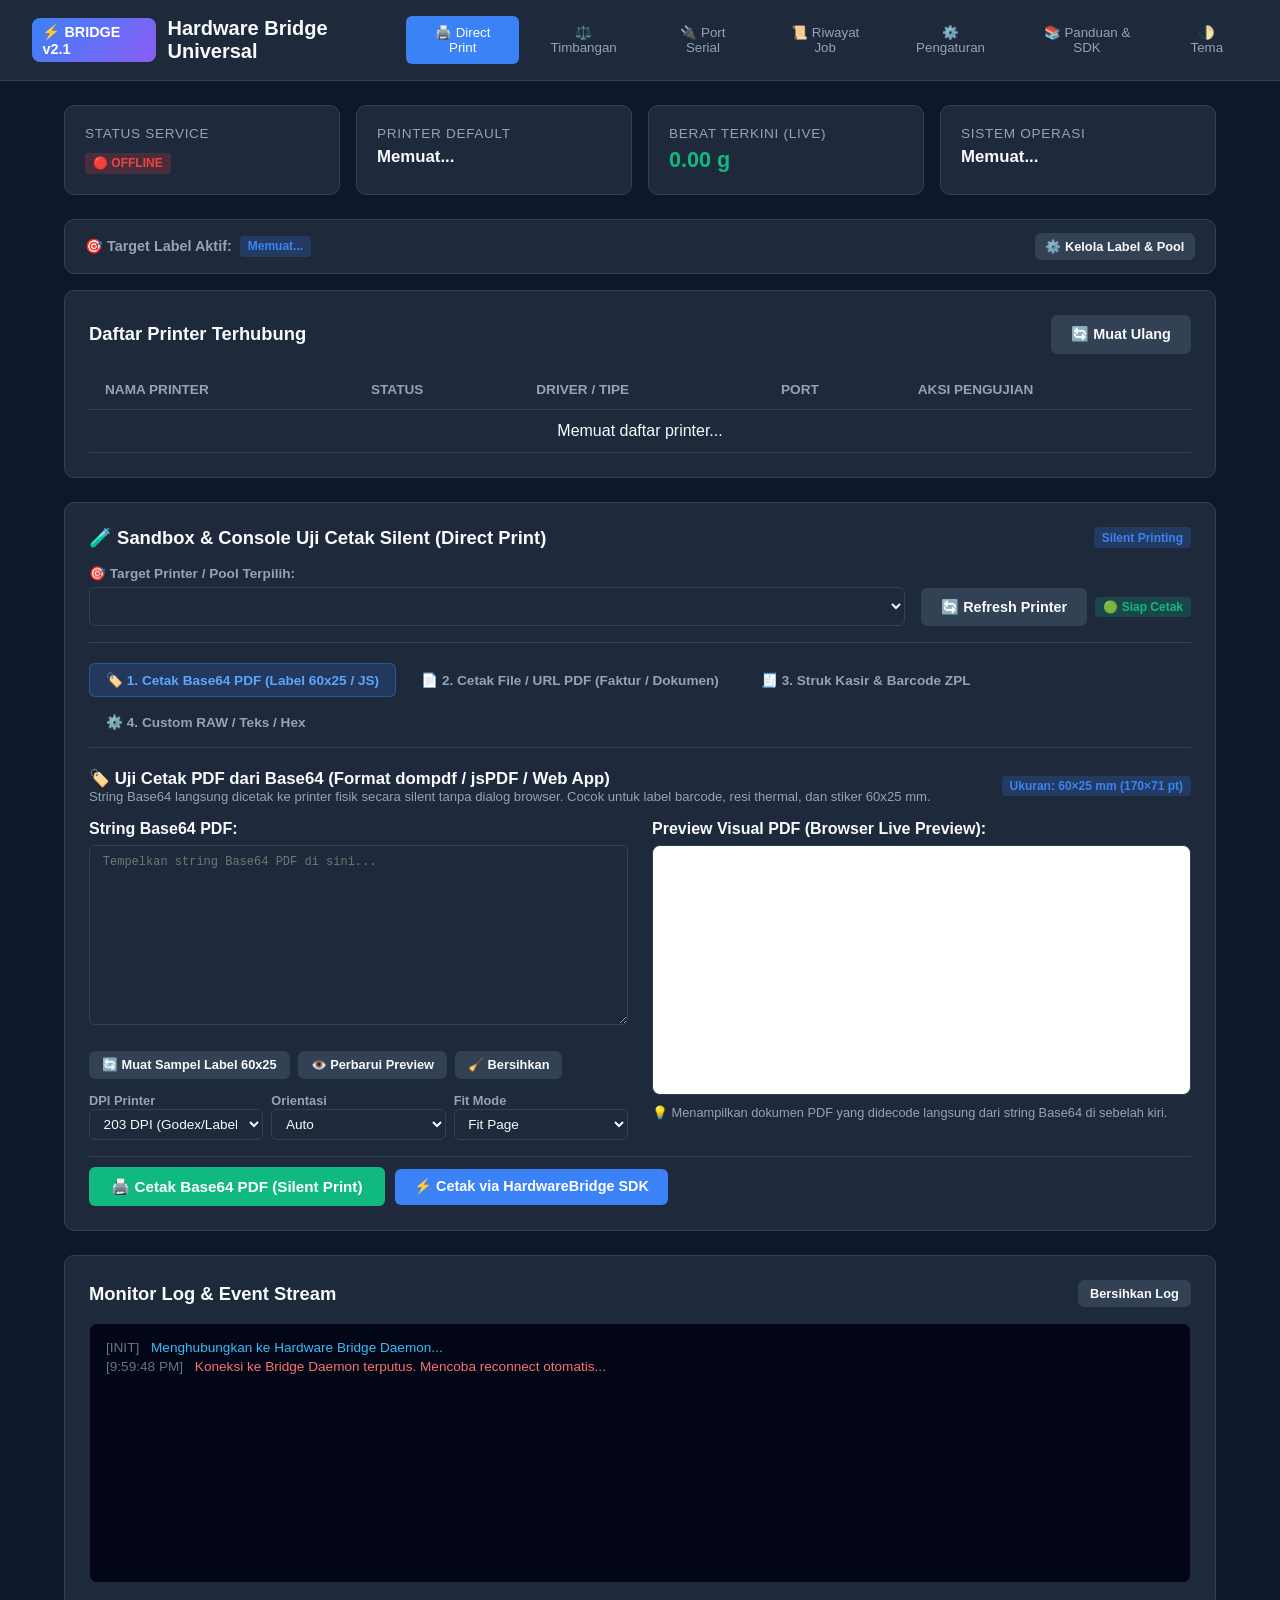
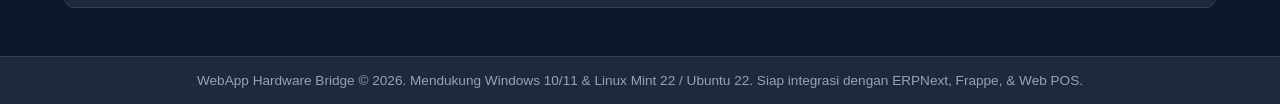
==== commit 6678623b: "feat: tambahkan fitur sandbox test print base64 pdf dan dokumen di dashboard serta perbarui portable" ====
--- a/templates/index.html
+++ b/templates/index.html
@@ -80,35 +80,232 @@
         </table>
       </div>
 
-      <div class="card">
-        <div class="card-title">Sandbox Pengujian Silent Print (Direct Print)</div>
-        <div style="display: grid; grid-template-columns: 1fr 1fr; gap: 1.5rem;">
-          <!-- Left: Quick Tests -->
-          <div>
-            <label style="font-weight: 600; display: block; margin-bottom: 0.4rem;">Pilih Target Printer / Pool:</label>
-            <select id="targetPrinterSelect"></select>
-
-            <label style="font-weight: 600; display: block; margin-bottom: 0.4rem;">Pengujian Cepat (1-Klik):</label>
-            <div class="btn-group" style="margin-bottom: 1rem;">
-              <button class="btn btn-success" onclick="testPrintReceipt()">🧾 Test Struk ESC/POS</button>
-              <button class="btn" onclick="testPrintZpl()">🏷️ Test Barcode ZPL</button>
-              <button class="btn btn-warning" onclick="testOpenDrawer()">💵 Buka Laci Kasir</button>
-            </div>
-            <p style="font-size: 0.85rem; color: var(--text-muted); line-height: 1.4;">
-              💡 <b>Direct Print (Silent Print)</b> mengirim byte langsung ke spooler printer fisik tanpa membuka dialog browser (<kbd>Ctrl+P</kbd>).
-            </p>
-          </div>
-
-          <!-- Right: Custom Payload -->
-          <div>
-            <label style="font-weight: 600; display: block; margin-bottom: 0.4rem;">Cetak Custom RAW / ZPL / Teks:</label>
-            <textarea id="customRawInput" placeholder="Masukkan teks, ESC/POS byte, atau kode ZPL (^XA^FO50,50^ADN,36,20^FDHalo Dunia^FS^XZ)..."></textarea>
-            <div class="btn-group">
-              <button class="btn" onclick="sendCustomRaw()">🚀 Cetak RAW Langsung</button>
-              <button class="btn btn-secondary" onclick="document.getElementById('customRawInput').value=''">Bersihkan</button>
-            </div>
-          </div>
-        </div>
+      <div class="card" id="sandboxCard">
+        <div class="card-title">
+          <span>🧪 Sandbox &amp; Console Uji Cetak Silent (Direct Print)</span>
+          <span class="badge badge-primary">Silent Printing</span>
+        </div>
+
+        <!-- Target Printer / Pool Bar -->
+        <div style="display: flex; gap: 1rem; align-items: flex-end; justify-content: space-between; flex-wrap: wrap; margin-bottom: 1.25rem; padding-bottom: 1rem; border-bottom: 1px solid var(--border);">
+          <div style="flex: 1; min-width: 280px;">
+            <label style="font-weight: 600; font-size: 0.85rem; display: block; margin-bottom: 0.4rem; color: var(--text-muted);">🎯 Target Printer / Pool Terpilih:</label>
+            <select id="targetPrinterSelect" style="margin-bottom: 0;"></select>
+          </div>
+          <div style="display: flex; gap: 0.5rem; align-items: center;">
+            <button class="btn btn-secondary" onclick="loadPrinters()" title="Refresh daftar printer">🔄 Refresh Printer</button>
+            <span class="badge badge-success" id="sandboxPrinterStatusBadge">🟢 Siap Cetak</span>
+          </div>
+        </div>
+
+        <!-- Sub-Tabs Navigation for Testing -->
+        <div style="display: flex; gap: 8px; margin-bottom: 1.25rem; border-bottom: 1px solid var(--border); padding-bottom: 8px; flex-wrap: wrap;">
+          <button class="subtab-btn active" id="btnSubtabBase64" onclick="switchSandboxTab('base64')">🏷️ 1. Cetak Base64 PDF (Label 60x25 / JS)</button>
+          <button class="subtab-btn" id="btnSubtabFile" onclick="switchSandboxTab('file')">📄 2. Cetak File / URL PDF (Faktur / Dokumen)</button>
+          <button class="subtab-btn" id="btnSubtabReceipt" onclick="switchSandboxTab('receipt')">🧾 3. Struk Kasir &amp; Barcode ZPL</button>
+          <button class="subtab-btn" id="btnSubtabRaw" onclick="switchSandboxTab('raw')">⚙️ 4. Custom RAW / Teks / Hex</button>
+        </div>
+
+        <!-- 1. SUB-PANEL: BASE64 PDF (LABEL 60X25 / JS) -->
+        <div id="panel-base64" class="sandbox-panel">
+          <div style="display: flex; justify-content: space-between; align-items: center; margin-bottom: 1rem; flex-wrap: wrap; gap: 8px;">
+            <div>
+              <span style="font-weight: 700; font-size: 1.05rem;">🏷️ Uji Cetak PDF dari Base64 (Format dompdf / jsPDF / Web App)</span>
+              <small style="display: block; color: var(--text-muted); font-size: 0.82rem;">
+                String Base64 langsung dicetak ke printer fisik secara silent tanpa dialog browser. Cocok untuk label barcode, resi thermal, dan stiker 60x25 mm.
+              </small>
+            </div>
+            <span class="badge badge-primary">Ukuran: 60×25 mm (170×71 pt)</span>
+          </div>
+
+          <div style="display: grid; grid-template-columns: 1fr 1fr; gap: 1.5rem; margin-bottom: 1rem;">
+            <div>
+              <label style="font-weight: 600; display: block; margin-bottom: 0.4rem;">String Base64 PDF:</label>
+              <textarea id="sandboxBase64Input" placeholder="Tempelkan string Base64 PDF di sini..." style="font-family: monospace; font-size: 0.75rem; min-height: 180px;"></textarea>
+              
+              <div style="display: flex; gap: 8px; margin-top: 6px; margin-bottom: 12px; flex-wrap: wrap;">
+                <button class="btn btn-secondary" style="font-size: 0.8rem; padding: 0.35rem 0.75rem;" onclick="loadDefaultBase64Sample()">🔄 Muat Sampel Label 60x25</button>
+                <button class="btn btn-secondary" style="font-size: 0.8rem; padding: 0.35rem 0.75rem;" onclick="updateSandboxBase64Preview()">👁️ Perbarui Preview</button>
+                <button class="btn btn-secondary" style="font-size: 0.8rem; padding: 0.35rem 0.75rem;" onclick="document.getElementById('sandboxBase64Input').value=''">🧹 Bersihkan</button>
+              </div>
+
+              <div style="display: flex; gap: 8px; flex-wrap: wrap;">
+                <div style="flex: 1; min-width: 110px;">
+                  <label style="font-size: 0.8rem; font-weight: 600; color: var(--text-muted); margin-bottom: 4px;">DPI Printer</label>
+                  <select id="sandboxBase64Dpi" style="margin-bottom: 0; padding: 0.4rem 0.6rem; font-size: 0.85rem;">
+                    <option value="203" selected>203 DPI (Godex/Label)</option>
+                    <option value="300">300 DPI</option>
+                    <option value="600">600 DPI</option>
+                  </select>
+                </div>
+                <div style="flex: 1; min-width: 110px;">
+                  <label style="font-size: 0.8rem; font-weight: 600; color: var(--text-muted); margin-bottom: 4px;">Orientasi</label>
+                  <select id="sandboxBase64Orientation" style="margin-bottom: 0; padding: 0.4rem 0.6rem; font-size: 0.85rem;">
+                    <option value="auto" selected>Auto</option>
+                    <option value="portrait">Portrait</option>
+                    <option value="landscape">Landscape</option>
+                  </select>
+                </div>
+                <div style="flex: 1; min-width: 110px;">
+                  <label style="font-size: 0.8rem; font-weight: 600; color: var(--text-muted); margin-bottom: 4px;">Fit Mode</label>
+                  <select id="sandboxBase64Fit" style="margin-bottom: 0; padding: 0.4rem 0.6rem; font-size: 0.85rem;">
+                    <option value="fit_page" selected>Fit Page</option>
+                    <option value="shrink">Shrink to Fit</option>
+                    <option value="none">Original (None)</option>
+                  </select>
+                </div>
+              </div>
+            </div>
+
+            <div>
+              <label style="font-weight: 600; display: block; margin-bottom: 0.4rem;">Preview Visual PDF (Browser Live Preview):</label>
+              <iframe id="sandboxBase64PreviewFrame" style="width: 100%; height: 250px; background: #fff; border-radius: 8px; border: 1px solid var(--border);"></iframe>
+              <div style="font-size: 0.8rem; color: var(--text-muted); margin-top: 6px;">
+                💡 Menampilkan dokumen PDF yang didecode langsung dari string Base64 di sebelah kiri.
+              </div>
+            </div>
+          </div>
+
+          <div style="display: flex; gap: 10px; align-items: center; flex-wrap: wrap; padding-top: 10px; border-top: 1px solid var(--border);">
+            <button class="btn btn-success" style="padding: 0.65rem 1.4rem; font-size: 0.95rem;" onclick="testPrintBase64Pdf()">
+              🖨️ Cetak Base64 PDF (Silent Print)
+            </button>
+            <button class="btn btn-primary" onclick="testPrintBase64PdfSDK()">
+              ⚡ Cetak via HardwareBridge SDK
+            </button>
+          </div>
+        </div>
+
+        <!-- 2. SUB-PANEL: FILE / URL PDF -->
+        <div id="panel-file" class="sandbox-panel" style="display: none;">
+          <div style="display: flex; justify-content: space-between; align-items: center; margin-bottom: 1rem; flex-wrap: wrap; gap: 8px;">
+            <div>
+              <span style="font-weight: 700; font-size: 1.05rem;">📄 Cetak Berkas PDF dari URL atau Berkas Komputer Lokal</span>
+              <small style="display: block; color: var(--text-muted); font-size: 0.82rem;">
+                Kirim URL dokumen atau unggah berkas PDF lokal untuk langsung dikirim ke spooler printer tanpa dialog browser.
+              </small>
+            </div>
+            <span class="badge badge-primary">Faktur / Invoice</span>
+          </div>
+
+          <div style="display: grid; grid-template-columns: 1fr 1fr; gap: 1.5rem; margin-bottom: 1rem;">
+            <div>
+              <label style="font-weight: 600; display: block; margin-bottom: 0.4rem;">URL Berkas PDF:</label>
+              <div style="display: flex; gap: 8px; margin-bottom: 12px;">
+                <input type="text" id="sandboxPdfUrlInput" value="/static/sample_invoice.pdf" placeholder="http://... atau /static/..." style="margin-bottom: 0;">
+                <button class="btn btn-secondary" onclick="updateSandboxUrlPreview()">👁️ Preview</button>
+              </div>
+
+              <label style="font-weight: 600; display: block; margin-bottom: 0.4rem;">Atau Unggah Berkas PDF Lokal dari Komputer:</label>
+              <input type="file" id="sandboxPdfFileInput" accept="application/pdf" onchange="handleSandboxFileUpload(event)" style="margin-bottom: 12px;">
+
+              <div style="display: flex; gap: 8px; flex-wrap: wrap;">
+                <div style="flex: 1; min-width: 120px;">
+                  <label style="font-size: 0.8rem; font-weight: 600; color: var(--text-muted); margin-bottom: 4px;">DPI Printer</label>
+                  <select id="sandboxFileDpi" style="margin-bottom: 0; padding: 0.4rem 0.6rem; font-size: 0.85rem;">
+                    <option value="203" selected>203 DPI</option>
+                    <option value="300">300 DPI</option>
+                    <option value="600">600 DPI</option>
+                  </select>
+                </div>
+                <div style="flex: 1; min-width: 120px;">
+                  <label style="font-size: 0.8rem; font-weight: 600; color: var(--text-muted); margin-bottom: 4px;">Fit Mode</label>
+                  <select id="sandboxFileFit" style="margin-bottom: 0; padding: 0.4rem 0.6rem; font-size: 0.85rem;">
+                    <option value="fit_page" selected>Fit Page</option>
+                    <option value="shrink">Shrink to Fit</option>
+                    <option value="none">Original (None)</option>
+                  </select>
+                </div>
+              </div>
+            </div>
+
+            <div>
+              <label style="font-weight: 600; display: block; margin-bottom: 0.4rem;">Preview Berkas PDF:</label>
+              <iframe id="sandboxUrlPreviewFrame" src="/static/sample_invoice.pdf" style="width: 100%; height: 250px; background: #fff; border-radius: 8px; border: 1px solid var(--border);"></iframe>
+              <div style="font-size: 0.8rem; color: var(--text-muted); margin-top: 6px;">
+                📄 Faktur contoh default <code>/static/sample_invoice.pdf</code> dapat dicetak untuk menguji kejelasan font dan layout.
+              </div>
+            </div>
+          </div>
+
+          <div style="display: flex; gap: 10px; align-items: center; flex-wrap: wrap; padding-top: 10px; border-top: 1px solid var(--border);">
+            <button class="btn btn-success" style="padding: 0.65rem 1.4rem; font-size: 0.95rem;" onclick="testPrintFilePdf()">
+              🖨️ Cetak Berkas / URL PDF (Silent)
+            </button>
+            <button class="btn btn-secondary" onclick="loadSampleInvoiceToSandbox()">
+              🔄 Reset ke Faktur Contoh
+            </button>
+          </div>
+        </div>
+
+        <!-- 3. SUB-PANEL: STRUK KASIR & BARCODE ZPL -->
+        <div id="panel-receipt" class="sandbox-panel" style="display: none;">
+          <div style="display: flex; justify-content: space-between; align-items: center; margin-bottom: 1rem; flex-wrap: wrap; gap: 8px;">
+            <div>
+              <span style="font-weight: 700; font-size: 1.05rem;">🧾 Struk Kasir ESC/POS, Barcode ZPL &amp; Laci Kasir</span>
+              <small style="display: block; color: var(--text-muted); font-size: 0.82rem;">
+                Uji coba instan 1-klik untuk printer thermal POS kasir (Epson, TM-T82, Panda, dsb) dan printer barcode (Godex, Zebra, Xprinter).
+              </small>
+            </div>
+          </div>
+
+          <div style="display: grid; grid-template-columns: 1fr 1fr; gap: 1.5rem; margin-bottom: 1rem;">
+            <div style="background: var(--bg-secondary); padding: 1.25rem; border-radius: 8px; border: 1px solid var(--border);">
+              <h4 style="margin-bottom: 0.75rem; display: flex; align-items: center; gap: 8px;">🧾 Thermal Receipt (ESC/POS)</h4>
+              <p style="font-size: 0.85rem; color: var(--text-muted); line-height: 1.5; margin-bottom: 1rem;">
+                Mengirim template struk transaksi belanja ritel dengan pemformatan teks tebal, garis pemisah, dan perintah potong kertas (paper cut).
+              </p>
+              <div class="btn-group">
+                <button class="btn btn-success" onclick="testPrintReceipt()">🧾 Test Cetak Struk ESC/POS</button>
+                <button class="btn btn-warning" onclick="testOpenDrawer()">💵 Buka Laci Kasir (Kick Drawer)</button>
+              </div>
+            </div>
+
+            <div style="background: var(--bg-secondary); padding: 1.25rem; border-radius: 8px; border: 1px solid var(--border);">
+              <h4 style="margin-bottom: 0.75rem; display: flex; align-items: center; gap: 8px;">🏷️ Barcode Label (ZPL / Zebra / Godex)</h4>
+              <p style="font-size: 0.85rem; color: var(--text-muted); line-height: 1.5; margin-bottom: 1rem;">
+                Mengirim kode bahasa printer ZPL II berisi barcode Code 128, teks judul, dan batas kotak stiker.
+              </p>
+              <div class="btn-group">
+                <button class="btn btn-primary" onclick="testPrintZpl()">🏷️ Test Cetak Barcode ZPL</button>
+              </div>
+            </div>
+          </div>
+        </div>
+
+        <!-- 4. SUB-PANEL: CUSTOM RAW / HEX / TEKS -->
+        <div id="panel-raw" class="sandbox-panel" style="display: none;">
+          <div style="display: flex; justify-content: space-between; align-items: center; margin-bottom: 1rem; flex-wrap: wrap; gap: 8px;">
+            <div>
+              <span style="font-weight: 700; font-size: 1.05rem;">⚙️ Custom RAW Payload / Hex / Perintah Bahasa Printer</span>
+              <small style="display: block; color: var(--text-muted); font-size: 0.82rem;">
+                Kirim data byte mentah, kode ZPL, TSPL, ESC/POS, atau teks murni langsung ke antrian spooler printer tanpa filter.
+              </small>
+            </div>
+          </div>
+
+          <div style="display: grid; grid-template-columns: 1fr 1fr; gap: 1.5rem;">
+            <div>
+              <label style="font-weight: 600; display: block; margin-bottom: 0.4rem;">Payload RAW / Kode Printer:</label>
+              <textarea id="customRawInput" placeholder="Masukkan teks, perintah ESC/POS, atau kode ZPL (^XA^FO50,50^ADN,36,20^FDHalo Dunia^FS^XZ)..." style="min-height: 160px;"></textarea>
+              
+              <div class="btn-group">
+                <button class="btn" onclick="sendCustomRaw()">🚀 Cetak RAW Langsung</button>
+                <button class="btn btn-secondary" onclick="document.getElementById('customRawInput').value=''">Bersihkan</button>
+              </div>
+            </div>
+
+            <div>
+              <label style="font-weight: 600; display: block; margin-bottom: 0.4rem;">Pilih Template Siap Pakai:</label>
+              <div style="display: flex; flex-direction: column; gap: 8px;">
+                <button class="btn btn-secondary" style="justify-content: flex-start; text-align: left; font-size: 0.82rem;" onclick="loadRawTemplate('zpl')">🏷️ ZPL: Label Barcode Code 128 (Zebra / Godex)</button>
+                <button class="btn btn-secondary" style="justify-content: flex-start; text-align: left; font-size: 0.82rem;" onclick="loadRawTemplate('tspl')">🏷️ TSPL: Label TSC / Xprinter (TEXT &amp; BARCODE)</button>
+                <button class="btn btn-secondary" style="justify-content: flex-start; text-align: left; font-size: 0.82rem;" onclick="loadRawTemplate('escpos')">🧾 ESC/POS: Struk Pembelian Sederhana + Cut</button>
+              </div>
+            </div>
+          </div>
+        </div>
+
       </div>
     </section>
 
--- a/static/css/style.css
+++ b/static/css/style.css
@@ -94,6 +94,32 @@
   color: white;
 }
 
+.subtab-btn {
+  background: transparent;
+  border: 1px solid transparent;
+  color: var(--text-muted);
+  padding: 0.5rem 1rem;
+  border-radius: 6px;
+  cursor: pointer;
+  font-weight: 600;
+  font-size: 0.85rem;
+  transition: all 0.2s ease;
+  display: inline-flex;
+  align-items: center;
+  gap: 0.4rem;
+}
+
+.subtab-btn:hover {
+  background-color: var(--bg-hover);
+  color: var(--text-main);
+}
+
+.subtab-btn.active {
+  background-color: rgba(59, 130, 246, 0.18);
+  color: #60a5fa;
+  border-color: rgba(59, 130, 246, 0.4);
+}
+
 .container {
   max-width: 1200px;
   width: 100%;
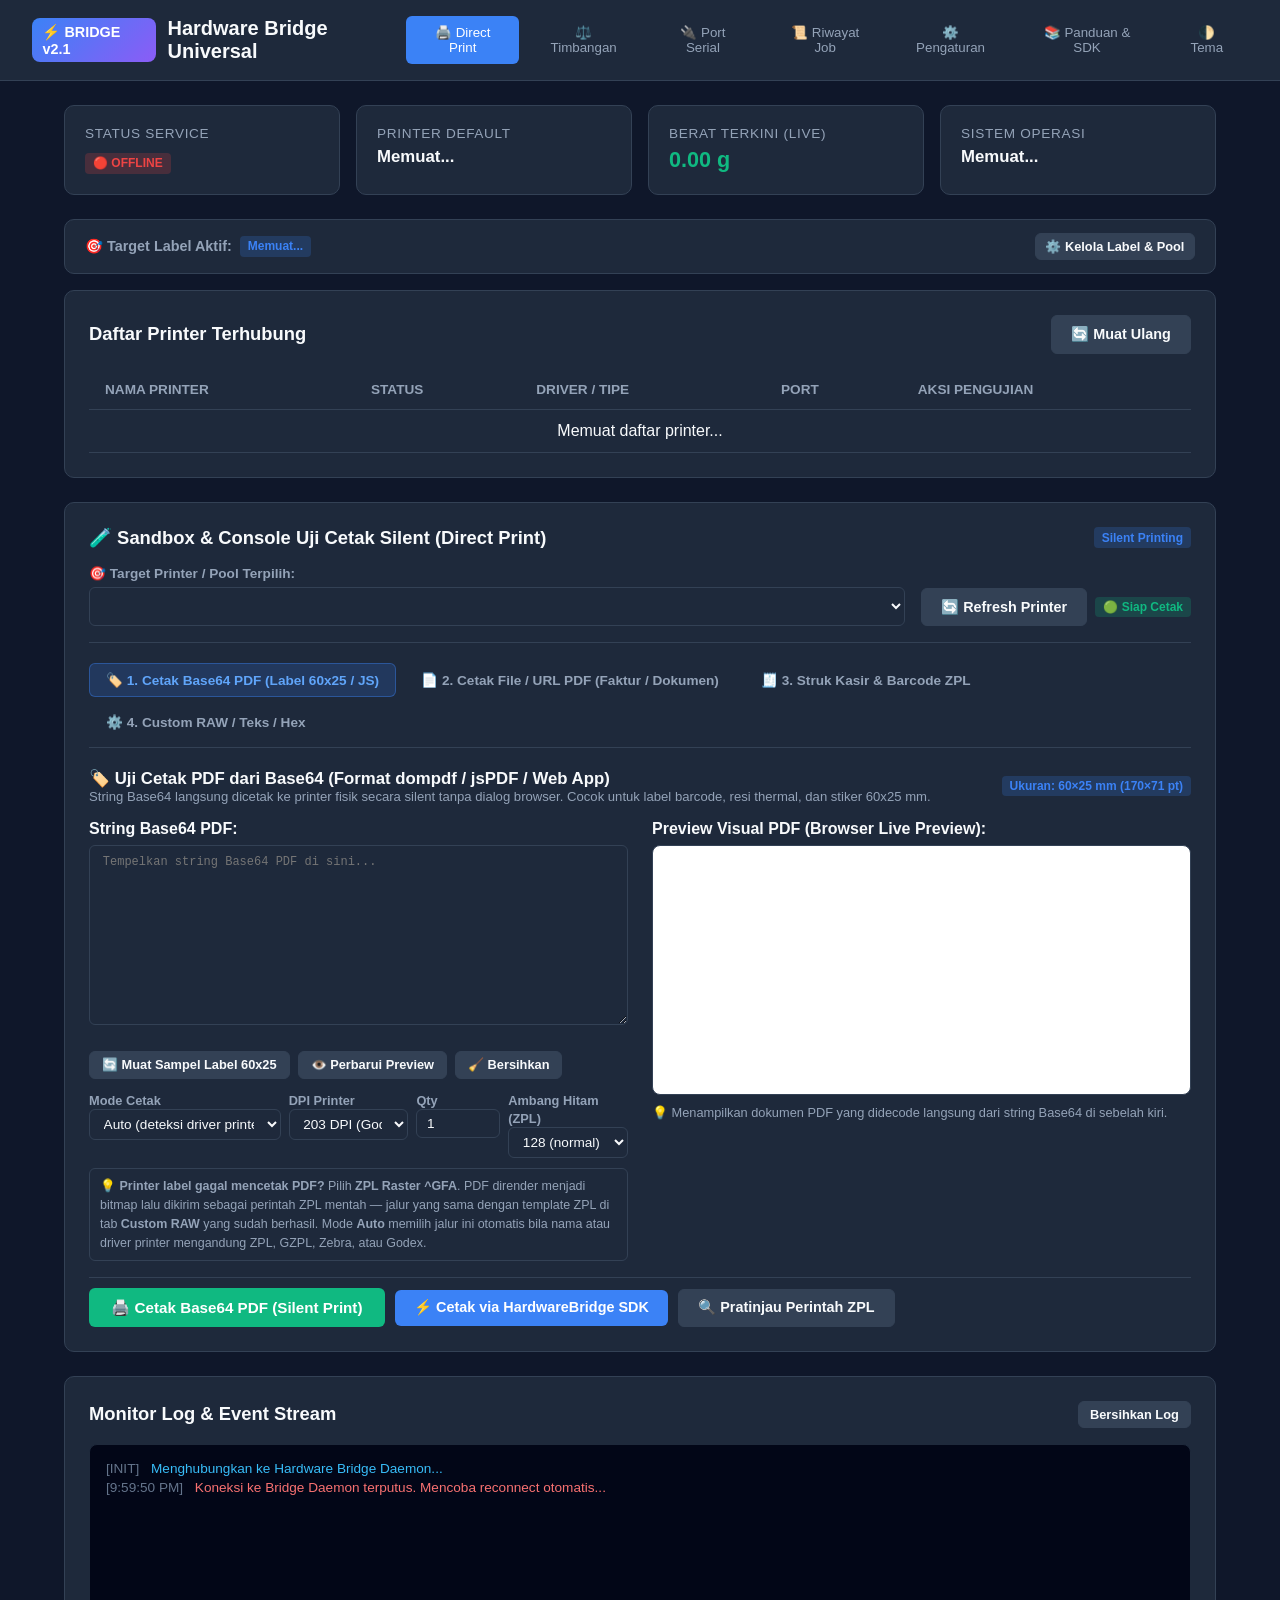
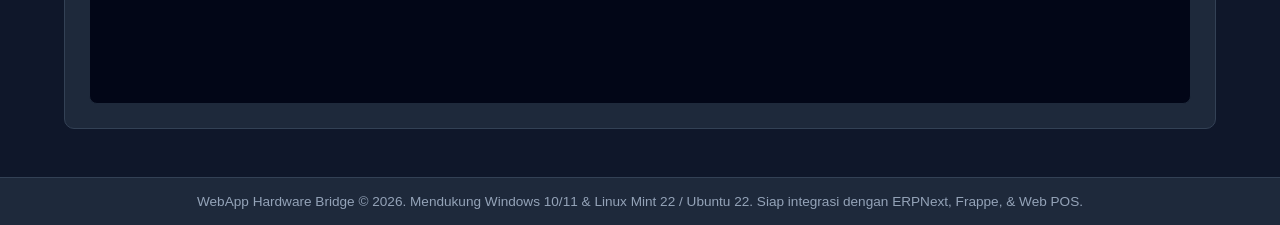
==== commit a5ea6bd6: "feat:improve sandbox" ====
--- a/templates/index.html
+++ b/templates/index.html
@@ -130,6 +130,14 @@
               </div>
 
               <div style="display: flex; gap: 8px; flex-wrap: wrap;">
+                <div style="flex: 1.6; min-width: 190px;">
+                  <label style="font-size: 0.8rem; font-weight: 600; color: var(--text-muted); margin-bottom: 4px;">Mode Cetak</label>
+                  <select id="sandboxBase64Mode" style="margin-bottom: 0; padding: 0.4rem 0.6rem; font-size: 0.85rem;">
+                    <option value="auto" selected>Auto (deteksi driver printer)</option>
+                    <option value="zpl">ZPL Raster ^GFA (Godex / Zebra)</option>
+                    <option value="driver">Driver Windows / CUPS (GDI)</option>
+                  </select>
+                </div>
                 <div style="flex: 1; min-width: 110px;">
                   <label style="font-size: 0.8rem; font-weight: 600; color: var(--text-muted); margin-bottom: 4px;">DPI Printer</label>
                   <select id="sandboxBase64Dpi" style="margin-bottom: 0; padding: 0.4rem 0.6rem; font-size: 0.85rem;">
@@ -138,22 +146,27 @@
                     <option value="600">600 DPI</option>
                   </select>
                 </div>
+                <div style="flex: 0.7; min-width: 80px;">
+                  <label style="font-size: 0.8rem; font-weight: 600; color: var(--text-muted); margin-bottom: 4px;">Qty</label>
+                  <input type="number" id="sandboxBase64Qty" value="1" min="1" max="99" style="margin-bottom: 0; padding: 0.4rem 0.6rem; font-size: 0.85rem;">
+                </div>
                 <div style="flex: 1; min-width: 110px;">
-                  <label style="font-size: 0.8rem; font-weight: 600; color: var(--text-muted); margin-bottom: 4px;">Orientasi</label>
-                  <select id="sandboxBase64Orientation" style="margin-bottom: 0; padding: 0.4rem 0.6rem; font-size: 0.85rem;">
-                    <option value="auto" selected>Auto</option>
-                    <option value="portrait">Portrait</option>
-                    <option value="landscape">Landscape</option>
+                  <label style="font-size: 0.8rem; font-weight: 600; color: var(--text-muted); margin-bottom: 4px;" title="Hanya dipakai pada mode ZPL Raster. Nilai lebih kecil = hasil lebih tipis.">Ambang Hitam (ZPL)</label>
+                  <select id="sandboxBase64Threshold" style="margin-bottom: 0; padding: 0.4rem 0.6rem; font-size: 0.85rem;">
+                    <option value="96">96 (tipis)</option>
+                    <option value="128" selected>128 (normal)</option>
+                    <option value="176">176 (tebal)</option>
+                    <option value="210">210 (paling tebal)</option>
                   </select>
                 </div>
-                <div style="flex: 1; min-width: 110px;">
-                  <label style="font-size: 0.8rem; font-weight: 600; color: var(--text-muted); margin-bottom: 4px;">Fit Mode</label>
-                  <select id="sandboxBase64Fit" style="margin-bottom: 0; padding: 0.4rem 0.6rem; font-size: 0.85rem;">
-                    <option value="fit_page" selected>Fit Page</option>
-                    <option value="shrink">Shrink to Fit</option>
-                    <option value="none">Original (None)</option>
-                  </select>
-                </div>
+              </div>
+
+              <div style="margin-top: 10px; padding: 8px 10px; border-radius: 6px; background: var(--bg-secondary); border: 1px solid var(--border); font-size: 0.78rem; color: var(--text-muted); line-height: 1.5;">
+                &#128161; <b>Printer label gagal mencetak PDF?</b> Pilih <b>ZPL Raster ^GFA</b>.
+                PDF dirender menjadi bitmap lalu dikirim sebagai perintah ZPL mentah &mdash;
+                jalur yang sama dengan template ZPL di tab <b>Custom RAW</b> yang sudah berhasil.
+                Mode <b>Auto</b> memilih jalur ini otomatis bila nama atau driver printer
+                mengandung ZPL, GZPL, Zebra, atau Godex.
               </div>
             </div>
 
@@ -173,6 +186,9 @@
             <button class="btn btn-primary" onclick="testPrintBase64PdfSDK()">
               ⚡ Cetak via HardwareBridge SDK
             </button>
+            <button class="btn btn-secondary" onclick="previewBase64AsZpl()" title="Lihat perintah ZPL yang akan dikirim, tanpa mencetak">
+              🔍 Pratinjau Perintah ZPL
+            </button>
           </div>
         </div>
 
@@ -200,7 +216,15 @@
               <input type="file" id="sandboxPdfFileInput" accept="application/pdf" onchange="handleSandboxFileUpload(event)" style="margin-bottom: 12px;">
 
               <div style="display: flex; gap: 8px; flex-wrap: wrap;">
-                <div style="flex: 1; min-width: 120px;">
+                <div style="flex: 1.6; min-width: 190px;">
+                  <label style="font-size: 0.8rem; font-weight: 600; color: var(--text-muted); margin-bottom: 4px;">Mode Cetak</label>
+                  <select id="sandboxFileMode" style="margin-bottom: 0; padding: 0.4rem 0.6rem; font-size: 0.85rem;">
+                    <option value="auto" selected>Auto (deteksi driver printer)</option>
+                    <option value="zpl">ZPL Raster ^GFA (Godex / Zebra)</option>
+                    <option value="driver">Driver Windows / CUPS (GDI)</option>
+                  </select>
+                </div>
+                <div style="flex: 1; min-width: 110px;">
                   <label style="font-size: 0.8rem; font-weight: 600; color: var(--text-muted); margin-bottom: 4px;">DPI Printer</label>
                   <select id="sandboxFileDpi" style="margin-bottom: 0; padding: 0.4rem 0.6rem; font-size: 0.85rem;">
                     <option value="203" selected>203 DPI</option>
@@ -208,13 +232,9 @@
                     <option value="600">600 DPI</option>
                   </select>
                 </div>
-                <div style="flex: 1; min-width: 120px;">
-                  <label style="font-size: 0.8rem; font-weight: 600; color: var(--text-muted); margin-bottom: 4px;">Fit Mode</label>
-                  <select id="sandboxFileFit" style="margin-bottom: 0; padding: 0.4rem 0.6rem; font-size: 0.85rem;">
-                    <option value="fit_page" selected>Fit Page</option>
-                    <option value="shrink">Shrink to Fit</option>
-                    <option value="none">Original (None)</option>
-                  </select>
+                <div style="flex: 0.7; min-width: 80px;">
+                  <label style="font-size: 0.8rem; font-weight: 600; color: var(--text-muted); margin-bottom: 4px;">Qty</label>
+                  <input type="number" id="sandboxFileQty" value="1" min="1" max="99" style="margin-bottom: 0; padding: 0.4rem 0.6rem; font-size: 0.85rem;">
                 </div>
               </div>
             </div>
